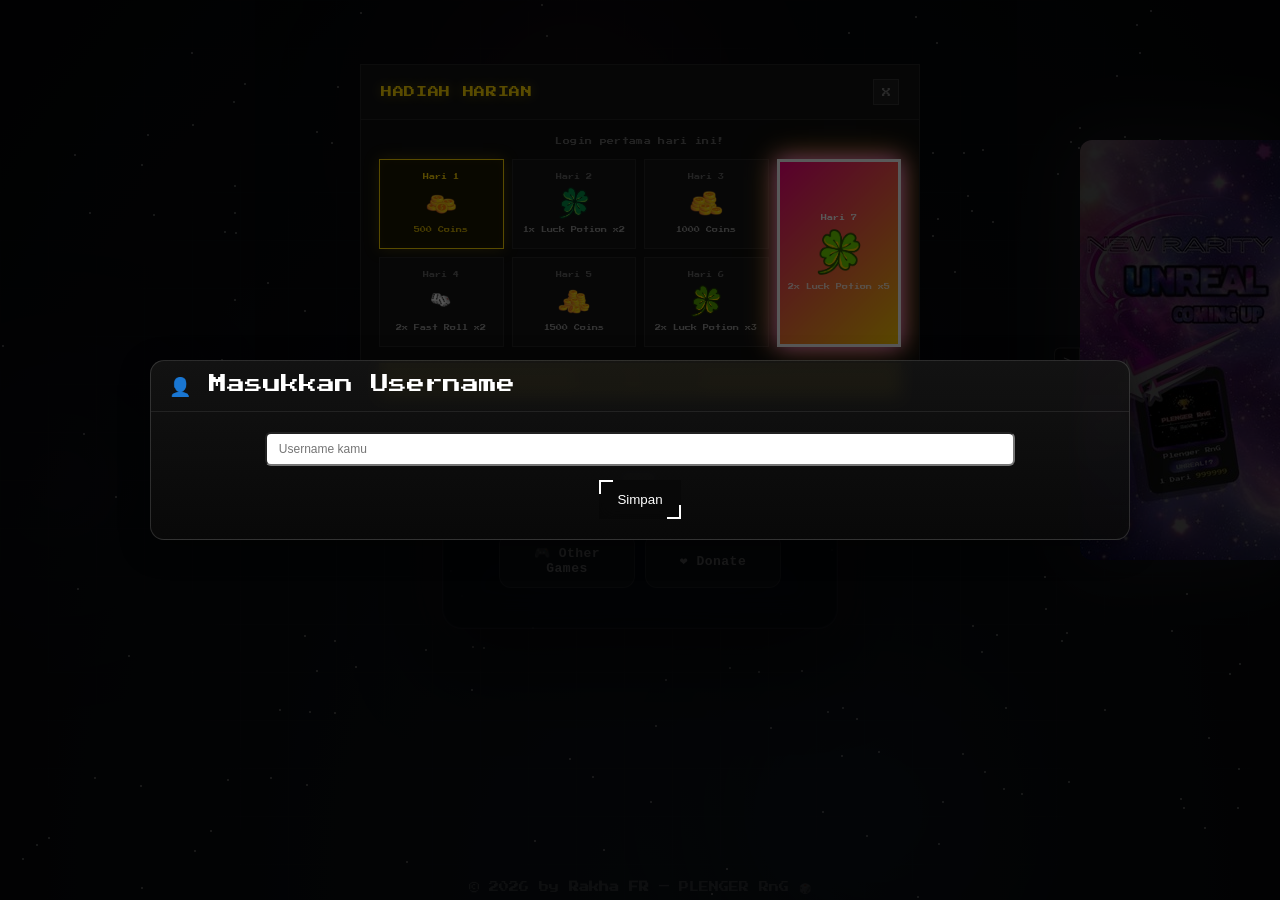
==== index.html @ 2d1a6f35 "buat db.js vercel ama popup index" ====
<!DOCTYPE html>
<html lang="id">

<head>
  <meta charset="UTF-8" />
  <meta name="viewport" content="width=device-width, initial-scale=1.0, maximum-scale=1.0, user-scalable=no" />
  <meta property="og:title" content="PLENGER RnG" />
  <meta property="og:description" content="Game roll kartu PLENGER berbagai rarity — bisa kamu dapatkan semuannya?" />
  <meta property="og:image" content="https://rakhafr.github.io/PlengerRnG/ui/icon-game2.jpg" />
  <meta property="og:url" content="https://plenger-rng.vercel.app/" />
  <meta property="og:type" content="website" />
  <title>PLENGER RnG — UPD-2.0</title>
  <link rel="icon" type="image/png" href="ui/icon-game2.jpg">
  <link rel="stylesheet" href="style.css">
</head>

<body>
  <div class="fullscreen-prismatic hidden"></div>
  <div class="fullscreen-secret hidden"></div>
  <div class="fullscreen-edits hidden"></div>


  <!-- Background bintang jatuh (menggantikan bg-video) -->
  <div class="bg-stars" id="bgStars"></div>
  <div class="bg-night" id="bgNight"></div>
  <div id="rarityAnimation" class="rarity-anim hidden">
    <div class="rarity-bg"></div>
    <img src="ui/star.png" alt="Star" class="rarity-star" />
  </div>

  <!-- LOADING SCREEN -->
  <div id="loadingScreen" class="overlay show">
    <div class="card">
      <div class="loader">
        <p>Loading:</p>
        <div class="words">
          <span class="word">Assets</span>
          <span class="word">Assets</span>
          <span class="word">Mechanic</span>
          <span class="word">Switches</span>
          <span class="word">Cards</span>
          <span class="word">Buttons</span>
        </div>
      </div>
    </div>
  </div>



  <audio id="rollSfx" src="sound/spinning-reel.mp3" preload="auto"></audio>
  <audio id="resultSfx" src="sound/cengkrink.mp3" preload="auto"></audio>
  <audio id="coinSfx" src="sound/coin.mp3" preload="auto"></audio>
  <audio id="errorSfx" src="sound/error.mp3" preload="auto"></audio>
  <audio id="gachaMusic" src="sound/gacha-music.mp3" preload="auto"></audio>

  <!-- Prismatic -->
  <video id="prismaticVideo" class="rarity-video hidden desktop-only" playsinline muted>
    <source src="video/prismatic.mp4" type="video/mp4">
  </video>
  <video id="prismaticVideoMobile" class="rarity-video hidden mobile-only" playsinline muted>
    <source src="video/prismatic-vert.mp4" type="video/mp4">
  </video>

  <!-- Secret -->
  <video id="secretVideo" class="rarity-video hidden desktop-only" playsinline muted>
    <source src="video/secret.mp4" type="video/mp4">
  </video>
  <video id="secretVideoMobile" class="rarity-video hidden mobile-only" playsinline muted>
    <source src="video/secret-vert.mp4" type="video/mp4">
  </video>

  <!-- EdiTz rarity video & audio -->
  <video id="editsVideo" class="rarity-video hidden desktop-only" playsinline muted>
    <source src="video/edits.mp4" type="video/mp4">
  </video>
  <video id="editsVideoMobile" class="rarity-video hidden mobile-only" playsinline muted>
    <source src="video/edits-vert.mp4" type="video/mp4">
  </video>


  <audio id="prismaticSfx" src="sound/prismatic-anim.mp3" preload="auto"></audio>
  <audio id="secretSfx" src="sound/secret-anim.mp3" preload="auto"></audio>
  <audio id="editsSfx" src="sound/edits-anim.mp3" preload="auto"></audio>

  <div id="toast-container"></div>

  <!-- Sidebar Atas Kiri -->
  <div class="sidebar-top-left" id="topSidebar" style="display: none;">
    <!-- Profile Card — expanded, paling atas -->
    <button class="side-btn side-btn-profile" onclick="openProfile()">
      <span class="corner-tr"></span><span class="corner-bl"></span>
      <!-- Banner background layer -->
      <div class="side-profile-banner-bg" id="sideProfileBannerBg"></div>
      <!-- Content row -->
      <div class="side-profile-content">
        <div class="side-profile-avatar" id="sideProfileAvatar">
          <img id="sideProfileImg" src="ui/user.png" alt="Profile" class="side-profile-img">
          <div class="side-profile-frame" id="sideProfileFrame"></div>
        </div>
        <div class="side-profile-info">
          <span class="side-profile-name" id="sideProfileLabel">Guest</span>
          <span class="side-profile-level" id="sideProfileLevel">Lv. 1</span>
        </div>
      </div>
    </button>

    <button class="side-btn" onclick="openDailyReward()">
      <span class="corner-tr"></span><span class="corner-bl"></span>
      <img loading="lazy" src="ui/daily.png" alt="Shop" class="side-icon">
      <span class="side-label">Hadiah</span>
      <div id="rewardIndicator" class="reward-indicator hidden">!</div>
    </button>
    <button class="side-btn" onclick="openQuestOverlay()">
      <span class="corner-tr"></span><span class="corner-bl"></span>
      <img loading="lazy" src="ui/quest.png" alt="Quest" class="side-icon">
      <span class="side-label">Quest</span>
      <div id="questIndicator" class="quest-indicator hidden">!</div>
    </button>

    <button class="side-btn" onclick="openStore()">
      <span class="corner-tr"></span><span class="corner-bl"></span>
      <img loading="lazy" src="ui/shop.png" alt="Shop" class="side-icon">
      <span class="side-label">Store</span>
    </button>
    <button class="side-btn" onclick="openPotionInventory()">
      <span class="corner-tr"></span><span class="corner-bl"></span>
      <img loading="lazy" src="ui/inventory.png" alt="Inventory" class="side-icon">
      <span class="side-label">Inventory</span>
    </button>
    <button class="side-btn" onclick="openUpdateLog()">
      <span class="corner-tr"></span><span class="corner-bl"></span>
      <img loading="lazy" src="ui/update.png" alt="Update" class="side-icon">
      <span class="side-label">Update Log</span>
      <div id="updateIndicator" class="reward-indicator hidden">!</div>
    </button>

    <!-- ── Tombol Cloud / Login Google ── -->
    <button class="side-btn side-btn-auth" id="sideAuthBtn" onclick="openAuthPopup()">
      <span class="corner-tr"></span><span class="corner-bl"></span>
      <div class="side-auth-avatar-wrap">
        <img id="sideAuthAvatarImg" src="ui/user.png" alt="Akun" class="side-auth-avatar">
        <div class="side-auth-status-dot" id="sideAuthDot"></div>
      </div>
      <span class="side-label" id="sideAuthLabel">Login</span>
    </button>
  </div>


  <section class="lobby" id="lobby">
    <div class="splash-bg-fx">
      <div class="splash-orb splash-orb-1"></div>
      <div class="splash-orb splash-orb-2"></div>
      <div class="splash-orb splash-orb-3"></div>
      <div class="splash-grid"></div>
    </div>

    <!-- Main panel -->
    <div class="panel splash-panel">
      <div class="splash-logo-wrap">
        <div class="splash-logo-fx"></div>
        <h1 class="splash-title">PLENGER<span class="splash-title-rng"> RnG</span></h1>
      </div>
      <div class="splash-version-wrap">
        <span class="splash-ver-icon">🎴</span>
        <span class="splash-version">UPDATE 2.0</span>
        <span class="splash-ver-icon">🎲</span>
      </div>
      <button onclick="startGame()" class="splash-start-btn">
        <span class="splash-btn-glow"></span>
        <span class="splash-btn-label">Mulai</span>
      </button>
      <!-- Row bawah: Other Games + Donate -->
      <div class="splash-secondary-btns">
        <button class="splash-sec-btn splash-other-btn" onclick="openOtherGames()">
          🎮 Other Games
        </button>
        <a href="https://lynk.id/bangriyadi/s/z6l332ojeqrg" target="_blank" class="splash-sec-btn splash-donate-btn">
          ❤️ Donate
        </a>
      </div>
    </div>
  </section>

  <!-- OTHER GAMES OVERLAY -->
  <div id="otherGamesOverlay">
    <div class="og-bg" id="ogBg"></div>
    <div class="og-topbar">
      <span class="og-topbar-title">🎮 Other Games</span>
      <button class="og-close-btn" id="ogCloseBtn">✕</button>
    </div>
    <div class="og-main">
      <button class="og-arrow" id="ogPrevBtn">&#8249;</button>
      <div class="og-track-wrap">
        <div class="og-track" id="ogTrack"></div>
      </div>
      <button class="og-arrow" id="ogNextBtn">&#8250;</button>
    </div>
    <div class="og-info">
      <div class="og-info-left">
        <div class="og-info-game-title" id="ogInfoTitle"></div>
        <div class="og-info-desc" id="ogInfoDesc"></div>
        <span class="og-info-tag" id="ogInfoTag"></span>
      </div>
      <button class="og-visit-btn" id="ogVisitBtn">🔗 Visit Game</button>
    </div>
    <div class="og-dots" id="ogDots"></div>
  </div>

  <section class="game hidden" id="game">
    <div class="coin-bar">
      <span class="corner-tr"></span><span class="corner-bl"></span>
      🪙 <span id="coinAmount">0</span> Coins
    </div>
    <div id="potionCounter"></div>
    <div class="rng-wrap" id="rngWrap">
      <div id="rollingText" class="rolling-text" style="display:none;"></div>
      <div class="rng-frame" id="rngFrame">
        <img id="rngImage" src="" alt="" />
      </div>
      <div class="rng-text" id="rngText"></div>
      <div id="rngBadge" class="badge" style="background:var(--g-common)">Common</div>
      <div id="rngNumber" class="number-text"></div>
    </div>


    <div class="hud">
      <div class="pill pill-left" onclick="toggleAutoRoll()"><span class="corner-tr"></span><span
          class="corner-bl"></span>Gulir Otomatis: MATI <span class="sub">Bayar 10
          Coins</span></div>
      <div class="pill pill-center" id="rollBtn">
        <span class="corner-tr"></span><span class="corner-bl"></span>
        <div id="luckBadge" class="luck-badge hidden">2x LUCK</div>
        <div class="title">Gulir</div>
        <div class="counter"><span id="rollCounter">0</span>/10</div>
      </div>
      <div class="pill pill-right" onclick="openInventory()"><span class="corner-tr"></span><span
          class="corner-bl"></span>Koleksi</div>
    </div>
  </section>

  <!-- INVENTORY POPUP (LocalStorage) -->
  <div class="overlay" id="inventoryOverlay" aria-hidden="true">
    <div class="inv-modal" role="dialog" aria-modal="true" aria-labelledby="invTitle">

      <!-- ── HEADER ── -->
      <div class="inv-header">
        <span class="inv-title" id="invTitle">⭐ KOLEKSI</span>
        <!-- Tab pills -->
        <div class="inv-tab-bar">
          <button class="inv-tab-pill active" id="itab-items" onclick="switchInvMainTab('items')">🗃️ Items</button>
          <button class="inv-tab-pill" id="itab-potions" onclick="switchInvMainTab('potions')">🧪 Potions</button>
        </div>
        <div class="inv-close" id="closeInv" title="Tutup">✕</div>
      </div>

      <!-- ── ITEMS TAB ── -->
      <div id="invTabItems">
        <!-- SEARCH + FILTER ROW -->
        <div class="inv-toolbar">
          <div class="inv-search-wrap">
            <input id="searchInput" class="inv-search-input" placeholder="Cari item..." />
          </div>
          <div class="inv-filter-wrap" id="chips">
            <select id="rarityFilter" class="inv-filter-select" onchange="updateFilterFromDropdown(this)">
              <option class="chip active" data-r="all">Filter</option>
              <option class="chip" data-r="common">Common</option>
              <option class="chip" data-r="uncommon">Uncommon</option>
              <option class="chip" data-r="rare">Rare</option>
              <option class="chip" data-r="epic">Epic</option>
              <option class="chip" data-r="legend">Legend</option>
              <option class="chip" data-r="mythical">Mythical</option>
              <option class="chip" data-r="prismatic">Prismatic</option>
              <option class="chip" data-r="secret">Secret</option>
              <option class="chip" data-r="edits">EdiTz</option>
            </select>
          </div>
        </div>

        <!-- MAIN BODY: Detail Left + Grid Right -->
        <div class="inv-body">
          <!-- LEFT: Detail selected item -->
          <div class="inv-detail-panel" id="invDetailPanel">
            <div class="inv-detail-img-wrap">
              <div class="inv-detail-img-box" id="invDetailImgBox">
                <span class="inv-detail-placeholder">?</span>
              </div>
            </div>
            <div class="inv-detail-info" id="invDetailInfo">
              <div class="inv-detail-name" id="invDetailName">—</div>
              <div class="inv-detail-rarity" id="invDetailRarity">—</div>
              <div class="inv-detail-desc" id="invDetailDesc">Pilih item dari grid</div>
            </div>
            <div class="inv-detail-actions">
              <button class="inv-action-btn inv-lock-btn" id="invDetailLockBtn" onclick="invDetailToggleLock()"
                disabled>Lock</button>
              <button class="inv-action-btn inv-sell-btn" id="invDetailSellBtn" onclick="invDetailSell()"
                disabled>Sell</button>
            </div>
          </div>

          <!-- DIVIDER -->
          <div class="inv-vdivider"></div>

          <!-- RIGHT: Grid -->
          <div class="inv-grid-panel">
            <div id="gridWrap" class="inv-grid"></div>
          </div>
        </div>

        <!-- FOOTER -->
        <div class="inv-footer">
          <button class="inv-footer-btn inv-sell-selected-btn" id="sellBtn">Sell Selected</button>
          <button class="inv-footer-btn inv-sell-all-btn" id="sellAllBtn">Sell All</button>
          <button class="inv-footer-btn inv-locked-tab-btn" id="lockedBtn">Locked Tab</button>
          <div id="errorPopup" class="error-popup hidden">Pesan kesalahan</div>
        </div>
      </div>

      <!-- ── POTIONS TAB ── -->
      <div id="invTabPotions" class="hidden">
        <div class="inv-potion-empty" id="invPotionEmpty" style="display:none">
          <span>🧪</span>
          <p>Tidak ada potion di inventory</p>
        </div>
        <div class="inv-potion-section">
          <div class="inv-potion-section-title">🍀 Luck Potions</div>
          <div class="inv-potion-grid" id="invPotionLuck"></div>
        </div>
        <div class="inv-potion-section">
          <div class="inv-potion-section-title">⚡ Fast-Roll Potions</div>
          <div class="inv-potion-grid" id="invPotionFast"></div>
        </div>
      </div>

    </div>
  </div>

  <!-- ═══ STORE POPUP ═══ -->
  <div class="overlay" id="storeOverlay">
    <div class="store-modal">

      <!-- LEFT PANEL: item detail -->
      <div class="store-panel-left">
        <div class="store-shop-label">SHOP</div>
        <div class="store-shop-divider"></div>

        <div class="store-detail-wrap" id="storeDetailWrap">
          <!-- JS fills this -->
        </div>
      </div>

      <!-- VERTICAL DIVIDER -->
      <div class="store-vdivider"></div>

      <!-- RIGHT PANEL: tabs + banner + grid -->
      <div class="store-panel-right">

        <!-- Tabs row (top-right) -->
        <div class="store-tab-row">
          <button class="store-tab-btn luck-tab active-store-tab" id="storeTabLuck"
            onclick="switchStoreTab('luck')">LUCK</button>
          <button class="store-tab-btn fast-tab" id="storeTabFast" onclick="switchStoreTab('fast')">FAST-ROLL</button>
          <button class="store-tab-btn cosmetic-tab" id="storeTabCosmetic"
            onclick="switchStoreTab('cosmetic')">KOSMETIK</button>
          <div class="close-x store-close-x" onclick="closeStore()">✕</div>
        </div>

        <!-- LIMITED banner (luck only) -->
        <div class="store-limited-banner" id="storeBanner">
          <!-- JS fills -->
        </div>

        <!-- 2-column item grid -->
        <div class="store-grid-2col" id="storeItemGrid">
          <!-- JS fills -->
        </div>

      </div>
    </div>
  </div>

  <!-- Setelah overlay store dan inventory -->
  <div class="overlay" id="updateLogOverlay">
    <div class="modal" id="updateLogModal">
      <!-- header -->
      <div class="modal-header">
        <div class="modal-title">📢 Update Announcement</div>
        <div class="close-x" onclick="closeUpdateLog()">✕</div>
      </div>

      <!-- version list (horizontal pill tabs) -->
      <div id="updateVersionBar"></div>

      <!-- detail content -->
      <div id="updateContent" style="flex:1 1 0; min-height:0; overflow-y:auto; padding: 16px 20px;"></div>
    </div>
  </div>


  <div class="overlay" id="potionInventoryOverlay">
    <div class="modal">
      <div class="modal-header">
        <div class="modal-title">🧪 Potion Inventory</div>
        <div class="close-x" onclick="closePotionInventory()">✕</div>
      </div>
      <div class="grid" id="potionGrid">
        <!-- akan dirender lewat JS -->
      </div>
    </div>
  </div>

  <div id="activeEffectsStatus"></div>

  <div id="inspectOverlay">
    <div style="position:relative;">
      <img id="inspectImage" src="" alt="Inspect" />
      <button id="inspectClose" style="position:absolute; top:-10px; right:-10px; width:36px; height:36px; border:none;
             border-radius:999px; background:#111; color:#fff; cursor:pointer;">✕</button>
    </div>
  </div>

  <!-- EVENT BANNER (DESKTOP) -->
  <div id="eventBanner" class="event-banner">
    <div class="event-slider">
      <picture>
        <source srcset="ui/banner4-hp.jpg" media="(max-width: 784px)">
        <source srcset="ui/banner4-tab.jpg" media="(max-width: 864px)">
        <img loading="lazy" src="ui/banner4.jpg" alt="Event 2">
      </picture>
      <picture>
        <!-- versi HP -->
        <source srcset="ui/banner4-hp.jpg" media="(max-width: 784px)">
        <!-- versi Tablet -->
        <source srcset="ui/banner4-tab.jpg" media="(max-width: 864px)">
        <!-- versi Desktop (default) -->
        <img loading="lazy" src="ui/banner4.jpg" alt="Event 1">
      </picture>


      <picture>
        <source srcset="ui/banner4-hp.jpg" media="(max-width: 784px)">
        <source srcset="ui/banner4-tab.jpg" media="(max-width: 864px)">
        <img loading="lazy" src="ui/banner4.jpg" alt="Event 3">
      </picture>
    </div>
  </div>

  <!-- Tombol Toggle -->
  <button id="bannerToggle" class="banner-toggle right">&gt;</button>



  <footer>© 2026 by <strong>Rakha FR</strong> — PLENGER RnG 🎲</footer>

  <!-- DAILY REWARD POPUP -->
  <div class="overlay" id="dailyRewardOverlay">
    <div class="dr-modal">
      <div class="dr-header">
        <span class="dr-title">HADIAH HARIAN</span>
        <div class="dr-close" onclick="closeDailyReward()">X</div>
      </div>
      <div class="dr-body">
        <div class="dr-streak-label" id="drStreakLabel">Streak: Hari 1</div>
        <div class="dr-grid" id="drGrid"></div>
        <button class="dr-claim-btn" id="dailyClaimBtn" onclick="claimDailyReward()">Klaim Hadiah</button>
      </div>
    </div>
  </div>


  <!-- PLAYER PROFILE POPUP -->
  <div class="overlay" id="profileOverlay">
    <div class="prf-modal">

      <!-- HEADER CARD -->
      <div class="prf-header">
        <div class="prf-banner" id="prfBanner"></div>
        <div class="prf-avatar-row">
          <div class="prf-avatar-wrap">
            <div class="prf-avatar" id="prfAvatar">
              <img id="prfAvatarImg" src="" alt="" style="display:none">
              <span class="prf-avatar-ph" id="prfAvatarPh">?</span>
              <div class="prf-avatar-frame" id="prfAvatarFrame"></div>
            </div>
          </div>
          <div class="prf-header-info">
            <div class="prf-username" id="profileName">Guest</div>
            <div class="prf-level" id="prfLevel">Lv. 1</div>
          </div>
          <div class="prf-close" onclick="closeProfile()">X</div>
        </div>

        <!-- TAB ROW -->
        <div class="prf-tabs">
          <button class="prf-tab active" data-tab="identity" onclick="prfSwitchTab(this)">Identity</button>
          <button class="prf-tab" data-tab="statistik" onclick="prfSwitchTab(this)">Statistik</button>
          <button class="prf-tab" data-tab="settings" onclick="prfSwitchTab(this)">Settings</button>
        </div>
      </div>

      <!-- TAB CONTENTS -->
      <div class="prf-body">

        <!-- ── IDENTITY ── -->
        <div class="prf-panel active" id="prfTab-identity">

          <div class="prf-section-title">Foto Profil</div>
          <div class="prf-avatar-edit-row">
            <div class="prf-avatar-preview" id="prfAvatarPreview">
              <img id="prfAvatarPreviewImg" src="" alt="" style="display:none">
              <span id="prfAvatarPreviewPh">?</span>
            </div>
            <div class="prf-avatar-edit-actions">
              <label class="prf-upload-btn" for="prfAvatarInput">Upload Foto</label>
              <input type="file" id="prfAvatarInput" accept="image/*" style="display:none"
                onchange="prfUploadAvatar(this)">
              <button class="prf-ghost-btn" onclick="prfRemoveAvatar()">Hapus Foto</button>
            </div>
          </div>

          <div class="prf-section-title">Username</div>
          <div class="prf-input-row">
            <input type="text" id="prfUsernameInput" class="prf-input" placeholder="Username kamu" maxlength="20">
            <button class="prf-save-btn" onclick="prfSaveUsername()">Simpan</button>
          </div>

          <div class="prf-section-title">Frame Profil</div>
          <div class="prf-frame-grid" id="prfFrameGrid"></div>

          <div class="prf-section-title">Banner Profil</div>
          <div class="prf-banner-grid" id="prfBannerGrid"></div>

        </div>

        <!-- ── STATISTIK ── -->
        <div class="prf-panel" id="prfTab-statistik">

          <div class="prf-section-title">Rarity Terkumpul</div>
          <div class="prf-stat-grid">
            <div class="prf-stat-card">
              <div class="prf-stat-label">Total Rolls</div>
              <div class="prf-stat-val" id="profileRolls">0</div>
            </div>
            <div class="prf-stat-card prf-stat-common">
              <div class="prf-stat-label">Common</div>
              <div class="prf-stat-val" id="profileCommon">0</div>
            </div>
            <div class="prf-stat-card prf-stat-uncommon">
              <div class="prf-stat-label">Uncommon</div>
              <div class="prf-stat-val" id="profileUncommon">0</div>
            </div>
            <div class="prf-stat-card prf-stat-rare">
              <div class="prf-stat-label">Rare</div>
              <div class="prf-stat-val" id="profileRare">0</div>
            </div>
            <div class="prf-stat-card prf-stat-epic">
              <div class="prf-stat-label">Epic</div>
              <div class="prf-stat-val" id="profileEpic">0</div>
            </div>
            <div class="prf-stat-card prf-stat-legend">
              <div class="prf-stat-label">Legend</div>
              <div class="prf-stat-val" id="profileLegendary">0</div>
            </div>
            <div class="prf-stat-card prf-stat-mythical">
              <div class="prf-stat-label">Mythical</div>
              <div class="prf-stat-val" id="profileMythical">0</div>
            </div>
            <div class="prf-stat-card prf-stat-prismatic">
              <div class="prf-stat-label">Prismatic</div>
              <div class="prf-stat-val" id="profilePrismatic">0</div>
            </div>
            <div class="prf-stat-card prf-stat-secret">
              <div class="prf-stat-label">Secret</div>
              <div class="prf-stat-val" id="profileSecret">0</div>
            </div>
            <div class="prf-stat-card prf-stat-edits">
              <div class="prf-stat-label">EdiTz</div>
              <div class="prf-stat-val" id="profileEdits">0</div>
            </div>
          </div>

          <div class="prf-section-title">Ekonomi</div>
          <div class="prf-stat-grid prf-stat-grid-2">
            <div class="prf-stat-card prf-stat-coins">
              <div class="prf-stat-label">Coins Saat Ini</div>
              <div class="prf-stat-val" id="profileCoins">0</div>
            </div>
            <div class="prf-stat-card prf-stat-sold">
              <div class="prf-stat-label">Item Terjual</div>
              <div class="prf-stat-val" id="profileSold">0</div>
            </div>
          </div>

          <div class="prf-section-title">Achievements</div>
          <div id="profileAchievements" class="badge-grid"></div>

        </div>

        <!-- ── SETTINGS ── -->
        <div class="prf-panel" id="prfTab-settings">

          <div class="prf-section-title">Audio</div>
          <div class="prf-settings-grid">
            <div class="prf-setting-row">
              <span class="prf-setting-label">Musik Latar</span>
              <label class="prf-toggle"><input type="checkbox" id="stgMusic"
                  onchange="prfApplySetting('music',this.checked)"><span class="prf-toggle-track"></span></label>
            </div>
            <div class="prf-setting-row">
              <span class="prf-setting-label">Efek Suara</span>
              <label class="prf-toggle"><input type="checkbox" id="stgSfx"
                  onchange="prfApplySetting('sfx',this.checked)"><span class="prf-toggle-track"></span></label>
            </div>
            <div class="prf-setting-row">
              <span class="prf-setting-label">Volume</span>
              <input type="range" id="stgVolume" min="0" max="100" step="1" class="prf-slider"
                oninput="prfApplySetting('volume',this.value)">
              <span class="prf-slider-val" id="stgVolumeVal">80</span>
            </div>
          </div>

          <div class="prf-section-title">Visual</div>
          <div class="prf-settings-grid">
            <div class="prf-setting-row">
              <span class="prf-setting-label">Bintang Jatuh</span>
              <label class="prf-toggle"><input type="checkbox" id="stgStars"
                  onchange="prfApplySetting('stars',this.checked)"><span class="prf-toggle-track"></span></label>
            </div>
            <div class="prf-setting-row">
              <span class="prf-setting-label">Animasi Rarity</span>
              <label class="prf-toggle"><input type="checkbox" id="stgAnim"
                  onchange="prfApplySetting('anim',this.checked)"><span class="prf-toggle-track"></span></label>
            </div>
            <div class="prf-setting-row">
              <span class="prf-setting-label">Video Cutscene</span>
              <label class="prf-toggle"><input type="checkbox" id="stgVideo"
                  onchange="prfApplySetting('video',this.checked)"><span class="prf-toggle-track"></span></label>
            </div>
            <div class="prf-setting-row">
              <span class="prf-setting-label">Partikel Efek</span>
              <label class="prf-toggle"><input type="checkbox" id="stgParticle"
                  onchange="prfApplySetting('particle',this.checked)"><span class="prf-toggle-track"></span></label>
            </div>
          </div>

          <div class="prf-section-title">Performa</div>
          <div class="prf-settings-grid">
            <div class="prf-setting-row">
              <span class="prf-setting-label">Mode Hemat Baterai</span>
              <label class="prf-toggle"><input type="checkbox" id="stgBattery"
                  onchange="prfApplySetting('battery',this.checked)"><span class="prf-toggle-track"></span></label>
            </div>
            <div class="prf-setting-row">
              <span class="prf-setting-label">Resolusi Gambar</span>
              <select id="stgQuality" class="prf-select" onchange="prfApplySetting('quality',this.value)">
                <option value="high">Tinggi</option>
                <option value="medium">Sedang</option>
                <option value="low">Rendah</option>
              </select>
            </div>
          </div>

          <div class="prf-section-title">⌨️ Hotkeys <span class="prf-hotkey-pc-badge">PC Only</span></div>
          <div class="prf-hotkey-grid">
            <div class="prf-hotkey-row"><kbd>R</kbd> / <kbd>Space</kbd><span>Roll</span></div>
            <div class="prf-hotkey-row"><kbd>I</kbd><span>Inventory</span></div>
            <div class="prf-hotkey-row"><kbd>S</kbd><span>Store</span></div>
            <div class="prf-hotkey-row"><kbd>Q</kbd><span>Quest</span></div>
            <div class="prf-hotkey-row"><kbd>P</kbd><span>Profile</span></div>
            <div class="prf-hotkey-row"><kbd>U</kbd><span>Update Log</span></div>
            <div class="prf-hotkey-row"><kbd>Esc</kbd><span>Tutup semua</span></div>
          </div>

          <div class="prf-settings-footer">
            <button class="prf-danger-btn" onclick="prfResetSettings()">Reset ke Default</button>
          </div>

        </div>
      </div>
    </div>
  </div>


  <!-- USERNAME POPUP -->
  <div class="overlay" id="usernameOverlay">
    <div class="modal">
      <div class="modal-header">
        <div class="modal-title">👤 Masukkan Username</div>
      </div>
      <div style="padding:20px; text-align:center;">
        <input type="text" id="usernameInput" placeholder="Username kamu"
          style="padding:8px 12px; border-radius:6px; font-size:12px; width:80%;">
        <div style="margin-top:14px;">
          <button class="pill" onclick="saveUsername()">Simpan</button>
        </div>
      </div>
    </div>
  </div>



  <div class="overlay" id="questOverlay">
    <div class="modal" id="questModal">
      <div class="modal-header">
        <div class="modal-title">📜 Quest & Achievements</div>
        <div class="close-x" onclick="closeQuestOverlay()">✕</div>
      </div>
      <!-- Tab bar -->
      <div class="quest-tab-bar">
        <button class="quest-tab-pill active" id="qtab-quest" onclick="switchQuestTab('quest')">⚔️ Quest</button>
        <button class="quest-tab-pill" id="qtab-achievement" onclick="switchQuestTab('achievement')">🏆
          Achievements</button>
      </div>
      <!-- Content -->
      <div id="questTab" class="quest-scroll-area"></div>
      <div id="achievementTab" class="quest-scroll-area hidden"></div>
    </div>
  </div>

  <!-- Spawn background bintang jatuh -->
  <script>
    (function () {
      const starsEl = document.getElementById("bgStars");
      for (let i = 0; i < 200; i++) {
        const s = document.createElement("div");
        s.className = "bg-star-dot";
        s.style.left = Math.random() * 100 + "%";
        s.style.top = Math.random() * 100 + "%";
        s.style.animationDelay = Math.random() * 4 + "s";
        s.style.animationDuration = (Math.random() * 3 + 2) + "s";
        starsEl.appendChild(s);
      }
      const nightEl = document.getElementById("bgNight");
      const colors = ["", "blue", "purple", "gold"];
      for (let i = 0; i < 50; i++) {
        const ss = document.createElement("div");
        ss.className = "bg-shooting-star";
        if (Math.random() > 0.4) {
          const c = colors[Math.floor(Math.random() * colors.length)];
          if (c) ss.classList.add(c);
        }
        ss.style.top = (Math.random() * 100 - 50) + "%";
        ss.style.left = (Math.random() * 100 - 50) + "%";
        ss.style.animationDelay = (Math.random() * 5) + "s";
        ss.style.animationDuration = (Math.random() * 2 + 3) + "s";
        nightEl.appendChild(ss);
      }
    })();
  </script>

  <script src="script.js"></script>

  <!-- ══════════════════════════════════════════════════════════
       AUTH POPUP — Google Login & Cloud Sync
       ══════════════════════════════════════════════════════════ -->

  <!-- Overlay / Modal -->
  <div class="overlay" id="authOverlay">
    <div class="auth-modal">

      <!-- Header -->
      <div class="auth-header">
        <div class="auth-logo">🎲</div>
        <div class="auth-title">PLENGER <span class="auth-title-rng">RnG</span></div>
        <div class="auth-sub">Simpan progress &amp; main di mana saja</div>
        <button class="auth-close-btn" onclick="closeAuthPopup()">✕</button>
      </div>

      <!-- Body — tampil saat belum login -->
      <div class="auth-body" id="authBody">
        <div class="auth-status" id="authStatus"></div>

        <button class="auth-google-btn" id="authGoogleBtn" onclick="authDoGoogleLogin()">
          <svg class="auth-google-icon" viewBox="0 0 48 48">
            <path fill="#FFC107" d="M43.6 20.1H42V20H24v8h11.3C33.7 32.7 29.2 36 24 36c-6.6 0-12-5.4-12-12s5.4-12 12-12c3.1 0 5.8 1.1 7.9 3l5.7-5.7C34.2 6.5 29.4 4 24 4 12.9 4 4 12.9 4 24s8.9 20 20 20 20-8.9 20-20c0-1.3-.1-2.7-.4-3.9z"/>
            <path fill="#FF3D00" d="M6.3 14.7l6.6 4.8C14.6 15.1 19 12 24 12c3.1 0 5.8 1.1 7.9 3l5.7-5.7C34.2 6.5 29.4 4 24 4 16.3 4 9.7 8.3 6.3 14.7z"/>
            <path fill="#4CAF50" d="M24 44c5.2 0 9.9-2 13.4-5.2l-6.2-5.2C29.2 35.3 26.7 36 24 36c-5.2 0-9.6-3.3-11.3-8H6.1C9.5 35.7 16.2 44 24 44z"/>
            <path fill="#1976D2" d="M43.6 20.1H42V20H24v8h11.3c-.8 2.3-2.3 4.3-4.3 5.6l6.2 5.2C36.9 36.2 44 31 44 24c0-1.3-.1-2.7-.4-3.9z"/>
          </svg>
          <span id="authGoogleBtnLabel">Masuk dengan Google</span>
        </button>

        <div class="auth-divider"><span>atau</span></div>

        <button class="auth-guest-btn" onclick="closeAuthPopup()">
          Lanjut sebagai Tamu
        </button>

        <p class="auth-note">
          Login Google → progress tersimpan di cloud &amp; bisa dibuka dari HP / PC manapun.
        </p>
      </div>

      <!-- Panel saat sudah login -->
      <div class="auth-logged-in" id="authLoggedIn">
        <div class="auth-user-row">
          <img class="auth-user-avatar" id="authUserAvatar" src="ui/user.png" alt="">
          <div class="auth-user-info">
            <div class="auth-user-name" id="authUserName">—</div>
            <div class="auth-user-email" id="authUserEmail">—</div>
          </div>
        </div>
        <div class="auth-sync-row">
          <button class="auth-sync-btn" onclick="authManualSync()">☁️ Simpan ke Cloud</button>
          <button class="auth-logout-btn" onclick="authDoLogout()">Keluar</button>
        </div>
        <div class="auth-last-sync" id="authLastSync"></div>
      </div>

    </div>
  </div>

  <!-- ── Styles auth popup ── -->
  <style>
    /* Modal wrapper */
    .auth-modal {
      background: linear-gradient(160deg, #0f0f1a 0%, #1a1030 100%);
      border: 1px solid rgba(180,120,255,0.25);
      border-radius: 20px;
      width: min(420px, 92vw);
      overflow: hidden;
      box-shadow: 0 24px 80px rgba(0,0,0,0.65), 0 0 0 1px rgba(255,255,255,0.04);
      animation: authSlideIn 0.3s cubic-bezier(0.34,1.56,0.64,1) both;
    }
    @keyframes authSlideIn {
      from { opacity:0; transform:translateY(28px) scale(0.96); }
      to   { opacity:1; transform:translateY(0)    scale(1); }
    }

    /* Header */
    .auth-header {
      position: relative;
      padding: 28px 24px 20px;
      text-align: center;
      background: linear-gradient(180deg, rgba(140,80,255,0.18) 0%, transparent 100%);
      border-bottom: 1px solid rgba(255,255,255,0.06);
    }
    .auth-logo {
      font-size: 2.2rem;
      line-height: 1;
      margin-bottom: 6px;
      filter: drop-shadow(0 0 12px rgba(180,120,255,0.6));
    }
    .auth-title {
      font-size: 1.5rem;
      font-weight: 900;
      letter-spacing: 2px;
      color: #fff;
      text-transform: uppercase;
    }
    .auth-title-rng { color: #c084fc; margin-left: 4px; }
    .auth-sub {
      margin-top: 4px;
      font-size: 0.78rem;
      color: rgba(255,255,255,0.45);
      letter-spacing: 0.5px;
    }
    .auth-close-btn {
      position: absolute;
      top: 14px; right: 16px;
      background: none;
      border: none;
      color: rgba(255,255,255,0.4);
      font-size: 1.1rem;
      cursor: pointer;
      padding: 4px 8px;
      border-radius: 6px;
      transition: color 0.2s, background 0.2s;
    }
    .auth-close-btn:hover { color:#fff; background:rgba(255,255,255,0.1); }

    /* Body (belum login) */
    .auth-body {
      padding: 24px;
      display: flex;
      flex-direction: column;
      gap: 14px;
    }
    .auth-status {
      min-height: 0;
      font-size: 0.82rem;
      text-align: center;
      color: #f87171;
      transition: all 0.3s;
      display: none;
    }
    .auth-status.show { display: block; }
    .auth-status.success { color: #4ade80; }
    .auth-status.loading { color: #c084fc; }

    /* Google button */
    .auth-google-btn {
      display: flex;
      align-items: center;
      justify-content: center;
      gap: 12px;
      width: 100%;
      padding: 13px 20px;
      border-radius: 12px;
      border: 1px solid rgba(255,255,255,0.15);
      background: rgba(255,255,255,0.06);
      color: #fff;
      font-size: 0.95rem;
      font-weight: 600;
      cursor: pointer;
      transition: background 0.2s, border-color 0.2s, transform 0.1s;
    }
    .auth-google-btn:hover { background:rgba(255,255,255,0.12); border-color:rgba(255,255,255,0.3); }
    .auth-google-btn:active { transform: scale(0.98); }
    .auth-google-btn:disabled { opacity:0.5; cursor:not-allowed; }
    .auth-google-icon { width:22px; height:22px; flex-shrink:0; }

    /* Divider */
    .auth-divider {
      display: flex;
      align-items: center;
      gap: 10px;
      color: rgba(255,255,255,0.25);
      font-size: 0.75rem;
    }
    .auth-divider::before, .auth-divider::after {
      content: ""; flex:1; height:1px; background:rgba(255,255,255,0.1);
    }

    /* Guest button */
    .auth-guest-btn {
      width: 100%;
      padding: 11px;
      border-radius: 10px;
      border: 1px solid rgba(255,255,255,0.1);
      background: transparent;
      color: rgba(255,255,255,0.5);
      font-size: 0.88rem;
      cursor: pointer;
      transition: all 0.2s;
    }
    .auth-guest-btn:hover { background:rgba(255,255,255,0.06); color:rgba(255,255,255,0.8); }

    .auth-note {
      font-size: 0.74rem;
      color: rgba(255,255,255,0.28);
      text-align: center;
      line-height: 1.6;
      margin: 0;
    }

    /* Logged-in panel */
    .auth-logged-in {
      padding: 20px 24px 24px;
      display: none;
      flex-direction: column;
      gap: 14px;
      border-top: 1px solid rgba(255,255,255,0.06);
    }
    .auth-logged-in.show { display: flex; }

    .auth-user-row {
      display: flex;
      align-items: center;
      gap: 12px;
      background: rgba(255,255,255,0.04);
      border-radius: 12px;
      padding: 12px 14px;
    }
    .auth-user-avatar {
      width: 42px; height: 42px;
      border-radius: 50%;
      object-fit: cover;
      border: 2px solid rgba(192,132,252,0.5);
      flex-shrink: 0;
    }
    .auth-user-name { font-weight:700; font-size:0.95rem; color:#fff; }
    .auth-user-email { font-size:0.75rem; color:rgba(255,255,255,0.4); margin-top:2px; }

    .auth-sync-row { display:flex; gap:10px; }

    .auth-sync-btn {
      flex: 1;
      padding: 10px;
      border-radius: 10px;
      border: 1px solid rgba(192,132,252,0.4);
      background: rgba(192,132,252,0.1);
      color: #c084fc;
      font-size: 0.85rem;
      font-weight: 600;
      cursor: pointer;
      transition: all 0.2s;
    }
    .auth-sync-btn:hover { background:rgba(192,132,252,0.2); }
    .auth-sync-btn:disabled { opacity:0.5; cursor:not-allowed; }

    .auth-logout-btn {
      padding: 10px 16px;
      border-radius: 10px;
      border: 1px solid rgba(248,113,113,0.3);
      background: rgba(248,113,113,0.08);
      color: #f87171;
      font-size: 0.85rem;
      font-weight: 600;
      cursor: pointer;
      transition: all 0.2s;
    }
    .auth-logout-btn:hover { background:rgba(248,113,113,0.18); }

    .auth-last-sync {
      font-size: 0.72rem;
      color: rgba(255,255,255,0.25);
      text-align: center;
    }

    /* Spinner */
    @keyframes authSpin { to { transform: rotate(360deg); } }
    .auth-spinner {
      display: inline-block;
      width: 16px; height: 16px;
      border: 2px solid rgba(255,255,255,0.2);
      border-top-color: #fff;
      border-radius: 50%;
      animation: authSpin 0.7s linear infinite;
      vertical-align: middle;
      margin-right: 8px;
    }

    /* Sidebar auth button extras */
    .side-btn-auth {
      position: relative;
    }
    .side-auth-avatar-wrap {
      position: relative;
      width: 28px; height: 28px;
      flex-shrink: 0;
    }
    .side-auth-avatar {
      width: 28px; height: 28px;
      border-radius: 50%;
      object-fit: cover;
      border: 1px solid rgba(192,132,252,0.4);
    }
    .side-auth-status-dot {
      position: absolute;
      bottom: 0; right: 0;
      width: 8px; height: 8px;
      border-radius: 50%;
      background: #6b7280;
      border: 1.5px solid #0f0f1a;
    }
    .side-auth-status-dot.online { background: #4ade80; }
  </style>

  <!-- ── Auth Module Script ── -->
  <script type="module">
    import { initializeApp }     from "https://www.gstatic.com/firebasejs/10.12.0/firebase-app.js";
    import { getFirestore, doc, setDoc, getDoc } from "https://www.gstatic.com/firebasejs/10.12.0/firebase-firestore.js";
    import { getAuth, signInWithPopup, signOut, GoogleAuthProvider, onAuthStateChanged }
      from "https://www.gstatic.com/firebasejs/10.12.0/firebase-auth.js";

    /* ── Firebase config ────────────────────────────────────── */
    const firebaseConfig = {
      apiKey:            "AIzaSyBxPz3VVGUI_bAsrRxZBeUSIWoT8SU_mbM",
      authDomain:        "plengerrng.firebaseapp.com",
      projectId:         "plengerrng",
      storageBucket:     "plengerrng.firebasestorage.app",
      messagingSenderId: "304226883637",
      appId:             "1:304226883637:web:abcd1d90ba217d8ec7b97c"
    };

    const app      = initializeApp(firebaseConfig);
    const db       = getFirestore(app);
    const auth     = getAuth(app);
    const provider = new GoogleAuthProvider();

    /* ── Helpers localStorage ───────────────────────────────── */
    const getLS = (key, isJson = false, def = "") => {
      const v = localStorage.getItem(key);
      if (!v) return isJson ? (def ? JSON.parse(def) : null) : def;
      if (isJson) { try { return JSON.parse(v); } catch { return v; } }
      return v;
    };

    const setLS = (key, val) => {
      if (val === undefined || val === null) return;
      localStorage.setItem(key, typeof val === "object" ? JSON.stringify(val) : String(val));
    };

    /* ── Kumpulkan semua data lokal ─────────────────────────── */
    function collectData() {
      const d = {
        username:            getLS("username", false, "Player"),
        coins:               parseInt(getLS("coins") || "0"),
        totalRolls:          parseInt(getLS("totalRolls") || "0"),
        totalSold:           parseInt(getLS("totalSold") || "0"),
        autoRollUnlocked:    getLS("autoRollUnlocked") === "true",
        prfSettings:         getLS("prfSettings", true, "{}"),
        rhg_profile:         getLS("rhg_profile", true, "{}"),
        commonCount:         parseInt(getLS("commonCount") || "0"),
        uncommonCount:       parseInt(getLS("uncommonCount") || "0"),
        rareCount:           parseInt(getLS("rareCount") || "0"),
        epicCount:           parseInt(getLS("epicCount") || "0"),
        prismaticCount:      parseInt(getLS("prismaticCount") || "0"),
        secretCount:         parseInt(getLS("secretCount") || "0"),
        inventory:           getLS("inventory", true, "[]"),
        potions:             getLS("potions", true, "{}"),
        quests:              getLS("quests", true, "{}"),
        achievements:        getLS("achievements", true, "[]"),
        achievementsVersion: getLS("achievementsVersion", false, "1"),
        dailyDay:            parseInt(getLS("dailyDay") || "1"),
        lastDailyClaim:      getLS("lastDailyClaim"),
        lastSynced:          Date.now()
      };
      for (let i = 0; i < localStorage.length; i++) {
        const k = localStorage.key(i);
        if (k && k.startsWith("counter_")) d[k] = parseInt(localStorage.getItem(k) || "0");
      }
      return d;
    }

    /* ── Terapkan data cloud ke localStorage ────────────────── */
    function applyCloud(data) {
      if (!data) return;
      const keys = [
        "username","coins","totalRolls","totalSold","autoRollUnlocked",
        "prfSettings","rhg_profile","commonCount","uncommonCount","rareCount",
        "epicCount","prismaticCount","secretCount","inventory","potions",
        "quests","achievements","achievementsVersion","dailyDay","lastDailyClaim"
      ];
      keys.forEach(k => { if (data[k] !== undefined) setLS(k, data[k]); });
      Object.keys(data).forEach(k => {
        if (k.startsWith("counter_")) setLS(k, data[k]);
      });
    }

    /* ── Upload data ke Firestore ───────────────────────────── */
    async function saveToCloud() {
      const user = auth.currentUser;
      if (!user) return false;
      try {
        await setDoc(doc(db, "players", user.uid), collectData(), { merge: true });
        return true;
      } catch (e) {
        console.error("[Auth] Gagal simpan cloud:", e);
        return false;
      }
    }

    /* ── UI helpers ─────────────────────────────────────────── */
    function setStatus(msg, type = "") {
      const el = document.getElementById("authStatus");
      if (!el) return;
      el.textContent = msg;
      el.className   = "auth-status show " + type;
    }

    function clearStatus() {
      const el = document.getElementById("authStatus");
      if (el) el.className = "auth-status";
    }

    function updateLastSync(ts) {
      const el = document.getElementById("authLastSync");
      if (!el || !ts) return;
      el.textContent = "Sync terakhir: " + new Date(ts).toLocaleString("id-ID");
    }

    function showLoggedInPanel(user) {
      document.getElementById("authBody").style.display  = "none";
      const panel = document.getElementById("authLoggedIn");
      panel.classList.add("show");

      const av   = document.getElementById("authUserAvatar");
      const name = document.getElementById("authUserName");
      const mail = document.getElementById("authUserEmail");
      if (av   && user.photoURL)     av.src         = user.photoURL;
      if (name && user.displayName)  name.textContent = user.displayName;
      if (mail && user.email)        mail.textContent = user.email;

      /* Update sidebar */
      const sideAv  = document.getElementById("sideAuthAvatarImg");
      const sideLbl = document.getElementById("sideAuthLabel");
      const sideDot = document.getElementById("sideAuthDot");
      if (sideAv  && user.photoURL)    sideAv.src          = user.photoURL;
      if (sideLbl && user.displayName) sideLbl.textContent  = user.displayName.split(" ")[0];
      if (sideDot) sideDot.classList.add("online");
    }

    function showGuestPanel() {
      document.getElementById("authBody").style.display = "flex";
      const panel = document.getElementById("authLoggedIn");
      panel.classList.remove("show");

      /* Reset sidebar */
      const sideAv  = document.getElementById("sideAuthAvatarImg");
      const sideLbl = document.getElementById("sideAuthLabel");
      const sideDot = document.getElementById("sideAuthDot");
      if (sideAv)  sideAv.src          = "ui/user.png";
      if (sideLbl) sideLbl.textContent  = "Login";
      if (sideDot) sideDot.classList.remove("online");
    }

    /* ── Buka / tutup popup ─────────────────────────────────── */
    window.openAuthPopup = function () {
      clearStatus();
      document.getElementById("authOverlay")?.classList.add("show");
    };
    window.closeAuthPopup = function () {
      document.getElementById("authOverlay")?.classList.remove("show");
    };

    /* ── Google Login ───────────────────────────────────────── */
    window.authDoGoogleLogin = async function () {
      const btn = document.getElementById("authGoogleBtn");
      const lbl = document.getElementById("authGoogleBtnLabel");
      if (btn) btn.disabled = true;
      if (lbl) lbl.innerHTML = '<span class="auth-spinner"></span>Menghubungkan…';
      setStatus("Membuka popup Google…", "loading");

      try {
        await signInWithPopup(auth, provider);
        /* onAuthStateChanged akan handle sisanya */
      } catch (err) {
        let msg = "Login gagal. Coba lagi.";
        if (err.code === "auth/popup-closed-by-user")   msg = "Popup ditutup. Coba lagi.";
        if (err.code === "auth/network-request-failed") msg = "Tidak ada koneksi internet.";
        setStatus(msg, "");
        if (btn) { btn.disabled = false; }
        if (lbl) lbl.textContent = "Masuk dengan Google";
      }
    };

    /* ── Logout ─────────────────────────────────────────────── */
    window.authDoLogout = async function () {
      await signOut(auth);
      showGuestPanel();
      setStatus("Kamu telah keluar.", "");
    };

    /* ── Manual sync ────────────────────────────────────────── */
    window.authManualSync = async function () {
      const btn = document.querySelector(".auth-sync-btn");
      if (btn) { btn.disabled = true; btn.textContent = "Menyimpan…"; }
      const ok = await saveToCloud();
      if (btn) {
        btn.disabled = false;
        btn.textContent = ok ? "✅ Tersimpan!" : "❌ Gagal";
        setTimeout(() => { btn.textContent = "☁️ Simpan ke Cloud"; }, 2500);
      }
      if (ok) updateLastSync(Date.now());
    };

    /* ── Auth state listener (inti utama) ───────────────────── */
    onAuthStateChanged(auth, async (user) => {
      const btn = document.getElementById("authGoogleBtn");
      const lbl = document.getElementById("authGoogleBtnLabel");

      if (user) {
        /* Ada user login — cek data di Firestore */
        const snap = await getDoc(doc(db, "players", user.uid));

        if (snap.exists()) {
          /* Player lama: terapkan data cloud ke localStorage */
          applyCloud(snap.data());
          updateLastSync(snap.data().lastSynced);
          setStatus("Data cloud dimuat! ☁️", "success");

          /* Jika game sudah jalan, reload state UI tanpa reload halaman */
          if (typeof loadCoins === "function")          loadCoins();
          if (typeof updateGameplayProfileUI === "function") updateGameplayProfileUI();

        } else {
          /* Player baru: upload data lokal ke cloud */
          await saveToCloud();
          setStatus("Akun baru terdaftar! Data lokal diupload. 🎉", "success");
        }

        showLoggedInPanel(user);
        if (btn) { btn.disabled = false; }
        if (lbl) lbl.textContent = "Masuk dengan Google";

        /* Tutup popup otomatis setelah 1.2 detik jika sedang terbuka */
        setTimeout(() => {
          if (document.getElementById("authOverlay")?.classList.contains("show")) {
            closeAuthPopup();
          }
        }, 1200);

        /* Auto-sync tiap 3 menit */
        clearInterval(window._authSyncInterval);
        window._authSyncInterval = setInterval(saveToCloud, 3 * 60 * 1000);

      } else {
        showGuestPanel();
        clearInterval(window._authSyncInterval);
      }
    });

    /* ── Auto-sync saat tab ditutup ─────────────────────────── */
    window.addEventListener("beforeunload", () => {
      if (auth.currentUser) saveToCloud();
    });
  </script>

</body>

</html>
---- style.css ----
@import url("https://fonts.googleapis.com/css2?family=Press+Start+2P&display=swap");
@import url('https://fonts.googleapis.com/css2?family=Agbalumo&family=Arizonia&family=Bungee&family=Chewy&family=Jersey+10&family=Sixtyfour&family=Slackey&family=Story+Script&display=swap');
:root {
  --glass-bg: rgba(10, 10, 10, 0.65);
  --glass-brd: rgba(255, 255, 255, 0.14);
  --danger: #ff6b6b;
  --shadow: 0 8px 30px rgba(0, 0, 0, 0.45);
  --g-common: linear-gradient(135deg, #111 0%, #3a3a3a 100%);
  --g-uncommon: linear-gradient(135deg, #0e6b2f 0%, #2ad980 100%);
  --g-rare: linear-gradient(135deg, #0a3a7c 0%, #6fb6ff 100%);
  --g-epic: linear-gradient(135deg, #4c0a7c 0%, #d08cff 100%);
  --g-legend: linear-gradient(135deg, #7c3d0a 0%, #ffcf6f 100%);
  --g-mythical: linear-gradient(135deg, #7f0000 0%, #ff1a1a 100%);
  --g-prismatic: linear-gradient(
    135deg,
    red,
    orange,
    yellow,
    lime,
    cyan,
    violet,
    red
  );
  --g-secret: linear-gradient(135deg, #000, #fff);
  --g-edits: linear-gradient(135deg, #0a0a0a 0%, #1a1a1a 40%, #ffd700 100%);
}

* {
  box-sizing: border-box;
}

html,
body {
  height: 100%;
}

body {
  padding: 0;
  margin: 0;
  color: #fff;
  background: #07080f;
  font-family: "Press Start 2P", monospace;
  overflow: hidden;
}

/* ===== BACKGROUND BINTANG JATUH (menggantikan bg-video) ===== */
.bg-stars,
.bg-night {
  position: fixed;
  inset: 0;
  width: 100%;
  height: 100%;
  z-index: -1;
  overflow: hidden;
  pointer-events: none;
}

.bg-stars {
  background: radial-gradient(ellipse at bottom, #1b2735 0%, #090a0f 100%);
}

.bg-star-dot {
  position: absolute;
  width: 2px;
  height: 2px;
  background: white;
  border-radius: 50%;
  animation: bg-twinkle 4s infinite;
}

@keyframes bg-twinkle {
  0%,
  100% {
    opacity: 0.3;
  }
  50% {
    opacity: 1;
  }
}

.bg-night {
  transform: rotate(45deg);
  top: -20%;
  left: -20%;
  z-index: -1;
}

.bg-shooting-star {
  position: absolute;
  height: 2px;
  background: linear-gradient(
    -45deg,
    rgba(255, 255, 255, 1),
    rgba(255, 255, 255, 0)
  );
  border-radius: 999px;
  filter: drop-shadow(0 0 8px rgba(255, 255, 255, 0.8));
  animation:
    bg-tail 3s ease-in-out infinite,
    bg-shoot 3s ease-in-out infinite;
}
.bg-shooting-star::before,
.bg-shooting-star::after {
  content: "";
  position: absolute;
  top: 0;
  right: 0;
  height: 2px;
  background: linear-gradient(
    -45deg,
    rgba(255, 255, 255, 0),
    rgba(255, 255, 255, 1),
    rgba(255, 255, 255, 0)
  );
  border-radius: 100%;
  animation: bg-shine 3s ease-in-out infinite;
}
.bg-shooting-star::before {
  transform: translateX(50%) rotateZ(45deg);
}
.bg-shooting-star::after {
  transform: translateX(50%) rotateZ(-45deg);
}

.bg-shooting-star.blue {
  background: linear-gradient(
    -45deg,
    rgba(95, 145, 255, 1),
    rgba(95, 145, 255, 0)
  );
  filter: drop-shadow(0 0 8px rgba(105, 155, 255, 1));
}
.bg-shooting-star.blue::before,
.bg-shooting-star.blue::after {
  background: linear-gradient(
    -45deg,
    rgba(95, 145, 255, 0),
    rgba(95, 145, 255, 1),
    rgba(95, 145, 255, 0)
  );
}
.bg-shooting-star.purple {
  background: linear-gradient(
    -45deg,
    rgba(200, 95, 255, 1),
    rgba(200, 95, 255, 0)
  );
  filter: drop-shadow(0 0 8px rgba(200, 105, 255, 1));
}
.bg-shooting-star.purple::before,
.bg-shooting-star.purple::after {
  background: linear-gradient(
    -45deg,
    rgba(200, 95, 255, 0),
    rgba(200, 95, 255, 1),
    rgba(200, 95, 255, 0)
  );
}
.bg-shooting-star.gold {
  background: linear-gradient(
    -45deg,
    rgba(255, 215, 95, 1),
    rgba(255, 215, 95, 0)
  );
  filter: drop-shadow(0 0 8px rgba(255, 225, 105, 1));
}
.bg-shooting-star.gold::before,
.bg-shooting-star.gold::after {
  background: linear-gradient(
    -45deg,
    rgba(255, 215, 95, 0),
    rgba(255, 215, 95, 1),
    rgba(255, 215, 95, 0)
  );
}

@keyframes bg-tail {
  0% {
    width: 0;
  }
  30% {
    width: 150px;
  }
  100% {
    width: 0;
  }
}
@keyframes bg-shine {
  0% {
    width: 0;
  }
  50% {
    width: 50px;
  }
  100% {
    width: 0;
  }
}
@keyframes bg-shoot {
  0% {
    transform: translateX(0);
    opacity: 1;
  }
  70% {
    opacity: 1;
  }
  100% {
    transform: translateX(600px);
    opacity: 0;
  }
}
/* ===== END BACKGROUND ===== */

.lobby,
.game {
  position: absolute;
  inset: 0;
  display: grid;
  place-items: center;
}

.panel {
  backdrop-filter: blur(5px) saturate(200%);
  -webkit-backdrop-filter: blur(5px) saturate(200%);
  background-color: rgba(255, 255, 255, 0.07);
  border-radius: 12px;
  border: 1px solid rgba(209, 213, 219, 0.3);
  padding: 28px 32px;
  text-align: center;
  box-shadow: 0px 0px 68px 9px rgba(255, 255, 255, 0.56);
  -webkit-box-shadow: 0px 0px 68px 9px rgba(255, 255, 255, 0.56);
  -moz-box-shadow: 0px 0px 68px 9px rgba(255, 255, 255, 0.56);
}

.rng-wrap {
  position: absolute;
  top: 50%;
  left: 50%;
  transform: translate(-50%, -56%);
  text-align: center;
}

.rng-frame {
  padding: 6px;
  border-radius: 14px;
  background: var(--g-common);
}

.rng-wrap img {
  max-width: 260px;
  width: 260px;
  height: auto;
  border-radius: 10px;
  box-shadow: var(--shadow);
  display: block;
}

.rng-text {
  margin-top: 10px;
  font-size: 12px;
  line-height: 18px;
}

.badge {
  display: inline-block;
  padding: 6px 10px;
  border-radius: 999px;
  font-size: 10px;
  margin-top: 8px;
  border: 1px solid rgba(255, 255, 255, 0.2);
  box-shadow: 0 4px 12px rgba(0, 0, 0, 0.35);
}

.hud {
  position: fixed;
  left: 50%;
  bottom: 22px;
  transform: translateX(-50%);
  display: grid;
  grid-template-columns: 1fr auto 1fr;
  gap: 14px;
  align-items: end;
  width: min(900px, 92vw);
  z-index: 50;
  padding: 0 6px;
}

/* === CORNER BRACKET BUTTON STYLE === */
.pill {
  background: rgba(8, 8, 8, 0.82);
  border: none;
  border-radius: 0;
  box-shadow: none;
  backdrop-filter: blur(8px);
  -webkit-backdrop-filter: blur(8px);
  padding: 12px 18px;
  text-align: center;
  cursor: pointer;
  user-select: none;
  transition:
    background 0.12s ease,
    transform 0.08s ease;
  color: #fff;
  position: relative;
}

/* Corner brackets via pseudo-elements */
.pill::before,
.pill::after {
  content: "";
  position: absolute;
  width: 12px;
  height: 12px;
  border-color: #fff;
  border-style: solid;
  pointer-events: none;
}
.pill::before {
  top: 0;
  left: 0;
  border-width: 2px 0 0 2px;
}
.pill::after {
  bottom: 0;
  right: 0;
  border-width: 0 2px 2px 0;
}

/* Inner corners via box-shadow trick on a span inside */
.pill .corner-tr,
.pill .corner-bl {
  display: block;
  position: absolute;
  width: 12px;
  height: 12px;
  border-color: #fff;
  border-style: solid;
  pointer-events: none;
}
.pill .corner-tr {
  top: 0;
  right: 0;
  border-width: 2px 2px 0 0;
}
.pill .corner-bl {
  bottom: 0;
  left: 0;
  border-width: 0 0 2px 2px;
}

.pill:hover {
  background: rgba(255, 255, 255, 0.07);
  transform: translateY(-2px);
}
.pill:active {
  transform: scale(0.97);
}

.pill-left {
  justify-self: start;
  min-width: 200px;
  font-size: 10px;
  line-height: 1.4;
}

.sub {
  display: block;
  margin-top: 4px;
  font-size: 9px;
  color: var(--danger);
}

.pill-center {
  justify-self: center;
  min-width: 280px;
  padding: 16px 24px;
}

.title {
  font-size: 16px;
  font-weight: 700;
  letter-spacing: 0.1em;
  text-transform: uppercase;
}

.counter {
  margin-top: 6px;
  font-size: 11px;
  opacity: 0.7;
  letter-spacing: 0.05em;
}

.pill-right {
  justify-self: end;
  min-width: 200px;
  font-size: 10px;
}

.overlay {
  position: fixed;
  inset: 0;
  background: rgba(0, 0, 0, 0.65);
  display: none;
  place-items: center;
  z-index: 1200;
}

.overlay.show {
  display: grid;
}

.modal {
  width: min(980px, 92vw);
  max-height: 80vh;
  display: flex;
  flex-direction: column;
  background: linear-gradient(
    180deg,
    rgba(20, 20, 20, 0.9),
    rgba(10, 10, 10, 0.85)
  );
  border: 1px solid var(--glass-brd);
  border-radius: 14px;
  box-shadow: var(--shadow);
  backdrop-filter: blur(8px);
  -webkit-backdrop-filter: blur(8px);
  animation: pop 0.18s ease-out;
  z-index: 1300;
}

@keyframes pop {
  from {
    transform: scale(0.96);
    opacity: 0;
  }

  to {
    transform: scale(1);
    opacity: 1;
  }
}

.modal-header {
  display: flex;
  align-items: center;
  gap: 10px;
  padding: 14px 18px;
  border-bottom: 1px solid rgba(255, 255, 255, 0.08);
}

.modal-title {
  font-size: 18px;
}

.close-x {
  margin-left: auto;
  width: 34px;
  height: 34px;
  border-radius: 8px;
  background: rgba(255, 255, 255, 0.08);
  border: 1px solid rgba(255, 255, 255, 0.12);
  display: grid;
  place-items: center;
  cursor: pointer;
}

.close-x:hover {
  background: rgba(255, 255, 255, 0.15);
}

.toolbar {
  display: flex;
  gap: 10px;
  padding: 12px 18px 0;
}

.search {
  flex: 1;
  display: flex;
  align-items: center;
  gap: 8px;
  padding-bottom: 10px;
}

.search input {
  flex: 1;
  height: 38px;
  padding: 0 12px;
  border-radius: 10px;
  border: 1px solid rgba(255, 255, 255, 0.15);
  background: rgba(0, 0, 0, 0.35);
  color: #fff;
  font-family: inherit;
  font-size: 12px;
}

.filter {
  display: flex;
  gap: 8px;
  flex-wrap: wrap;
  padding-bottom: 10px;
}

.chip {
  padding: 8px 10px;
  border-radius: 999px;
  font-size: 10px;
  cursor: pointer;
  border: 1px solid rgba(255, 255, 255, 0.18);
}

.grid {
  display: grid;
  grid-template-columns: repeat(auto-fill, minmax(150px, 1fr));
  gap: 12px;
  padding: 16px 18px 22px;
  overflow: auto;
  z-index: 100;
}

.grid img {
  width: 80%;
  height: 80%;
}

.card {
  background: rgba(255, 255, 255, 0.04);
  border: 1px solid rgba(255, 255, 255, 0.08);
  border-radius: 12px;
  padding: 10px;
  text-align: center;
}

.card .frame {
  padding: 4px;
  border-radius: 10px;
  background: var(--g-common);
}

.card img {
  width: 100%;
  object-fit: cover;
  height: 120px;
  border-radius: 8px;
  box-shadow: 0 4px 14px rgba(0, 0, 0, 0.4);
}

.name {
  font-size: 10px;
  margin-top: 8px;
}

.rarity-badge {
  display: inline-block;
  margin-top: 6px;
  font-size: 9px;
  padding: 6px 10px;
  border-radius: 999px;
  border: 1px solid rgba(255, 255, 255, 0.2);
}

.spin {
  animation: spin 0.35s linear infinite;
  will-change: transform;
}

@keyframes spin {
  0% {
    transform: translate(-50%, -56%) rotate(0deg);
  }
  100% {
    transform: translate(-50%, -56%) rotate(360deg);
  }
}

.chip.active {
  background: rgba(255, 255, 255, 0.2);
  border-color: #fff;
}

.coin-bar {
  position: fixed;
  top: 20px;
  left: 50%;
  transform: translateX(-50%);
  background: rgba(8, 8, 8, 0.82);
  border: none;
  padding: 10px 22px;
  font-size: 12px;
  font-family: "Press Start 2P", monospace;
  z-index: 60;
  backdrop-filter: blur(8px);
  -webkit-backdrop-filter: blur(8px);
  position: fixed;
  /* corner brackets */
  --cb: 12px;
  outline: none;
}

.coin-bar::before,
.coin-bar::after {
  content: "";
  position: absolute;
  width: var(--cb);
  height: var(--cb);
  border-color: #fff;
  border-style: solid;
  pointer-events: none;
}
.coin-bar::before {
  top: 0;
  left: 0;
  border-width: 2px 0 0 2px;
}
.coin-bar::after {
  bottom: 0;
  right: 0;
  border-width: 0 2px 2px 0;
}
.coin-bar .corner-tr {
  position: absolute;
  top: 0;
  right: 0;
  width: var(--cb);
  height: var(--cb);
  border: 2px solid #fff;
  border-left: none;
  border-bottom: none;
}
.coin-bar .corner-bl {
  position: absolute;
  bottom: 0;
  left: 0;
  width: var(--cb);
  height: var(--cb);
  border: 2px solid #fff;
  border-right: none;
  border-top: none;
}

/* Mobile (HP) */
@media (max-width: 686px) {
  .modal-title {
    font-size: 15px;
  }

  .coin-bar {
    top: 12px;
    font-size: 10px;
    padding: 6px 12px;
  }

  .hud {
    display: grid;
    grid-template-columns: 1fr;
    grid-template-rows: auto auto;
    gap: 8px;
    width: 92vw;
    bottom: 20px;
    padding: 0 8px;
    justify-items: center;
  }

  .pill-center {
    order: 1;
  }

  .pill-left,
  .pill-right {
    order: 2;
    min-width: auto;
    width: 100%;
    text-align: center;
  }

  .rng-wrap img {
    max-width: 160px;
    width: 160px;
  }
}

/* Tablet */
@media (min-width: 181px) and (max-width: 855px) {
  .coin-bar {
    top: 12px;
    font-size: 10px;
    padding: 6px 12px;
  }

  .hud {
    display: grid;
    grid-template-columns: 1fr;
    grid-template-rows: auto auto;
    gap: 8px;
    width: 92vw;
    bottom: 20px;
    padding: 0 8px;
    justify-items: center;
  }

  .pill-center {
    order: 1;
  }

  .pill-left,
  .pill-right {
    order: 2;
    min-width: auto;
    width: 100%;
    text-align: center;
  }

  .pill-center {
    padding: 12px 20px;
    font-size: 14px;
  }

  .rng-wrap img {
    max-width: 220px;
    width: 220px;
  }

  .modal {
    width: 92vw;
    max-height: 85vh;
  }

  .grid {
    grid-template-columns: repeat(auto-fill, minmax(140px, 1fr));
  }

  .toolbar {
    flex-direction: column;
    gap: 6px;
  }

  .filter {
    gap: 6px;
    justify-content: center;
    /* opsional, biar rata tengah */
  }

  .rng-wrap img {
    max-width: 200px;
    width: 200px;
  }

  .sell-buttons {
    justify-content: center;
    flex-wrap: wrap;
    text-align: center;
  }

  #sellBtn,
  #sellAllBtn {
    min-width: 120px;
    padding-bottom: 10px;
  }
}

.number-text {
  font-size: 9px;
  margin-top: 6px;
  opacity: 0.9;
}

.luck-badge {
  font-size: 10px;
  font-weight: bold;
  background: linear-gradient(135deg, #0a3a0a 0%, #2ad980 100%);
  -webkit-background-clip: text;
  -webkit-text-fill-color: transparent;
  display: block;
  margin-bottom: 4px;
}

.actions {
  margin-left: auto;
  display: flex;
  gap: 8px;
}

.actions .pill {
  padding: 8px 14px;
  font-size: 10px;
}

.item-count {
  position: absolute;
  bottom: 6px;
  right: 8px;
  background: rgba(0, 0, 0, 0.7);
  border: 1px solid rgba(255, 255, 255, 0.2);
  padding: 2px 6px;
  border-radius: 6px;
  font-size: 10px;
}

.card.selected {
  outline: 2px solid rgba(255, 255, 255, 0.6);
}

/* ===== TOAST NOTIFICATION SYSTEM ===== */
#toast-container {
  position: fixed;
  bottom: 100px;
  right: 16px;
  display: flex;
  flex-direction: column-reverse;
  gap: 8px;
  z-index: 1400;
  pointer-events: none;
}

.toast {
  display: flex;
  align-items: center;
  gap: 10px;
  padding: 10px 16px;
  background: #111;
  color: #fff;
  font-family: "Press Start 2P", monospace;
  font-size: 9px;
  line-height: 1.5;
  pointer-events: auto;
  position: relative;
  min-width: 180px;
  max-width: 280px;
  backdrop-filter: blur(8px);
  -webkit-backdrop-filter: blur(8px);
  animation: toastIn 0.2s ease-out forwards;
  /* corner brackets */
  --tc: 9px;
}

.toast::before,
.toast::after {
  content: "";
  position: absolute;
  width: var(--tc);
  height: var(--tc);
  border-style: solid;
  pointer-events: none;
}
.toast::before {
  top: 0;
  left: 0;
  border-width: 2px 0 0 2px;
  border-color: inherit;
}
.toast::after {
  bottom: 0;
  right: 0;
  border-width: 0 2px 2px 0;
  border-color: inherit;
}
.toast .t-corner-tr {
  position: absolute;
  top: 0;
  right: 0;
  width: var(--tc);
  height: var(--tc);
  border: 2px solid;
  border-color: inherit;
  border-left: none;
  border-bottom: none;
}
.toast .t-corner-bl {
  position: absolute;
  bottom: 0;
  left: 0;
  width: var(--tc);
  height: var(--tc);
  border: 2px solid;
  border-color: inherit;
  border-right: none;
  border-top: none;
}

/* icon strip on left */
.toast-icon {
  font-size: 14px;
  flex-shrink: 0;
}

.toast-msg {
  flex: 1;
}

/* Type colors — solid only */
.toast.success {
  background: #0d1f0d;
  border-color: #2ad980;
  color: #2ad980;
}
.toast.error {
  background: #1f0d0d;
  border-color: #ff4444;
  color: #ff4444;
}
.toast.info {
  background: #0d0d1f;
  border-color: #6fb6ff;
  color: #6fb6ff;
}
.toast.coin {
  background: #1a1400;
  border-color: #ffd700;
  color: #ffd700;
}
.toast.warn {
  background: #1a1000;
  border-color: #ff9500;
  color: #ff9500;
}

.toast.dying {
  animation: toastOut 0.3s ease-in forwards;
}

@keyframes toastIn {
  from {
    opacity: 0;
    transform: translateX(40px);
  }
  to {
    opacity: 1;
    transform: translateX(0);
  }
}
@keyframes toastOut {
  from {
    opacity: 1;
    transform: translateX(0);
    max-height: 80px;
    margin-bottom: 0;
  }
  to {
    opacity: 0;
    transform: translateX(40px);
    max-height: 0;
    margin-bottom: -8px;
  }
}
/* ===== END TOAST ===== */

#sellBtn {
  background: #ff9500;
  color: #000;
  font-weight: bold;
  border: none;
  padding: 8px 16px;
  border-radius: 0;
  cursor: pointer;
  font-family: "Press Start 2P", monospace;
  font-size: 9px;
  transition:
    opacity 0.15s ease,
    transform 0.1s ease;
  position: relative;
}
#sellBtn::before {
  content: "";
  position: absolute;
  top: 0;
  left: 0;
  width: 6px;
  height: 6px;
  border-top: 1.5px solid #000;
  border-left: 1.5px solid #000;
}
#sellBtn::after {
  content: "";
  position: absolute;
  bottom: 0;
  right: 0;
  width: 6px;
  height: 6px;
  border-bottom: 1.5px solid #000;
  border-right: 1.5px solid #000;
}

#sellBtn:hover {
  opacity: 0.85;
  transform: scale(1.04);
}

#sellAllBtn {
  background: #ff2222;
  color: #fff;
  font-weight: bold;
  border: none;
  padding: 8px 16px;
  border-radius: 0;
  cursor: pointer;
  font-family: "Press Start 2P", monospace;
  font-size: 9px;
  transition:
    opacity 0.15s ease,
    transform 0.1s ease;
  position: relative;
}
#sellAllBtn::before {
  content: "";
  position: absolute;
  top: 0;
  left: 0;
  width: 6px;
  height: 6px;
  border-top: 1.5px solid rgba(255, 255, 255, 0.5);
  border-left: 1.5px solid rgba(255, 255, 255, 0.5);
}
#sellAllBtn::after {
  content: "";
  position: absolute;
  bottom: 0;
  right: 0;
  width: 6px;
  height: 6px;
  border-bottom: 1.5px solid rgba(255, 255, 255, 0.5);
  border-right: 1.5px solid rgba(255, 255, 255, 0.5);
}

#sellAllBtn:hover {
  opacity: 0.85;
  transform: scale(1.04);
}

.sell-buttons {
  display: flex;
  gap: 12px;
  padding-bottom: 10px;
}

#lockedBtn {
  background: #ffd700;
  color: #000;
  font-weight: bold;
  border: none;
  padding: 8px 16px;
  border-radius: 0;
  cursor: pointer;
  font-family: "Press Start 2P", monospace;
  font-size: 9px;
  transition:
    opacity 0.15s ease,
    transform 0.1s ease;
}

#lockedBtn:hover {
  opacity: 0.85;
  transform: scale(1.04);
}

#lockedBtn.active {
  background: #fff;
  color: #000;
  outline: 2px solid #ffd700;
}

.card.locked {
  outline: 2px dashed rgba(255, 255, 0, 0.7);
  outline-offset: -3px;
  outline: 2px dashed #ffe066;
}

@media (max-width: 686px) {
  .item-lock-toggle {
    width: 34px !important;
    height: 34px !important;
    font-size: 18px !important;
    top: 4px !important;
    left: 4px !important;
  }
}

.item-lock-toggle:active {
  transform: scale(0.95);
  background: rgba(255, 255, 255, 0.15);
}

.card:active {
  transform: scale(0.97);
  transition: transform 0.05s ease;
}

.item-lock-toggle {
  pointer-events: auto;
  /* default */
}

.card .frame > *:not(.item-lock-toggle) {
  pointer-events: auto;
}

.card.locked {
  outline: 2px dashed rgba(255, 255, 0, 0.7);
  opacity: 0.85;
  cursor: not-allowed;
}

.card.locked:hover {
  transform: none;
}

/* error color handled by toast system */

footer {
  position: fixed;
  bottom: 6px;
  left: 50%;
  transform: translateX(-50%);
  font-size: 10px;
  color: rgba(255, 255, 255, 0.4);
  font-family: "Press Start 2P", monospace;
  text-align: center;
  z-index: 10;
  user-select: none;
  pointer-events: none;
}

.rarity-anim {
  position: fixed;
  inset: 0;
  background: transparent;
  display: flex;
  align-items: center;
  justify-content: center;
  z-index: 900;
  pointer-events: none;
}

.rarity-bg {
  position: absolute;
  inset: 0;
  background: radial-gradient(
    ellipse at center,
    rgba(255, 0, 0, 0.3) 0%,
    black 70%
  );
  z-index: 1;
  transition: background 0.3s ease;
}

.rarity-star {
  position: relative;
  width: 100px;
  height: 100px;
  z-index: 2;
  transform-origin: center;
  will-change: transform, filter, opacity;
}

/* Animasi menjauh — spin cepat sambil zoom out dengan cubic-bezier */
@keyframes moveOut {
  0% {
    transform: scale(3) rotate(0deg);
    opacity: 1;
    filter: brightness(1);
  }
  40% {
    transform: scale(1.2) rotate(-540deg);
    opacity: 0.9;
    filter: brightness(2.5) drop-shadow(0 0 18px #fff);
  }
  100% {
    transform: scale(0.3) rotate(-1080deg);
    opacity: 0.5;
    filter: brightness(0.8);
  }
}

/* Animasi mendekat — langsung zoom in tanpa jeda, smooth terus */
@keyframes moveIn {
  0% {
    transform: scale(0.1) rotate(900deg);
    opacity: 0.3;
    filter: blur(6px) brightness(0.4);
  }
  25% {
    transform: scale(1.5) rotate(540deg);
    opacity: 0.8;
    filter: blur(2px) brightness(1.8);
  }
  55% {
    transform: scale(4) rotate(240deg);
    opacity: 1;
    filter: blur(0) brightness(3) drop-shadow(0 0 24px #fffbe0);
  }
  80% {
    transform: scale(5.5) rotate(80deg);
    filter: brightness(2.8) drop-shadow(0 0 30px #fff);
    opacity: 1;
  }
  100% {
    transform: scale(7) rotate(0deg);
    opacity: 1;
    filter: brightness(2.2) drop-shadow(0 0 20px #fff8c0);
  }
}

.hidden {
  visibility: visible;
  display: none !important;
}

.ui-hidden {
  visibility: hidden !important;
}

/* Shake intens (awal) — lebih keras */
@keyframes shake-heavy {
  0% {
    transform: translate(0, 0) rotate(0deg);
  }
  5% {
    transform: translate(-18px, -10px) rotate(-4deg);
  }
  10% {
    transform: translate(18px, 10px) rotate(4deg);
  }
  15% {
    transform: translate(-16px, 12px) rotate(-4deg);
  }
  20% {
    transform: translate(16px, -12px) rotate(4deg);
  }
  25% {
    transform: translate(-20px, 8px) rotate(-5deg);
  }
  30% {
    transform: translate(20px, -8px) rotate(5deg);
  }
  35% {
    transform: translate(-14px, 10px) rotate(-3deg);
  }
  40% {
    transform: translate(14px, -10px) rotate(3deg);
  }
  50% {
    transform: translate(-10px, 6px) rotate(-2.5deg);
  }
  60% {
    transform: translate(10px, -6px) rotate(2.5deg);
  }
  70% {
    transform: translate(-6px, 4px) rotate(-1.5deg);
  }
  80% {
    transform: translate(6px, -4px) rotate(1.5deg);
  }
  90% {
    transform: translate(-2px, 1px) rotate(-0.5deg);
  }
  100% {
    transform: translate(0, 0) rotate(0deg);
  }
}

/* Shake gila — untuk rarity legend/mythical/prismatic */
@keyframes shake-insane {
  0% {
    transform: translate(0, 0) rotate(0deg) scale(1);
  }
  5% {
    transform: translate(-25px, -15px) rotate(-6deg) scale(1.03);
  }
  10% {
    transform: translate(25px, 15px) rotate(6deg) scale(0.97);
  }
  15% {
    transform: translate(-22px, 18px) rotate(-6deg) scale(1.05);
  }
  20% {
    transform: translate(22px, -18px) rotate(6deg) scale(0.95);
  }
  25% {
    transform: translate(-28px, 10px) rotate(-7deg) scale(1.04);
  }
  30% {
    transform: translate(28px, -10px) rotate(7deg) scale(0.96);
  }
  40% {
    transform: translate(-18px, 14px) rotate(-4deg) scale(1.02);
  }
  50% {
    transform: translate(18px, -14px) rotate(4deg) scale(0.98);
  }
  60% {
    transform: translate(-12px, 8px) rotate(-3deg) scale(1);
  }
  70% {
    transform: translate(12px, -8px) rotate(3deg) scale(1);
  }
  80% {
    transform: translate(-6px, 4px) rotate(-1.5deg);
  }
  90% {
    transform: translate(6px, -4px) rotate(1.5deg);
  }
  100% {
    transform: translate(0, 0) rotate(0deg) scale(1);
  }
}

/* Shake lembut (fade out) */
@keyframes shake-light {
  0% {
    transform: translate(0, 0) rotate(0);
  }

  20% {
    transform: translate(-2px, 1px) rotate(-0.4deg);
  }

  40% {
    transform: translate(2px, -1px) rotate(0.4deg);
  }

  60% {
    transform: translate(-1px, 0.5px) rotate(-0.2deg);
  }

  80% {
    transform: translate(1px, -0.5px) rotate(0.2deg);
  }

  100% {
    transform: translate(0, 0) rotate(0);
  }
}

.shake-body {
  animation: shake-heavy 0.25s ease-in-out infinite;
}

.shake-insane {
  animation: shake-insane 0.2s ease-in-out infinite;
}

.shake-fade {
  animation: shake-light 0.4s ease infinite;
}

.rarity-bg {
  background: transparent;
  transition: background 0.3s ease;
}

.rarity-bg.epic {
  background: radial-gradient(
    ellipse at center,
    rgba(170, 0, 255, 0.85) 0%,
    rgba(100, 0, 200, 0.6) 30%,
    rgba(40, 0, 80, 0.4) 60%,
    black 90%
  );
  animation: epicPulse 1.2s ease-in-out infinite alternate;
}

.rarity-bg.legend {
  background: radial-gradient(
    ellipse at center,
    rgba(255, 160, 0, 0.9) 0%,
    rgba(255, 100, 0, 0.65) 30%,
    rgba(120, 40, 0, 0.4) 60%,
    black 90%
  );
  animation: legendPulse 1.2s ease-in-out infinite alternate;
}

.rarity-bg.mythical {
  background: radial-gradient(
    ellipse at center,
    rgba(255, 0, 0, 0.95) 0%,
    rgba(200, 0, 0, 0.75) 25%,
    rgba(100, 0, 0, 0.5) 55%,
    black 85%
  );
  animation: mythicalPulse 0.9s ease-in-out infinite alternate;
}

@keyframes epicPulse {
  from {
    opacity: 0.85;
  }
  to {
    opacity: 1;
  }
}
@keyframes legendPulse {
  from {
    opacity: 0.82;
  }
  to {
    opacity: 1;
  }
}
@keyframes mythicalPulse {
  from {
    opacity: 0.88;
  }
  to {
    opacity: 1;
  }
}

/* ===== AMBIENT SCREEN FLASH / GLOW EFFECTS ===== */
/* Flash overlay untuk saat rarity tinggi muncul */
@keyframes ambientFlashEpic {
  0% {
    opacity: 0;
  }
  8% {
    opacity: 0.7;
  }
  25% {
    opacity: 0.3;
  }
  50% {
    opacity: 0.5;
  }
  75% {
    opacity: 0.2;
  }
  100% {
    opacity: 0;
  }
}
@keyframes ambientFlashLegend {
  0% {
    opacity: 0;
  }
  6% {
    opacity: 0.8;
  }
  20% {
    opacity: 0.4;
  }
  45% {
    opacity: 0.6;
  }
  70% {
    opacity: 0.3;
  }
  100% {
    opacity: 0;
  }
}
@keyframes ambientFlashMythical {
  0% {
    opacity: 0;
  }
  5% {
    opacity: 1;
  }
  15% {
    opacity: 0.5;
  }
  35% {
    opacity: 0.8;
  }
  55% {
    opacity: 0.4;
  }
  75% {
    opacity: 0.6;
  }
  100% {
    opacity: 0;
  }
}

/* Ambient flash elements - injected via JS */
.ambient-flash {
  position: fixed;
  inset: 0;
  pointer-events: none;
  z-index: 895;
  mix-blend-mode: screen;
}
.ambient-flash.epic {
  background: radial-gradient(
    ellipse at center,
    rgba(180, 0, 255, 0.6) 0%,
    rgba(80, 0, 150, 0.3) 50%,
    transparent 80%
  );
  animation: ambientFlashEpic 4s ease-out forwards;
}
.ambient-flash.legend {
  background: radial-gradient(
    ellipse at center,
    rgba(255, 180, 0, 0.7) 0%,
    rgba(255, 80, 0, 0.35) 50%,
    transparent 80%
  );
  animation: ambientFlashLegend 4s ease-out forwards;
}
.ambient-flash.mythical {
  background: radial-gradient(
    ellipse at center,
    rgba(255, 30, 0, 0.85) 0%,
    rgba(180, 0, 0, 0.5) 40%,
    transparent 80%
  );
  animation: ambientFlashMythical 5s ease-out forwards;
}

/* Screen vignette pulse saat roll — greget */
@keyframes vignetteFlash {
  0% {
    opacity: 0;
    transform: scale(1);
  }
  12% {
    opacity: 1;
    transform: scale(1.05);
  }
  35% {
    opacity: 0.6;
    transform: scale(1);
  }
  100% {
    opacity: 0;
  }
}

.vignette-flash {
  position: fixed;
  inset: -10%;
  pointer-events: none;
  z-index: 896;
  border-radius: 50%;
  animation: vignetteFlash 0.6s ease-out forwards;
}
.vignette-flash.epic {
  box-shadow: inset 0 0 160px 80px rgba(150, 0, 255, 0.55);
}
.vignette-flash.legend {
  box-shadow: inset 0 0 160px 80px rgba(255, 140, 0, 0.6);
}
.vignette-flash.mythical {
  box-shadow: inset 0 0 200px 100px rgba(255, 0, 0, 0.7);
}
/* ===== END AMBIENT ===== */

.error-popup {
  position: absolute;
  bottom: 8px;
  left: 50%;
  transform: translateX(-50%);
  background: #1f0d0d;
  color: #ff4444;
  padding: 8px 16px;
  font-weight: bold;
  font-size: 9px;
  font-family: "Press Start 2P", monospace;
  opacity: 0;
  pointer-events: none;
  transition: opacity 0.25s ease;
  z-index: 100;
  white-space: nowrap;
}

.error-popup.show {
  opacity: 1;
  pointer-events: auto;
}

.sidebar-top-left {
  position: fixed;
  top: 50px;
  left: 12px;
  display: flex;
  flex-direction: column;
  gap: 10px;
  z-index: 60;
}

.card .actions .pill {
  display: flex;
  align-items: center;
  justify-content: center;
  width: 100%;
  height: 32px;
  padding: 0;
  font-size: 10px;
  border-radius: 8px;
}

@keyframes fastSpin {
  0% {
    transform: translate(-50%, -56%) rotate(0deg);
  }
  100% {
    transform: translate(-50%, -56%) rotate(360deg);
  }
}

.fast-spin {
  animation: fastSpin 0.2s linear infinite !important;
  will-change: transform;
}

/* Gaya umum untuk tombol */
.side-btn {
  display: flex;
  flex-direction: column;
  align-items: center;
  justify-content: center;
  margin-bottom: 20px;
  gap: 4px;
  padding: 8px 12px;
  background: rgba(8, 8, 8, 0.82);
  border: none;
  border-radius: 0;
  cursor: pointer;
  color: white;
  font-size: 10px;
  font-family: "Press Start 2P", monospace;
  position: relative;
  transition:
    background 0.12s ease,
    transform 0.08s ease;
  backdrop-filter: blur(8px);
  -webkit-backdrop-filter: blur(8px);
}

.side-btn::before,
.side-btn::after {
  content: "";
  position: absolute;
  width: 8px;
  height: 8px;
  border-color: rgba(255, 255, 255, 0.7);
  border-style: solid;
  pointer-events: none;
}
.side-btn::before {
  top: 0;
  left: 0;
  border-width: 1.5px 0 0 1.5px;
}
.side-btn::after {
  bottom: 0;
  right: 0;
  border-width: 0 1.5px 1.5px 0;
}
.side-btn .corner-tr {
  position: absolute;
  top: 0;
  right: 0;
  width: 8px;
  height: 8px;
  border: 1.5px solid rgba(255, 255, 255, 0.7);
  border-left: none;
  border-bottom: none;
}
.side-btn .corner-bl {
  position: absolute;
  bottom: 0;
  left: 0;
  width: 8px;
  height: 8px;
  border: 1.5px solid rgba(255, 255, 255, 0.7);
  border-right: none;
  border-top: none;
}

.side-btn:hover {
  background: rgba(255, 255, 255, 0.08);
  transform: translateX(2px);
}

.side-icon {
  width: 20px;
  height: 20px;
}

.side-label {
  font-size: 9px;
  text-align: center;
}

/* Tablet/laptop: label di samping */
@media (min-width: 687px) {
  .side-btn {
    flex-direction: row;
    gap: 6px;
  }

  .side-label {
    display: inline;
  }

  .side-icon {
    width: 20px;
    height: 20px;
  }
}

/* HP: sembunyikan label */
@media (max-width: 686px) {
  .side-label {
    display: none;
  }
}

#activeEffectsStatus {
  position: fixed;
  top: 0px;
  right: 12px;
  z-index: 60;
  font-size: 10px;
  font-family: "Press Start 2P", monospace;
  text-align: right;
  color: white;
  line-height: 1.4;
  max-width: 160px;
}

@media (max-width: 686px) {
  #activeEffectsStatus {
    font-size: 7px;
    max-width: 120px;
    top: 8px;
    right: 8px;
  }
}

#updateLogOverlay {
  z-index: 1210 !important;
}

#inventoryOverlay {
  z-index: 1220 !important;
}

.active-dot {
  width: 10px;
  height: 10px;
  border-radius: 50%;
  background: transparent;
  transition: background 0.2s ease;
}

#updateContent ul li {
  margin-bottom: 10px;
  line-height: 1.6;
}

#updateContent p {
  margin-bottom: 12px;
  line-height: 1.8;
}

@keyframes slideDownFade {
  0% {
    transform: translateY(-60%) scale(0.4);
    opacity: 0;
    filter: blur(6px) brightness(3);
    letter-spacing: 0.2em;
  }
  18% {
    transform: translateY(0%) scale(1.18);
    opacity: 1;
    filter: blur(0px) brightness(1.8);
    letter-spacing: 0.05em;
  }
  32% {
    transform: translateY(0%) scale(0.96);
    filter: brightness(1);
    letter-spacing: 0em;
  }
  42% {
    transform: translateY(0%) scale(1.04);
  }
  55% {
    transform: translateY(0%) scale(1);
    opacity: 1;
  }
  80% {
    opacity: 1;
    transform: translateY(0%) scale(1);
  }
  100% {
    transform: translateY(60%) scale(0.85);
    opacity: 0;
    filter: blur(2px);
  }
}

.rolling-text {
  font-size: 28px;
  font-weight: bold;
  text-shadow:
    0 0 20px currentColor,
    0 2px 8px rgba(0, 0, 0, 0.8);
  animation: slideDownFade 0.5s cubic-bezier(0.17, 0.67, 0.83, 0.67);
  will-change: transform, opacity, filter;
}

/* Partikel dimatikan → rolling text pakai animasi ringan */
.prf-no-particle .rolling-text {
  text-shadow: 0 2px 6px rgba(0,0,0,0.6);
  animation: slideDownFadeLight 0.35s ease-out;
  will-change: unset;
}

@keyframes slideDownFadeLight {
  0%   { transform: translateY(-12px); opacity: 0; }
  30%  { transform: translateY(0);     opacity: 1; }
  80%  { transform: translateY(0);     opacity: 1; }
  100% { transform: translateY(10px);  opacity: 0; }
}

@media (max-width: 768px) {
  .rolling-text {
    font-size: 20px;
    /* lebih kecil di HP */
  }
}

@media (max-width: 480px) {
  #updateContent ul li {
    font-size: 7px;
  }

  #updateContent p {
    font-size: 7px;
  }

  #updateContent h3 {
    font-size: 12px;
  }

  .rolling-text {
    font-size: 16px;
    /* lebih kecil lagi untuk layar sangat kecil */
  }
}

@keyframes rainbow-border {
  0% {
    border-color: red;
  }

  16% {
    border-color: orange;
  }

  33% {
    border-color: yellow;
  }

  50% {
    border-color: lime;
  }

  66% {
    border-color: cyan;
  }

  83% {
    border-color: violet;
  }

  100% {
    border-color: red;
  }
}

.rainbow-border {
  border: 3px solid;
  animation: rainbow-border 2s linear infinite;
  border-radius: 14px;
  /* sama kayak .pill */
}
.gold-badge {
  background: linear-gradient(135deg, gold, #2ad980);
  -webkit-background-clip: text;
  -webkit-text-fill-color: transparent;
}

.bg-video {
  object-fit: cover;
}

.rarity-video {
  position: fixed;
  inset: 0;
  width: 100%;
  height: 100%;
  object-fit: cover;
  z-index: 900;
  background: black;
}

.rainbow-frame {
  position: relative;
  border-radius: 14px;
  overflow: hidden;
}

.rainbow-frame::before {
  content: "";
  position: absolute;
  top: -70%;
  left: -100%;
  width: 290%;
  height: 250%;
  background: conic-gradient(red, orange, yellow, lime, cyan, violet, red);
  animation: rainbow-rotate 6s linear infinite;
  z-index: 0;
}

.rainbow-frame img {
  position: relative;
  z-index: 999;
  /* gambar di atas gradient */
  border-radius: 10px;
}

@keyframes rainbow-rotate {
  0% {
    transform: rotate(0deg);
  }

  100% {
    transform: rotate(360deg);
  }
}

/* Hanya tampil di desktop */
.desktop-only {
  display: block;
}

.mobile-only {
  display: none;
}

/* HP Mode */
@media (max-width: 768px) {
  .desktop-only {
    display: none;
  }

  .mobile-only {
    display: block;
  }

  .rarity-video {
    object-fit: cover;
    /* biar nggak kepotong */
    background: black;
    /* frame rapi */
  }
}

.rainbow-frame img,
.rainbow-frame .item-count,
.rainbow-frame .item-lock-toggle {
  z-index: 1;
  /* Pastikan di atas efek border */
}

.secret-frame {
  position: relative;
  border-radius: 14px;
  overflow: visible;
  /* biar kilauan bisa keluar dari border */
}

/* border hitam-putih bergerak */
.secret-frame::before {
  content: "";
  position: absolute;
  inset: 0;
  border-radius: inherit;
  padding: 3px;
  background: linear-gradient(135deg, white, black, white);
  background-size: 200% 200%;
  animation: secret-shine 4s ease-in-out infinite;
  -webkit-mask:
    linear-gradient(#fff 0 0) content-box,
    linear-gradient(#fff 0 0);
  -webkit-mask-composite: xor;
  mask-composite: exclude;
  z-index: 0;
}

.secret-frame img,
.secret-frame .item-count,
.secret-frame .item-lock-toggle {
  z-index: 2;
}

@keyframes secret-shine {
  0% {
    background-position: 0% 50%;
  }

  50% {
    background-position: 100% 50%;
  }

  100% {
    background-position: 0% 50%;
  }
}

/* kilau efek lingkaran putih lembut */
.secret-sparkle {
  position: absolute;
  width: 60px;
  height: 60px;
  background: url("ui/sparkle.png") center/cover no-repeat;
  border-radius: 50%;
  pointer-events: none;
  z-index: 99999;
  animation: sparkle-fade 1.5s ease-out forwards;
}

@keyframes sparkle-fade {
  0% {
    transform: scale(0.5);
    opacity: 0;
  }

  20% {
    transform: scale(1);
    opacity: 1;
  }

  80% {
    transform: scale(1);
    opacity: 1;
  }

  100% {
    transform: scale(1.5);
    opacity: 0;
  }
}

#chips select {
  background: #222;
  color: white;
  border: 1px solid #444;
  border-radius: 6px;
  padding: 6px 10px;
  font-size: 14px;
  width: 100%;
}

#chips select:focus {
  outline: none;
  border-color: #888;
}

/* .radial-effect {
  position: fixed;
  top: 0; left: 0;
  width: 100vw;
  height: 100vh;
  pointer-events: none;
  z-index: 1;
  background: radial-gradient(circle at center, transparent 0%, rgba(0,0,0,0.7) 100%);
  animation: fadeInRadial 0.5s ease-out forwards;
}

.radial-effect.prismatic {
  background: radial-gradient(circle at center, rgba(255,0,255,0.4) 0%, rgba(0,0,0,0.8) 100%);
}

.radial-effect.secret {
  background: radial-gradient(circle at center, rgba(255,255,255,0.4) 0%, rgba(0,0,0,0.8) 100%);
}

@keyframes fadeInRadial {
  from { opacity: 0; }
  to   { opacity: 1; }
} */

/* Fullscreen base */
.fullscreen-prismatic,
.fullscreen-secret {
  position: fixed;
  inset: 0;
  pointer-events: none;
  z-index: 0;
  /* di bawah gambar item */
}

/* === PRISMATIC FULLSCREEN === */
.fullscreen-prismatic {
  background: radial-gradient(
    ellipse at center,
    rgba(0, 0, 0, 0.6) 0%,
    rgba(0, 0, 0, 0.4) 40%,
    transparent 70%
  );
  transform: scale(1.5);
}

.fullscreen-prismatic::before {
  content: "";
  position: absolute;
  inset: -80%;
  background: conic-gradient(
    rgba(255, 0, 0, 0.35),
    rgba(255, 165, 0, 0.35),
    rgba(255, 255, 0, 0.35),
    rgba(0, 255, 0, 0.35),
    rgba(0, 255, 255, 0.35),
    rgba(0, 0, 255, 0.35),
    rgba(255, 0, 255, 0.35),
    rgba(255, 0, 0, 0.35)
  );
  animation: prismatic-spin 6s linear infinite;
}

@keyframes prismatic-spin {
  0% {
    transform: rotate(0deg);
  }

  100% {
    transform: rotate(360deg);
  }
}

/* === SECRET FULLSCREEN === */
.fullscreen-secret {
  background: linear-gradient(
    135deg,
    rgba(255, 255, 255, 0.35),
    rgba(0, 0, 0, 0.35),
    rgba(255, 255, 255, 0.35)
  );
  background-size: 200% 200%;
  animation: secret-shimmer 4s ease-in-out infinite;
}

@keyframes secret-shimmer {
  0% {
    background-position: 0% 50%;
  }

  50% {
    background-position: 100% 50%;
  }

  100% {
    background-position: 0% 50%;
  }
}

.rolling-prismatic {
  background: linear-gradient(
    90deg,
    red,
    orange,
    yellow,
    green,
    blue,
    indigo,
    violet
  );
  -webkit-background-clip: text;
  -webkit-text-fill-color: transparent;
  font-weight: bold;
}

.rolling-secret {
  background: linear-gradient(90deg, gold, white, gold);
  -webkit-background-clip: text;
  -webkit-text-fill-color: transparent;
  font-weight: bold;
}

#inspectOverlay {
  display: none;
  position: fixed;
  inset: 0;
  background: rgba(0, 0, 0, 0.7);
  place-items: center;
  z-index: 1500;
}

#inspectOverlay.show {
  display: grid;
}

#inspectOverlay img {
  max-width: 90vw;
  max-height: 90vh;
  object-fit: contain;
  border-radius: 12px;
  box-shadow: 0 10px 30px rgba(0, 0, 0, 0.5);
}

.item-lock-toggle,
.item-inspect-toggle {
  position: absolute;
  top: 6px;
  width: 28px;
  height: 28px;
  font-size: 16px;
  background: rgba(0, 0, 0, 0.5);
  border: 1px solid rgba(255, 255, 255, 0.3);
  border-radius: 6px;
  color: white;
  cursor: pointer;
  display: flex;
  align-items: center;
  justify-content: center;
  z-index: 5;
  /* pastikan di atas efek prismatic & secret */
}

.item-lock-toggle {
  left: 6px;
}

.item-inspect-toggle {
  right: 6px;
}

/* DESKTOP BANNER */
/* Default (desktop) */
.event-banner {
  position: fixed;
  top: 140px;
  right: 0px;
  width: 200px;
  height: 420px;
  overflow: hidden;
  border-radius: 12px 0 0px 12px;
  box-shadow: 0px 0px 68px 9px rgba(255, 255, 255, 0.17);
  -webkit-box-shadow: 0px 0px 68px 9px rgba(255, 255, 255, 0.17);
  -moz-box-shadow: 0px 0px 68px 9px rgba(255, 255, 255, 0.17);
  z-index: 200;
}

.event-slider {
  display: flex;
  flex-direction: column;
  transition: transform 0.6s ease-in-out;
  z-index: 0;
}

.event-slider img {
  width: 100%;
  height: 420px;
  object-fit: cover;
  pointer-events: none;
}

/* Versi Tablet */
@media (max-width: 864px) {
  .event-banner {
    top: 100px;
    right: 0px;
    width: 120px;
    height: 380px;
    z-index: 0;
  }

  .event-slider img {
    height: 380px;
  }
}

/* versi HP */
@media (max-width: 784px) {
  .event-banner {
    top: 100px;
    right: 0px;
    width: 80px;
    height: 320px;
    z-index: 0;
  }

  .event-slider img {
    height: 320px;
  }

  .panel {
    transform: translateX(-15%);
    z-index: 500;

    /* tambahan biar lebih kecil */
    width: 30 0px;
    /* ubah lebar panel */
    padding: 8px 12px;
    /* kecilkan padding dalam panel */
    font-size: 14px;
    /* kecilkan teks */
    border-radius: 8px;
    /* sudut lebih halus */
  }

  .panel h1 {
    font-size: 22px;
  }

  .panel h3 {
    font-size: 15px;
  }

  .panel div button {
    transform: scale(0.8);
  }
}

@media (max-width: 400px) {
  .panel {
    transform: translateX(-25%);
    z-index: 500;

    /* tambahan biar lebih kecil */
    width: 200px;
    /* ubah lebar panel */
    padding: 4px 8px;
    /* kecilkan padding dalam panel */

    border-radius: 8px;
    /* sudut lebih halus */
  }

  .panel h1 {
    font-size: 15px;
  }

  .panel h3 {
    font-size: 10px;
  }

  .panel div button {
    transform: scale(0.6);
  }
}

/* Animasi slider vertikal */
@keyframes slideEvent {
  0% {
    transform: translateY(0%);
  }

  30% {
    transform: translateY(0%);
  }

  33% {
    transform: translateY(-100%);
  }

  63% {
    transform: translateY(-100%);
  }

  66% {
    transform: translateY(-200%);
  }

  96% {
    transform: translateY(-200%);
  }

  100% {
    transform: translateY(0%);
  }
}

.event-banner.hidden {
  display: none !important;
}

/* Default posisi banner */
.event-banner {
  transition: transform 0.6s ease-in-out;
}

/* Saat disembunyikan */
.event-banner.hidden-slide {
  transform: translateX(100%);
}

/* Tombol toggle */
.banner-toggle {
  position: fixed;
  top: 40%;
  transform: translateY(-50%);
  background: rgba(0, 0, 0, 0.7);
  color: white;
  border: 1px solid rgba(255, 255, 255, 0.3);
  padding: 4px 8px;
  border-radius: 6px 0 0 6px;
  cursor: pointer;
  z-index: 0;
  transition: right 0.6s ease-in-out;
}

/* Posisi default tombol (menempel di sisi kiri banner) */
.banner-toggle.right {
  right: 200px;
  /* default desktop */
}

/* Kalau banner disembunyikan, tombol geser ke tepi layar */
.banner-toggle.left {
  right: 0;
}

/* Tablet */
@media (max-width: 864px) {
  .event-banner {
    width: 120px;
    height: 380px;
  }

  .banner-toggle.right {
    right: 120px;
  }
}

/* HP */
@media (max-width: 784px) {
  .event-banner {
    width: 80px;
    height: 320px;
  }

  .banner-toggle.right {
    right: 80px;
    z-index: 0;
  }
}

.banner-toggle.hidden {
  display: none !important;
}

#loadingScreen {
  position: fixed;
  inset: 0;
  background: rgb(0, 0, 0);
  display: grid;
  place-items: center;
  z-index: 1099;
}

#loadingScreen.hidden {
  display: none;
}

.loader {
  color: rgb(124, 124, 124);
  font-family: "Jersey 10", sans-serif;
  font-weight: 500;
  font-size: 25px;
  display: flex;
  align-items: center;
  gap: 8px;
  /* <--- tambahin jarak */
  height: 40px;
  padding: 10px;
  border-radius: 8px;
}

.words {
  overflow: hidden;
  position: relative;
}

.words::after {
  content: "";
  position: absolute;
  inset: 0;
  background: linear-gradient(
    var(--bg-color) 10%,
    transparent 30%,
    transparent 70%,
    var(--bg-color) 90%
  );
  z-index: 20;
}

.word {
  display: block;
  height: 40px;
  /* tingginya fix biar pas */
  line-height: 40px;
  /* teks rata tengah */
  padding-left: 6px;
  color: #ffffff;
  animation: spin_4991 4s infinite;
  font-family: "Jersey 10", sans-serif;
}

.words {
  height: 40px;
  /* tinggi fix, biar pas dengan .loader */
  display: flex;
  flex-direction: column;
}

@keyframes spin_4991 {
  10% {
    transform: translateY(-102%);
  }

  25% {
    transform: translateY(-100%);
  }

  35% {
    transform: translateY(-202%);
  }

  50% {
    transform: translateY(-200%);
  }

  60% {
    transform: translateY(-302%);
  }

  75% {
    transform: translateY(-300%);
  }

  85% {
    transform: translateY(-402%);
  }

  100% {
    transform: translateY(-400%);
  }
}

#dailyRewardOverlay.show,
#profileOverlay.show {
  display: grid;
}

/* ═══════════════════════════════
   DAILY REWARD — new layout
═══════════════════════════════ */
.dr-modal {
  position: absolute;
  top: 4rem;
  width: min(560px, 94vw);
  background: #0d0d0d;
  border: 1px solid rgba(255, 255, 255, 0.09);
  display: flex;
  flex-direction: column;
  animation: pop 0.16s ease-out;
  z-index: 1300;
  overflow: hidden;
}

.dr-header {
  display: flex;
  align-items: center;
  padding: 14px 20px;
  border-bottom: 1px solid rgba(255, 255, 255, 0.07);
  gap: 10px;
  background: #111;
}
.dr-title {
  font-family: "Press Start 2P", monospace;
  font-size: 11px;
  color: #ffd700;
  letter-spacing: 0.06em;
  text-shadow: 0 0 12px rgba(255, 215, 0, 0.4);
  flex: 1;
}
.dr-close {
  width: 26px;
  height: 26px;
  background: rgba(255, 255, 255, 0.05);
  border: 1px solid rgba(255, 255, 255, 0.1);
  display: grid;
  place-items: center;
  cursor: pointer;
  font-family: "Press Start 2P", monospace;
  font-size: 9px;
  color: rgba(255, 255, 255, 0.4);
  transition: all 0.12s;
}
.dr-close:hover {
  background: rgba(255, 255, 255, 0.12);
  color: #fff;
}

.dr-body {
  padding: 18px 18px 22px;
}

.dr-streak-label {
  font-family: "Press Start 2P", monospace;
  font-size: 7px;
  color: rgba(255, 255, 255, 0.35);
  margin-bottom: 14px;
  text-align: center;
  letter-spacing: 0.05em;
}

/* Grid: 7 cards, hari 7 melebar */
.dr-grid {
  display: grid;
  grid-template-columns: repeat(4, 1fr);
  grid-template-rows: auto auto;
  gap: 8px;
  margin-bottom: 16px;
}

/* Hari 1–6 di row 1 & 2, hari 7 di kolom 4 row 1-2 */
.dr-box:nth-child(7) {
  grid-column: 4;
  grid-row: 1 / 3;
}

.dr-box {
  background: #141414;
  border: 1px solid rgba(255, 255, 255, 0.08);
  padding: 10px 6px;
  display: flex;
  flex-direction: column;
  justify-content: center;
  align-items: center;
  gap: 5px;
  text-align: center;
  position: relative;
  transition:
    border-color 0.15s,
    box-shadow 0.15s;
  min-height: 90px;
}

.dr-day-label {
  font-family: "Press Start 2P", monospace;
  font-size: 6px;
  color: rgba(255, 255, 255, 0.35);
}
.dr-icon {
  width: 36px;
  height: 36px;
  object-fit: contain;
}
.dr-day7 .dr-icon {
  width: 52px;
  height: 52px;
}

.dr-reward-label {
  font-family: "Press Start 2P", monospace;
  font-size: 6px;
  color: rgba(255, 255, 255, 0.55);
  line-height: 1.5;
}

/* check overlay for claimed */
.dr-check {
  position: absolute;
  inset: 0;
  background: rgba(0, 0, 0, 0.55);
  display: flex;
  align-items: center;
  justify-content: center;
  font-size: 20px;
  color: #2ad980;
}

/* States */
.dr-claimed {
  border-color: rgba(42, 217, 128, 0.2);
  background: #0d1a12;
}
.dr-claimed .dr-day-label,
.dr-claimed .dr-reward-label {
  opacity: 0.4;
}
.dr-claimed .dr-icon {
  opacity: 0.35;
  filter: grayscale(0.6);
}

.dr-active {
  border-color: #ffd700;
  background: #1a1600;
  box-shadow:
    0 0 14px rgba(255, 215, 0, 0.25),
    inset 0 0 10px rgba(255, 215, 0, 0.06);
  animation: drPulse 1.4s ease-in-out infinite alternate;
}
.dr-active .dr-day-label {
  color: #ffd700;
}
.dr-active .dr-reward-label {
  color: rgba(255, 215, 0, 0.8);
}

@keyframes drPulse {
  from {
    box-shadow: 0 0 10px rgba(255, 215, 0, 0.2);
  }
  to {
    box-shadow: 0 0 22px rgba(255, 215, 0, 0.45);
  }
}

/* Hari 7 special */
.dr-day7 {
  background: linear-gradient(135deg, #ff0080, #ffcc00);
  border: 3px solid #fff;
  box-shadow:
    0 0 20px #ff77ff,
    0 0 30px #ffaa00;
}
.dr-day7 .dr-day-label {
  color: #ffffff;
}
.dr-day7 .dr-reward-label {
  color: rgba(255, 255, 255, 0.8);
}
.dr-day7.dr-active {
  border-color: #ffd700;
  background: linear-gradient(135deg, #ff0080, #ffcc00);
    box-shadow:
    0 0 20px #ff77ff,
    0 0 30px #ffaa00;
  animation: drPulse 1.4s ease-in-out infinite alternate;
}
.dr-day7.dr-claimed {
  background: #0a0a12;
}

/* Claim button */
.dr-claim-btn {
  width: 100%;
  padding: 12px;
  font-family: "Press Start 2P", monospace;
  font-size: 10px;
  background: #ffd700;
  color: #000;
  border: none;
  cursor: pointer;
  transition: opacity 0.12s;
  letter-spacing: 0.04em;
}
.dr-claim-btn:hover:not(:disabled) {
  opacity: 0.85;
}
.dr-claim-btn:disabled {
  background: rgba(255, 255, 255, 0.08);
  color: rgba(255, 255, 255, 0.25);
  cursor: default;
}

/* ── Responsive tablet ── */
@media (max-width: 600px) {
  #dailyRewardOverlay {
    align-items: flex-end;
    padding: 0;
  }
  .dr-modal {
    width: 100vw;
    border-radius: 14px 14px 0 0;
  }
  .dr-grid {
    grid-template-columns: repeat(3, 1fr);
    grid-template-rows: auto;
  }
  .dr-box:nth-child(7) {
    grid-column: span 3;
    grid-row: auto;
  }
  .dr-day7 .dr-icon {
    width: 40px;
    height: 40px;
  }
}

/* ── Responsive phone ── */
@media (max-width: 380px) {
  .dr-grid {
    grid-template-columns: repeat(2, 1fr);
  }
  .dr-box:nth-child(7) {
    grid-column: span 2;
  }
  .dr-icon {
    width: 30px;
    height: 30px;
  }
  .dr-title {
    font-size: 9px;
  }
}
.side-btn {
  position: relative; /* penting agar indikator bisa diposisikan */
}

.reward-indicator {
  position: absolute;
  top: 2px;
  right: 2px;
  width: 18px;
  height: 18px;
  border-radius: 50%;
  background: red;
  color: #fff;
  font-size: 12px;
  font-weight: bold;
  display: flex;
  align-items: center;
  justify-content: center;
  box-shadow: 0 0 6px rgba(0, 0, 0, 0.4);
  animation: pulseIndicator 1s infinite alternate;
}

.reward-indicator.hidden {
  display: none;
}

@keyframes pulseIndicator {
  from {
    transform: scale(1);
  }
  to {
    transform: scale(1.2);
  }
}

#questTab {
  display: flex;
  flex-direction: column;
}

.progress-bar {
  background: rgba(255, 255, 255, 0.1);
  border-radius: 6px;
  height: 10px;
  margin-top: 6px;
  overflow: hidden;
}
.progress-bar .fill {
  height: 100%;
  background: linear-gradient(90deg, #ffd700, #ff9900);
  width: 0%;
  transition: width 0.3s;
}
.quest-section {
  font-size: 14px;
  font-weight: bold;
  margin: 16px 0 8px;
  padding: 17px;
  color: #ffd700;
  border-left: 4px solid #ff9900;
  margin-top: 20px;
}

.quest-card {
  width: 100%; /* biar full baris */
  background: rgba(255, 255, 255, 0.06);
  border: 1px solid rgba(255, 255, 255, 0.15);
  border-radius: 12px;
  padding: 12px;
  margin-bottom: 12px;
  box-shadow: 0 4px 12px rgba(0, 0, 0, 0.3);
  transition: transform 0.15s ease;
}
.quest-card:hover {
  transform: translateY(-2px);
}

.quest-title {
  font-size: 12px;
  margin-bottom: 6px;
}

.quest-section {
  font-size: 16px;
  font-weight: bold;
  margin: 20px 0 12px;
  color: #fff;
  letter-spacing: 1px;
}

.quest-card {
  background: rgba(0, 0, 0, 0.6);
  border-radius: 12px;
  padding: 14px 16px;
  margin-bottom: 12px;
  box-shadow: 0 4px 10px rgba(0, 0, 0, 0.4);
}

.quest-title {
  font-size: 15px;
  font-weight: bold;
  margin-bottom: 4px;
  color: #fff;
}

.progress-text {
  font-size: 12px;
  color: #ccc;
  margin-bottom: 6px;
}

.progress-bar {
  background: rgba(255, 255, 255, 0.1);
  border-radius: 6px;
  height: 8px;
  margin-bottom: 6px;
  overflow: hidden;
}
.progress-bar .fill {
  height: 100%;
  background: linear-gradient(90deg, #ffcc00, #ff9900);
  width: 0%;
  transition: width 0.3s;
}

.reward-text::after {
  content: " 🔥";
  color: orange;
}

.reward-text {
  font-size: 13px;
  color: #0fffa5;
  font-weight: 600;
  margin: 6px 0;
  text-shadow: 0 0 4px rgba(0, 0, 0, 0.4);
}

.claim-btn {
  width: 100%;
  text-align: center;
  padding: 6px;
  border-radius: 8px;
  margin-top: 6px;
  background: linear-gradient(135deg, #ffd700, #ff9900);
  color: #000;
  font-weight: bold;
  font-size: 13px;
  cursor: pointer;
  transition: background 0.2s;
}
.claim-btn:hover:not([disabled]) {
  background: linear-gradient(135deg, #ffe066, #ffaa33);
}

.badge-preview {
  margin: 8px 0;
  display: flex;
  justify-content: center;
}
.badge-preview img {
  width: 120px;
  height: 120px;
  object-fit: contain;
  filter: drop-shadow(0 0 6px rgba(255, 255, 255, 0.5));
}
#achievementTab {
  display: flex;
  flex-direction: column;
}

#achievementTab .quest-card {
  width: 100%;
}

.toolbar-quest {
  padding-bottom: 10px;
}

/* Profile Modal */
/* ═══════════════════════════════════════════════════
   PROFILE MODAL — 3-tab redesign
═══════════════════════════════════════════════════ */

.prf-modal {
  width: min(700px, 96vw);
  max-height: 88vh;
  background: #0d0d0d;
  border: 1px solid rgba(255, 255, 255, 0.09);
  display: flex;
  flex-direction: column;
  animation: pop 0.16s ease-out;
  z-index: 1300;
  overflow: hidden;
}

/* ── Header card with banner ── */
.prf-header {
  flex-shrink: 0;
  position: relative;
}
.prf-banner {
  width: 100%;
  height: 90px;
  background: linear-gradient(135deg, #1a1a2e, #16213e);
  transition: background 0.4s;
}
.prf-avatar-row {
  display: flex;
  align-items: center;
  padding: 0 20px 0 20px;
  gap: 14px;
  margin-top: -30px;
  position: relative;
}
.prf-avatar-wrap {
  flex-shrink: 0;
}
.prf-avatar {
  width: 64px;
  height: 64px;
  border-radius: 50%;
  background: #1a1a1a;
  border: 2px solid #0d0d0d;
  display: flex;
  align-items: center;
  justify-content: center;
  overflow: hidden;
  position: relative;
}
.prf-avatar img {
  width: 100%;
  height: 100%;
  object-fit: cover;
  border-radius: 50%;
}
.prf-avatar-ph {
  font-family: "Press Start 2P", monospace;
  font-size: 24px;
  color: rgba(255, 255, 255, 0.2);
}
.prf-avatar-frame {
  position: absolute;
  inset: 0;
  border-radius: 50%;
  pointer-events: none;
}
@keyframes prfRainbow {
  0% {
    outline-color: red;
  }
  16% {
    outline-color: orange;
  }
  33% {
    outline-color: yellow;
  }
  50% {
    outline-color: lime;
  }
  66% {
    outline-color: cyan;
  }
  83% {
    outline-color: violet;
  }
  100% {
    outline-color: red;
  }
}
.prf-header-info {
  flex: 1;
  padding-top: 32px;
  min-width: 0;
}
.prf-username {
  font-family: "Press Start 2P", monospace;
  font-size: 11px;
  color: #fff;
  white-space: nowrap;
  overflow: hidden;
  text-overflow: ellipsis;
}
.prf-level {
  font-family: "Press Start 2P", monospace;
  font-size: 8px;
  color: rgba(255, 255, 255, 0.4);
  margin-top: 5px;
}
.prf-close {
  margin-left: auto;
  align-self: flex-start;
  margin-top: 8px;
  width: 26px;
  height: 26px;
  background: rgba(255, 255, 255, 0.06);
  border: 1px solid rgba(255, 255, 255, 0.1);
  display: grid;
  place-items: center;
  cursor: pointer;
  font-family: "Press Start 2P", monospace;
  font-size: 9px;
  color: rgba(255, 255, 255, 0.5);
}
.prf-close:hover {
  background: rgba(255, 255, 255, 0.12);
  color: #fff;
}

/* ── Tab row ── */
.prf-tabs {
  display: flex;
  gap: 0;
  padding: 12px 20px 0;
  border-bottom: 1px solid rgba(255, 255, 255, 0.07);
  margin-top: 6px;
}
.prf-tab {
  font-family: "Press Start 2P", monospace;
  font-size: 8px;
  padding: 8px 16px;
  background: transparent;
  border: none;
  border-bottom: 2px solid transparent;
  color: rgba(255, 255, 255, 0.35);
  cursor: pointer;
  transition: all 0.12s;
  white-space: nowrap;
}
.prf-tab:hover {
  color: rgba(255, 255, 255, 0.7);
}
.prf-tab.active {
  color: #fff;
  border-bottom-color: #fff;
}

/* ── Body ── */
.prf-body {
  flex: 1;
  overflow-y: auto;
  overflow-x: hidden;
}
.prf-body::-webkit-scrollbar {
  width: 4px;
}
.prf-body::-webkit-scrollbar-thumb {
  background: rgba(255, 255, 255, 0.1);
}

.prf-panel {
  display: none;
  padding: 18px 20px 24px;
}
.prf-panel.active {
  display: block;
}

.prf-section-title {
  font-family: "Press Start 2P", monospace;
  font-size: 8px;
  color: rgba(255, 255, 255, 0.4);
  letter-spacing: 0.1em;
  text-transform: uppercase;
  margin: 18px 0 10px;
  border-left: 2px solid rgba(255, 255, 255, 0.15);
  padding-left: 8px;
}
.prf-panel .prf-section-title:first-child {
  margin-top: 0;
}

/* ── Identity: avatar edit ── */
.prf-avatar-edit-row {
  display: flex;
  align-items: center;
  gap: 14px;
}
.prf-avatar-preview {
  width: 60px;
  height: 60px;
  border-radius: 50%;
  background: #1a1a1a;
  border: 1px solid rgba(255, 255, 255, 0.1);
  display: flex;
  align-items: center;
  justify-content: center;
  overflow: hidden;
  flex-shrink: 0;
  font-family: "Press Start 2P", monospace;
  font-size: 20px;
  color: rgba(255, 255, 255, 0.2);
}
.prf-avatar-preview img {
  width: 100%;
  height: 100%;
  object-fit: cover;
  border-radius: 50%;
}
.prf-avatar-edit-actions {
  display: flex;
  flex-direction: column;
  gap: 7px;
}

.prf-upload-btn {
  font-family: "Press Start 2P", monospace;
  font-size: 8px;
  padding: 8px 14px;
  background: rgba(255, 255, 255, 0.08);
  border: 1px solid rgba(255, 255, 255, 0.15);
  color: #fff;
  cursor: pointer;
  transition: background 0.12s;
  display: inline-block;
}
.prf-upload-btn:hover {
  background: rgba(255, 255, 255, 0.14);
}
.prf-ghost-btn {
  font-family: "Press Start 2P", monospace;
  font-size: 8px;
  padding: 7px 14px;
  background: transparent;
  border: 1px solid rgba(255, 255, 255, 0.1);
  color: rgba(255, 255, 255, 0.4);
  cursor: pointer;
  transition: all 0.12s;
}
.prf-ghost-btn:hover {
  border-color: rgba(255, 68, 68, 0.5);
  color: #ff6060;
}

/* username input row */
.prf-input-row {
  display: flex;
  gap: 8px;
}
.prf-input {
  flex: 1;
  height: 34px;
  padding: 0 10px;
  background: rgba(255, 255, 255, 0.04);
  border: 1px solid rgba(255, 255, 255, 0.1);
  color: #fff;
  font-family: "Press Start 2P", monospace;
  font-size: 8px;
}
.prf-input:focus {
  outline: none;
  border-color: rgba(255, 255, 255, 0.3);
}
.prf-save-btn {
  font-family: "Press Start 2P", monospace;
  font-size: 8px;
  padding: 0 14px;
  background: #2ad980;
  color: #000;
  border: none;
  cursor: pointer;
  transition: opacity 0.12s;
}
.prf-save-btn:hover {
  opacity: 0.82;
}

/* frame grid */
.prf-frame-grid {
  display: grid;
  grid-template-columns: repeat(auto-fill, minmax(100px, 1fr));
  gap: 8px;
}
.prf-frame-item {
  background: rgba(255, 255, 255, 0.04);
  border: 1px solid rgba(255, 255, 255, 0.08);
  padding: 10px 10px;
  display: flex;
  flex-direction: column;
  align-items: center;
  gap: 7px;
  cursor: pointer;
  transition: all 0.12s;
  font-family: "Press Start 2P", monospace;
  font-size: 6px;
  color: rgba(255, 255, 255, 0.5);
  text-align: center;
}
.prf-frame-item:hover {
  background: rgba(255, 255, 255, 0.09);
  color: #fff;
}
.prf-frame-item.active {
  border-color: rgba(255, 255, 255, 0.4);
  color: #fff;
  background: rgba(255, 255, 255, 0.08);
}
.prf-frame-dot {
  width: 28px;
  height: 28px;
  border-radius: 50%;
  background: #222;
  border: 2px solid rgba(255, 255, 255, 0.15);
}

/* banner grid */
.prf-banner-grid {
  display: grid;
  grid-template-columns: repeat(auto-fill, minmax(100px, 1fr));
  gap: 8px;
}
.prf-banner-item {
  height: auto;
  min-height: 58px;
  border: 1px solid rgba(255, 255, 255, 0.08);
  display: flex;
  flex-direction: column;
  align-items: center;
  justify-content: center;
  gap: 5px;
  padding: 6px 4px;
  cursor: pointer;
  transition: all 0.12s;
  font-family: "Press Start 2P", monospace;
  font-size: 6px;
  color: rgba(255, 255, 255, 0.8);
  text-shadow: 0 1px 3px rgba(0, 0, 0, 0.6);
}
.prf-banner-item:hover {
  border-color: rgba(255, 255, 255, 0.35);
}
.prf-banner-item.active {
  border: 1.5px solid #fff;
}

/* ── Statistik grid ── */
.prf-stat-grid {
  display: grid;
  grid-template-columns: repeat(auto-fill, minmax(100px, 1fr));
  gap: 8px;
}
.prf-stat-grid-2 {
  grid-template-columns: repeat(2, 1fr);
}
.prf-stat-card {
  background: rgba(255, 255, 255, 0.04);
  border: 1px solid rgba(255, 255, 255, 0.07);
  padding: 12px 10px;
  text-align: center;
  display: flex;
  flex-direction: column;
  gap: 6px;
}
.prf-stat-label {
  font-family: "Press Start 2P", monospace;
  font-size: 6px;
  color: rgba(255, 255, 255, 0.35);
  line-height: 1.5;
}
.prf-stat-val {
  font-family: "Press Start 2P", monospace;
  font-size: 14px;
  color: #fff;
  font-variant-numeric: tabular-nums;
}

/* rarity accent borders */
.prf-stat-common {
  border-top: 2px solid #888888;
}
.prf-stat-uncommon {
  border-top: 2px solid #2ad980;
}
.prf-stat-rare {
  border-top: 2px solid #6fb6ff;
}
.prf-stat-epic {
  border-top: 2px solid #d08cff;
}
.prf-stat-legend {
  border-top: 2px solid #ffcf6f;
}
.prf-stat-mythical {
  border-top: 2px solid #ff4444;
}
.prf-stat-prismatic {
  border-top: 2px solid #ec4899;
}
.prf-stat-secret {
  border-top: 2px solid #ffffff;
}
.prf-stat-edits {
  border-top: 2px solid #ffd700;
  box-shadow: 0 0 8px rgba(255,215,0,0.2);
}
.prf-stat-coins {
  border-top: 2px solid #f59e0b;
}
.prf-stat-sold {
  border-top: 2px solid #6b7280;
}

/* ── Settings ── */
.prf-settings-grid {
  display: flex;
  flex-direction: column;
  gap: 2px;
}
.prf-setting-row {
  display: flex;
  align-items: center;
  padding: 10px 12px;
  background: rgba(255, 255, 255, 0.03);
  border: 1px solid rgba(255, 255, 255, 0.06);
  gap: 12px;
}
.prf-setting-label {
  font-family: "Press Start 2P", monospace;
  font-size: 8px;
  color: rgba(255, 255, 255, 0.7);
  flex: 1;
}

/* toggle */
.prf-toggle {
  position: relative;
  display: inline-block;
  width: 40px;
  height: 22px;
  flex-shrink: 0;
}
.prf-toggle input {
  opacity: 0;
  width: 0;
  height: 0;
}
.prf-toggle-track {
  position: absolute;
  inset: 0;
  background: rgba(255, 255, 255, 0.1);
  border: 1px solid rgba(255, 255, 255, 0.15);
  cursor: pointer;
  transition: 0.2s;
}
.prf-toggle-track::before {
  content: "";
  position: absolute;
  width: 14px;
  height: 14px;
  left: 3px;
  top: 3px;
  background: rgba(255, 255, 255, 0.4);
  transition: 0.2s;
}
.prf-toggle input:checked + .prf-toggle-track {
  background: #2ad980;
  border-color: #2ad980;
}
.prf-toggle input:checked + .prf-toggle-track::before {
  transform: translateX(18px);
  background: #000;
}

/* slider */
.prf-slider {
  flex: 1;
  height: 4px;
  -webkit-appearance: none;
  appearance: none;
  background: rgba(255, 255, 255, 0.15);
  outline: none;
  cursor: pointer;
}
.prf-slider::-webkit-slider-thumb {
  -webkit-appearance: none;
  width: 14px;
  height: 14px;
  background: #fff;
  cursor: pointer;
}
.prf-slider-val {
  font-family: "Press Start 2P", monospace;
  font-size: 8px;
  color: rgba(255, 255, 255, 0.5);
  min-width: 28px;
  text-align: right;
}

/* select */
.prf-select {
  background: rgba(255, 255, 255, 0.06);
  border: 1px solid rgba(255, 255, 255, 0.12);
  color: #fff;
  font-family: "Press Start 2P", monospace;
  font-size: 8px;
  padding: 5px 8px;
  cursor: pointer;
}
.prf-select option {
  background: #111;
}

.prf-settings-footer {
  margin-top: 20px;
}
.prf-danger-btn {
  font-family: "Press Start 2P", monospace;
  font-size: 8px;
  padding: 9px 16px;
  background: rgba(255, 68, 68, 0.1);
  border: 1px solid rgba(255, 68, 68, 0.25);
  color: #ff6060;
  cursor: pointer;
  transition: all 0.12s;
}
.prf-danger-btn:hover {
  background: rgba(255, 68, 68, 0.2);
  border-color: rgba(255, 68, 68, 0.5);
}

/* badge grid (used in statistik tab) */
.badge-grid {
  display: flex;
  flex-wrap: wrap;
  gap: 8px;
  margin-top: 4px;
}
.achievement-badge {
  width: 60px;
  height: 60px;
  border-radius: 6px;
  background: rgba(255, 255, 255, 0.07);
  padding: 4px;
  transition:
    transform 0.15s,
    box-shadow 0.15s;
}
.achievement-badge:hover {
  transform: scale(1.08);
}
.achievement-badge.locked {
  filter: grayscale(100%) brightness(0.5);
  opacity: 0.5;
}
.achievement-badge.unlocked {
  filter: none;
  opacity: 1;
  box-shadow:
    0 0 10px rgba(255, 215, 0, 0.6),
    0 0 20px rgba(255, 215, 0, 0.35);
  border: 1.5px solid #ffd700;
}

/* battery/no-anim/no-video utility classes */
.prf-battery-mode * {
  transition: none !important;
  animation: none !important;
}
.prf-no-anim .rarity-anim,
.prf-no-anim .fullscreen-prismatic,
.prf-no-anim .fullscreen-secret {
  display: none !important;
}
.prf-no-video video {
  display: none !important;
}

/* ── Responsive: tablet ── */
@media (max-width: 700px) {
  .prf-modal {
    width: 100vw;
    max-height: 100dvh;
    border-radius: 0;
  }
  .prf-stat-grid {
    grid-template-columns: repeat(3, 1fr);
  }
  .prf-banner-grid {
    grid-template-columns: repeat(3, 1fr);
  }
  .prf-frame-grid {
    grid-template-columns: repeat(4, 1fr);
  }
}

/* ── Responsive: phone ── */
@media (max-width: 480px) {
  #profileOverlay {
    align-items: flex-end;
    padding: 0;
  }
  .prf-modal {
    max-height: 96dvh;
    border-radius: 14px 14px 0 0;
  }
  .prf-banner {
    height: 70px;
  }
  .prf-avatar {
    width: 54px;
    height: 54px;
  }
  .prf-username {
    font-size: 9px;
  }
  .prf-tabs {
    padding: 10px 14px 0;
    gap: 0;
    overflow-x: auto;
  }
  .prf-tab {
    font-size: 7px;
    padding: 7px 12px;
  }
  .prf-panel {
    padding: 14px 14px 20px;
  }
  .prf-stat-grid {
    grid-template-columns: repeat(2, 1fr);
  }
  .prf-stat-val {
    font-size: 12px;
  }
  .prf-banner-grid {
    grid-template-columns: repeat(2, 1fr);
  }
  .prf-frame-grid {
    grid-template-columns: repeat(3, 1fr);
  }
  .prf-setting-row {
    padding: 9px 10px;
  }
  .prf-setting-label {
    font-size: 7px;
  }
}
.quest-header {
  display: flex;
  align-items: center;
  justify-content: space-between;
  gap: 4px;
  font-size: 16px;
  font-weight: bold;
  margin-bottom: 8px;
}

.quest-timer {
  font-size: 12px;
  font-weight: normal;
  color: #aaa;
  background: rgba(255, 255, 255, 0.07);
  padding: 3px 10px;
  border-radius: 20px;
}

.quest-actions {
  margin-top: 6px;
}

.refresh-btn {
  background: linear-gradient(135deg, #00c6ff, #0072ff);
  border: none;
  border-radius: 20px;
  padding: 8px 16px;
  font-size: 13px;
  font-weight: bold;
  color: #fff;
  cursor: pointer;
  box-shadow: 0 4px 10px rgba(0, 0, 0, 0.35);
  transition:
    transform 0.2s ease,
    box-shadow 0.2s ease;
}

.refresh-btn:hover {
  transform: scale(1.05);
  box-shadow: 0 0 12px rgba(0, 200, 255, 0.6);
}

.refresh-btn:active {
  transform: scale(0.95);
}
/* ═══════════════════════════════════════════════════════
   STORE POPUP — matches reference image exactly
═══════════════════════════════════════════════════════ */

/* Overlay for store is full-dark */
#storeOverlay {
  background: rgba(0, 0, 0, 0.82);
}

.store-modal {
  width: min(1000px, 96vw);
  height: min(600px, 88vh);
  background: #0d0d0d;
  display: flex;
  flex-direction: row;
  position: relative;
  animation: pop 0.16s ease-out;
  z-index: 1300;
  overflow: hidden;
}

/* ── LEFT PANEL ── */
.store-panel-left {
  width: 260px;
  flex-shrink: 0;
  background: #0d0d0d;
  display: flex;
  flex-direction: column;
  padding: 0;
  overflow: hidden;
}

.store-shop-label {
  font-family: "Press Start 2P", monospace;
  font-size: 26px;
  color: #fff;
  padding: 18px 22px 10px;
  letter-spacing: 0.04em;
}

.store-shop-divider {
  height: 2px;
  background: rgba(255, 255, 255, 0.15);
  margin: 0 0 0 0;
}

/* Item detail inside left panel */
.store-detail-wrap {
  flex: 1;
  display: flex;
  justify-content: space-around;
  flex-direction: column;
  padding: 18px 20px;
  gap: 20px;
  overflow-y: auto;
}

.store-detail-top-row {
  display: flex;
  justify-content: space-between;
  gap: 17px;
  flex-direction: column;
}

.store-detail-info{
  display: flex;
  justify-content: space-between;
  gap: 17px;
  flex-direction: column;
}

.store-detail-img-wrap {
  position: relative;
  width: 140px;
  height: 140px;
  align-self: center;
}
.store-detail-img {
  width: 140px;
  height: 140px;
  object-fit: contain;
  background: #1a2a1a;
  border: 2px solid #2a4a2a;
  display: block;
}
.store-detail-qty {
  align-self: center;
  background: #1a1a1a;
  border: 1px solid rgba(255, 255, 255, 0.18);
  color: #fff;
  font-family: "Press Start 2P", monospace;
  font-size: 9px;
  padding: 4px 12px;
  border-radius: 4px;
  letter-spacing: 0.06em;
}

.store-detail-name {
  font-family: "Press Start 2P", monospace;
  font-size: 10px;
  color: #fff;
  line-height: 1.5;
}

.store-detail-dur {
  font-family: "Press Start 2P", monospace;
  font-size: 8px;
  color: rgba(255, 255, 255, 0.4);
  border-left: 2px solid rgba(255, 255, 255, 0.18);
  padding-left: 10px;
}

.store-detail-price {
  font-family: "Press Start 2P", monospace;
  font-size: 13px;
  color: #fff;
}

.store-detail-actions {
  display: flex;
  align-items: center;
  gap: 8px;
  margin-top: 4px;
}

.store-btn-buy {
  background: #2ad980;
  color: #000;
  font-family: "Press Start 2P", monospace;
  font-size: 10px;
  border: none;
  padding: 10px 20px;
  cursor: pointer;
  flex: 1;
  transition: opacity 0.12s;
}
.store-btn-buy:hover {
  opacity: 0.82;
}
.store-btn-buy.fast-mode {
  background: #6fb6ff;
}

.store-btn-plus,
.store-btn-minus {
  width: 32px;
  height: 32px;
  border: none;
  font-size: 16px;
  font-weight: bold;
  cursor: pointer;
  display: flex;
  align-items: center;
  justify-content: center;
  flex-shrink: 0;
  transition: opacity 0.12s;
}
.store-btn-plus {
  background: #6fb6ff;
  color: #000;
}
.store-btn-minus {
  background: #ff4444;
  color: #fff;
}
.store-btn-plus:hover,
.store-btn-minus:hover {
  opacity: 0.8;
}
.store-buy-qty {
  min-width: 28px;
  text-align: center;
  font-size: 15px;
  font-weight: bold;
  color: #fff;
}

/* ── VERTICAL DIVIDER ── */
.store-vdivider {
  width: 2px;
  background: rgba(255, 255, 255, 0.08);
  flex-shrink: 0;
}

/* ── RIGHT PANEL ── */
.store-panel-right {
  flex: 1;
  display: flex;
  flex-direction: column;
  background: #0d0d0d;
  overflow: hidden;
  min-width: 0;
}

/* ── Tab Row ── */
.store-tab-row {
  display: flex;
  align-items: center;
  padding: 14px 16px 10px;
  gap: 10px;
}

.store-tab-btn {
  font-family: "Press Start 2P", monospace;
  font-size: 10px;
  letter-spacing: 0.08em;
  padding: 9px 22px;
  border: none;
  cursor: pointer;
  border-radius: 999px;
  transition: opacity 0.12s;
}
.store-tab-btn.luck-tab {
  background: #2ad980;
  color: #000;
  opacity: 0.4;
}
.store-tab-btn.fast-tab {
  background: #6fb6ff;
  color: #000;
  opacity: 0.4;
}
.store-tab-btn.active-store-tab {
  opacity: 1;
}

.store-close-x {
  margin-left: auto;
  width: 30px;
  height: 30px;
  background: rgba(255, 255, 255, 0.06);
  border: 1px solid rgba(255, 255, 255, 0.12);
  display: grid;
  place-items: center;
  cursor: pointer;
  font-size: 12px;
  border-radius: 0;
  flex-shrink: 0;
}
.store-close-x:hover {
  background: rgba(255, 255, 255, 0.12);
}

/* ── LIMITED Banner ── */
.store-limited-banner {
  margin: 0 14px 10px;
  background: linear-gradient(
    135deg,
    #1a0000 0%,
    #2e0000 35%,
    #1a0005 70%,
    #0a0000 100%
  );
  box-shadow:
    0 0 0 1.5px rgba(220, 30, 30, 0.55),
    0 0 24px rgba(200, 0, 0, 0.2),
    inset 0 0 40px rgba(160, 0, 0, 0.08);
  display: flex;
  flex-direction: row;
  align-items: stretch;
  overflow: hidden;
  flex-shrink: 0;
  position: relative;
  min-height: 170px;
}
.store-limited-banner.hidden {
  display: none;
}

/* animated shimmer overlay */
.store-limited-banner::before {
  content: "";
  position: absolute;
  inset: 0;
  background: linear-gradient(
    105deg,
    transparent 30%,
    rgba(255, 80, 80, 0.05) 45%,
    rgba(255, 160, 160, 0.07) 50%,
    transparent 65%
  );
  animation: bannerShimmer 3.5s linear infinite;
  pointer-events: none;
  z-index: 0;
}
@keyframes bannerShimmer {
  0% {
    transform: translateX(-100%);
  }
  100% {
    transform: translateX(200%);
  }
}

/* star dots bg */
.banner-bg-stars {
  position: absolute;
  inset: 0;
  background-image:
    radial-gradient(
      1px 1px at 15% 25%,
      rgba(255, 120, 120, 0.6) 0%,
      transparent 100%
    ),
    radial-gradient(
      1px 1px at 72% 18%,
      rgba(255, 200, 200, 0.5) 0%,
      transparent 100%
    ),
    radial-gradient(
      1px 1px at 45% 70%,
      rgba(255, 60, 60, 0.55) 0%,
      transparent 100%
    ),
    radial-gradient(
      1px 1px at 88% 55%,
      rgba(255, 255, 255, 0.3) 0%,
      transparent 100%
    ),
    radial-gradient(
      1px 1px at 28% 82%,
      rgba(255, 100, 100, 0.4) 0%,
      transparent 100%
    ),
    radial-gradient(
      1.5px 1.5px at 60% 40%,
      rgba(255, 200, 200, 0.3) 0%,
      transparent 100%
    ),
    radial-gradient(
      1px 1px at 5% 60%,
      rgba(200, 0, 0, 0.4) 0%,
      transparent 100%
    );
  pointer-events: none;
  z-index: 0;
}

.banner-leaf-col {
  width: 120px;
  flex-shrink: 0;
  display: flex;
  flex-direction: column;
  align-items: center;
  justify-content: center;
  padding: 10px;
  position: relative;
  z-index: 1;
}
.banner-leaf-col img {
  width: 88px;
  height: 88px;
  object-fit: contain;
  filter: drop-shadow(0 0 14px rgba(255, 60, 60, 0.8))
    drop-shadow(0 0 30px rgba(200, 0, 0, 0.5));
  animation: bannerFloat 2.8s ease-in-out infinite;
}
@keyframes bannerFloat {
  0%,
  100% {
    transform: translateY(0px);
  }
  50% {
    transform: translateY(-5px);
  }
}
.banner-owned-tag {
  margin-top: 6px;
  font-family: "Press Start 2P", monospace;
  font-size: 7px;
  color: #ff6060;
  background: rgba(255, 60, 60, 0.12);
  border: 1px solid rgba(255, 60, 60, 0.3);
  padding: 3px 7px;
  border-radius: 3px;
}

.banner-center-col {
  flex: 1;
  display: flex;
  flex-direction: column;
  justify-content: center;
  gap: 8px;
  padding: 14px 10px;
  position: relative;
  z-index: 1;
}
.banner-mult-text {
  font-family: "Press Start 2P", monospace;
  font-size: 26px;
  background: linear-gradient(
    90deg,
    #ff2020 0%,
    #ff7070 40%,
    #ffcccc 70%,
    #ff4040 100%
  );
  -webkit-background-clip: text;
  -webkit-text-fill-color: transparent;
  background-clip: text;
  line-height: 1;
  filter: drop-shadow(0 0 8px rgba(255, 40, 40, 0.5));
}
.banner-body-text {
  font-family: "Press Start 2P", monospace;
  font-size: 7px;
  color: rgba(255, 180, 180, 0.7);
  line-height: 1.9;
}

.banner-right-col {
  width: 150px;
  flex-shrink: 0;
  display: flex;
  flex-direction: column;
  align-items: flex-start;
  justify-content: center;
  padding: 14px 16px;
  gap: 8px;
  position: relative;
  z-index: 1;
  border-left: 1px solid rgba(200, 30, 30, 0.25);
}
.banner-limited-tag {
  font-family: "Press Start 2P", monospace;
  font-size: 8px;
  color: #fff;
  background: #cc0000;
  padding: 4px 10px;
  letter-spacing: 0.08em;
  align-self: stretch;
  text-align: center;
}
.banner-price-text {
  font-family: "Press Start 2P", monospace;
  font-size: 11px;
  color: #fff;
}
.banner-buy-btn {
  background: #cc0000;
  color: #fff;
  font-family: "Press Start 2P", monospace;
  font-size: 11px;
  border: none;
  padding: 10px 18px;
  cursor: pointer;
  width: 100%;
  transition:
    opacity 0.12s,
    box-shadow 0.12s;
  box-shadow: 0 0 12px rgba(200, 0, 0, 0.4);
}
.banner-buy-btn:hover {
  opacity: 0.88;
  box-shadow: 0 0 20px rgba(255, 0, 0, 0.6);
}

/* ── 2-col item grid ── */
.store-grid-2col {
  flex: 1;
  overflow-y: auto;
  padding: 0 14px 14px;
  display: grid;
  grid-template-columns: 1fr 1fr;
  gap: 8px;
  align-content: start;
}

/* Saat tab kosmetik aktif, grid jadi 1 kolom penuh supaya Frame & Banner stack */
.store-grid-2col.cosmetic-mode {
  grid-template-columns: 1fr !important;
  gap: 0;
}

.store-grid-item {
  background: #111;
  display: flex;
  flex-direction: row;
  align-items: center;
  gap: 10px;
  padding: 10px;
  cursor: pointer;
  position: relative;
  transition: background 0.12s;
  border: 1px solid transparent;
}
.store-grid-item::before {
  content: "";
  position: absolute;
  top: 0;
  left: 0;
  width: 7px;
  height: 7px;
  border-top: 1.5px solid rgba(255, 255, 255, 0.12);
  border-left: 1.5px solid rgba(255, 255, 255, 0.12);
}
.store-grid-item::after {
  content: "";
  position: absolute;
  bottom: 0;
  right: 0;
  width: 7px;
  height: 7px;
  border-bottom: 1.5px solid rgba(255, 255, 255, 0.12);
  border-right: 1.5px solid rgba(255, 255, 255, 0.12);
}
.store-grid-item:hover {
  background: #181818;
}
.store-grid-item.selected-store-item {
  border-color: rgba(255, 255, 255, 0.25);
  background: #161616;
}

.store-grid-icon {
  width: 52px;
  height: 52px;
  object-fit: contain;
  background: #1a2a1a;
  flex-shrink: 0;
  border: 1px solid rgba(255, 255, 255, 0.08);
}
.store-grid-info {
  display: flex;
  flex-direction: column;
  gap: 5px;
  min-width: 0;
}
.store-grid-name {
  font-family: "Press Start 2P", monospace;
  font-size: 8px;
  color: #fff;
  line-height: 1.4;
  word-break: break-word;
}
.store-grid-desc {
  font-family: "Press Start 2P", monospace;
  font-size: 6px;
  color: rgba(255, 255, 255, 0.38);
  line-height: 1.6;
}

/* ══════════════════════════════════════════
   RESPONSIVE — TABLET  (≤ 900px)
══════════════════════════════════════════ */
@media (max-width: 900px) {


  .store-modal {
    width: min(700px, 96vw);
    height: min(580px, 90vh);
  }
  .store-panel-left {
    width: 220px;
  }
  .store-detail-img-wrap {
    width: 110px;
    height: 110px;
  }
  .store-detail-img {
    width: 110px;
    height: 110px;
  }
  .store-limited-banner {
    min-height: 150px;
  }
  .banner-mult-text {
    font-size: 20px;
  }
  .banner-leaf-col {
    width: 100px;
  }
  .banner-leaf-col img {
    width: 72px;
    height: 72px;
  }
  .banner-right-col {
    width: 130px;
    padding: 12px;
  }
  .store-grid-2col {
    grid-template-columns: 1fr;
  }
}

/* ══════════════════════════════════════════
   RESPONSIVE — PHONE  (≤ 600px)
══════════════════════════════════════════ */
@media (max-width: 600px) {
  #storeOverlay {
    align-items: flex-end;
    padding: 0;
  }

      .store-detail-top-row {
  display: flex;
  align-items: center;
  justify-content: space-between;
  gap: 20px;
  flex-direction: row;
}

.store-detail-info{
  display: flex;
  align-items: start;
  justify-content: start;
  gap: 7px;
  flex-direction: column;
}

  .store-modal {
    width: 100vw;
    height: 92dvh;
    max-height: 92dvh;
    flex-direction: column;
    border-radius: 18px 18px 0 0;
    overflow: hidden;
  }

  /* ── Left panel jadi horizontal strip di atas ── */
  .store-panel-left {
    width: 100%;
    height: auto;
    flex-direction: column;
    flex-shrink: 0;
    background: #0d0d0d;
  }
  .store-shop-label {
    display: none;
  }
  .store-shop-divider {
    display: none;
  }

  /* Detail wrap horizontal */
  .store-detail-wrap {
    flex-direction: row;
    align-items: center;
    flex-wrap: nowrap;
    padding: 10px 14px;
    gap: 12px;
    overflow-x: auto;
  }
  .store-detail-img-wrap {
    width: 68px;
    height: 68px;
    flex-shrink: 0;
  }
  .store-detail-img {
    width: 68px;
    height: 68px;
  }
  .store-detail-qty {
    align-self: auto;
    font-size: 8px;
    padding: 3px 8px;
  }
  .store-detail-name {
    font-size: 8px;
    flex-shrink: 0;
    max-width: 90px;
  }
  .store-detail-dur {
    font-size: 6px;
    border-left: none;
    padding-left: 0;
  }
  .store-detail-price {
    font-size: 10px;
    white-space: nowrap;
  }
  .store-detail-actions {
    flex-direction: row;
    flex-wrap: nowrap;
    gap: 6px;
    flex-shrink: 0;
  }
  .store-btn-buy {
    font-size: 8px;
    padding: 8px 12px;
    flex: none;
    white-space: nowrap;
  }
  .store-btn-plus,
  .store-btn-minus {
    width: 28px;
    height: 28px;
    font-size: 14px;
  }
  .store-buy-qty {
    font-size: 12px;
    min-width: 22px;
  }

  /* Divider jadi horizontal */
  .store-vdivider {
    width: 100%;
    height: 2px;
  }

  /* Right panel pakai sisa ruang */
  .store-panel-right {
    flex: 1;
    overflow: hidden;
    display: flex;
    flex-direction: column;
    min-height: 0;
  }

  /* Tab row */
  .store-tab-row {
    padding: 10px 12px 6px;
    gap: 8px;
  }
  .store-tab-btn {
    font-size: 8px;
    padding: 7px 14px;
  }

  /* Banner compact di HP */
  .store-limited-banner {
    margin: 0 10px 8px;
    min-height: 100px;
    flex-direction: row;
  }
  .banner-bg-stars {
    display: none;
  }
  .banner-leaf-col {
    width: 80px;
    padding: 6px;
  }
  .banner-leaf-col img {
    width: 56px;
    height: 56px;
  }
  .banner-owned-tag {
    font-size: 6px;
  }
  .banner-center-col {
    padding: 8px 6px;
    gap: 5px;
  }
  .banner-limited-tag {
    font-size: 6px;
    padding: 3px 8px;
  }
  .banner-mult-text {
    font-size: 15px;
  }
  .banner-body-text {
    font-size: 5.5px;
    line-height: 1.7;
    display: -webkit-box;
    -webkit-line-clamp: 2;
    -webkit-box-orient: vertical;
    overflow: hidden;
  }
  .banner-right-col {
    width: 110px;
    padding: 8px 10px;
    gap: 7px;
  }
  .banner-price-text {
    font-size: 9px;
  }
  .banner-buy-btn {
    font-size: 9px;
    padding: 8px 10px;
  }

  /* Grid 1 col */
  .store-grid-2col {
    grid-template-columns: 1fr 1fr;
    gap: 6px;
    padding: 0 10px 10px;
  }
  .store-grid-item {
    padding: 8px;
    gap: 7px;
  }
  .store-grid-icon {
    width: 40px;
    height: 40px;
  }
  .store-grid-name {
    font-size: 7px;
  }
  .store-grid-desc {
    font-size: 5.5px;
  }
}

/* ══════════════════════════════════════════
   RESPONSIVE — SMALL PHONE  (≤ 380px)
══════════════════════════════════════════ */
@media (max-width: 500px) {

      .store-detail-top-row {
  display: flex;
  align-items: center;
  justify-content: space-between;
  gap: 20px;
  flex-direction: row;
}

.store-detail-info{
  display: flex;
  align-items: start;
  justify-content: start;
  gap: 6px;
  flex-direction: column;
}
  .store-detail-wrap {
    padding: 8px 10px;
    gap: 8px;
  }
  .store-detail-img-wrap {
    width: 54px;
    height: 54px;
  }
  .store-detail-img {
    width: 54px;
    height: 54px;
  }
  .store-detail-name {
    font-size: 7px;
    max-width: 75px;
  }
  .store-detail-price {
    font-size: 9px;
  }
  .banner-mult-text {
    font-size: 13px;
  }
  .banner-leaf-col {
    width: 66px;
  }
  .banner-leaf-col img {
    width: 46px;
    height: 46px;
  }
  .banner-right-col {
    width: 95px;
  }
  .store-grid-2col {
    grid-template-columns: 1fr;
  }
}

/* ══════════════════════════════════════════════════════
   INVENTORY MODAL — NEW LAYOUT
══════════════════════════════════════════════════════ */

/* ── Overlay backdrop ── */
#inventoryOverlay {
  background: rgba(0, 0, 0, 0.82);
}

/* ── Modal container ── */
.inv-modal {
  width: min(1020px, 96vw);
  height: min(640px, 90vh);
  background: #0d0d0d;
  border: 1px solid rgba(255, 255, 255, 0.1);
  box-shadow: 0 0 40px rgba(0, 0, 0, 0.7);
  display: flex;
  flex-direction: column;
  position: relative;
  animation: pop 0.16s ease-out;
  z-index: 1300;
  overflow: hidden;
}

/* ── Header ── */
.inv-header {
  display: flex;
  align-items: center;
  padding: 14px 20px;
  border-bottom: 1px solid rgba(255, 255, 255, 0.08);
  flex-shrink: 0;
}
.inv-title {
  font-family: "Press Start 2P", monospace;
  font-size: 14px;
  color: #fff;
  letter-spacing: 0.06em;
}
.inv-close {
  margin-left: auto;
  width: 30px;
  height: 30px;
  background: rgba(255, 255, 255, 0.06);
  border: 1px solid rgba(255, 255, 255, 0.12);
  display: grid;
  place-items: center;
  cursor: pointer;
  font-size: 12px;
  color: #fff;
}
.inv-close:hover {
  background: rgba(255, 255, 255, 0.14);
}

/* ── Toolbar: search + filter ── */
.inv-toolbar {
  display: flex;
  align-items: center;
  gap: 10px;
  padding: 10px 20px;
  border-bottom: 1px solid rgba(255, 255, 255, 0.06);
  flex-shrink: 0;
}
.inv-search-wrap {
  flex: 1;
}
.inv-search-input {
  width: 100%;
  height: 34px;
  padding: 0 12px;
  background: rgba(255, 255, 255, 0.05);
  border: 1px solid rgba(255, 255, 255, 0.12);
  color: #fff;
  font-family: "Press Start 2P", monospace;
  font-size: 9px;
  box-sizing: border-box;
}
.inv-search-input:focus {
  outline: none;
  border-color: rgba(255, 255, 255, 0.3);
}
.inv-filter-wrap {
}
.inv-filter-select {
  height: 34px;
  padding: 0 10px;
  background: rgba(255, 255, 255, 0.05);
  border: 1px solid rgba(255, 255, 255, 0.12);
  color: #fff;
  font-family: "Press Start 2P", monospace;
  font-size: 9px;
  cursor: pointer;
}
.inv-filter-select:focus {
  outline: none;
}
.inv-filter-select option {
  background: #111;
  color: #fff;
}

/* ── Body: detail left + grid right ── */
.inv-body {
  flex: 1;
  display: flex;
  flex-direction: row;
  min-height: 0;
  overflow: hidden;
}

/* ── Left detail panel ── */
.inv-detail-panel {
  width: 220px;
  flex-shrink: 0;
  display: flex;
  flex-direction: column;
  gap: 10px;
  padding: 16px 14px;
  background: #0a0a0a;
  overflow-y: auto;
}

/* image box */
.inv-detail-img-wrap {
  display: flex;
  justify-content: center;
}
.inv-detail-img-box {
  width: 140px;
  height: 140px;
  border: 1px solid rgba(255, 255, 255, 0.1);
  display: flex;
  align-items: center;
  justify-content: center;
  background: #1a1a1a;
  flex-shrink: 0;
  position: relative;
}
.inv-detail-img-real {
  width: 100%;
  height: 100%;
  object-fit: cover;
}
.inv-detail-placeholder {
  font-family: "Press Start 2P", monospace;
  font-size: 36px;
  color: rgba(255, 255, 255, 0.15);
}

/* info text */
.inv-detail-info {
  display: flex;
  flex-direction: column;
  gap: 7px;
}
.inv-detail-name {
  font-family: "Press Start 2P", monospace;
  font-size: 9px;
  color: #fff;
  line-height: 1.5;
  word-break: break-word;
}
.inv-detail-rarity {
  display: inline-block;
  align-self: flex-start;
  font-family: "Press Start 2P", monospace;
  font-size: 7px;
  padding: 4px 10px;
  border: 1px solid rgba(255, 255, 255, 0.18);
  color: #fff;
}
.inv-detail-desc {
  font-family: "Press Start 2P", monospace;
  font-size: 7px;
  color: rgba(255, 255, 255, 0.4);
  line-height: 1.7;
}

/* detail action buttons */
.inv-detail-actions {
  display: flex;
  flex-direction: column;
  gap: 7px;
  margin-top: auto;
}
.inv-action-btn {
  font-family: "Press Start 2P", monospace;
  font-size: 8px;
  padding: 9px 12px;
  border: none;
  cursor: pointer;
  transition: opacity 0.12s;
  width: 100%;
  text-align: center;
}
.inv-action-btn:disabled {
  opacity: 0.3;
  cursor: default;
}
.inv-lock-btn {
  background: rgba(255, 255, 255, 0.1);
  color: #fff;
  border: 1px solid rgba(255, 255, 255, 0.18);
}
.inv-lock-btn.is-locked {
  background: rgba(255, 180, 0, 0.15);
  border-color: rgba(255, 180, 0, 0.4);
  color: #ffb400;
}
.inv-lock-btn:not(:disabled):hover {
  opacity: 0.8;
}
.inv-sell-btn {
  background: #2ad980;
  color: #000;
}
.inv-sell-btn:not(:disabled):hover {
  opacity: 0.82;
}

/* ── Vertical divider ── */
.inv-vdivider {
  width: 1px;
  background: rgba(255, 255, 255, 0.07);
  flex-shrink: 0;
}

/* ── Right grid panel ── */
.inv-grid-panel {
  flex: 1;
  display: flex;
  flex-direction: column;
  min-width: 0;
  overflow: hidden;
}

/* ── Inventory grid ── */
.inv-grid {
  flex: 1;
  display: grid;
  grid-template-columns: repeat(auto-fill, minmax(130px, 1fr));
  gap: 10px;
  padding: 14px;
  overflow-y: auto;
  align-content: start;
}
.inv-grid .empty {
  font-family: "Press Start 2P", monospace;
  font-size: 9px;
  color: rgba(255, 255, 255, 0.3);
  grid-column: 1/-1;
  text-align: center;
  padding: 40px 0;
}

/* ── Footer: sell all / sell selected / locked tab ── */
.inv-footer {
  display: flex;
  align-items: center;
  gap: 10px;
  padding: 12px 20px;
  border-top: 1px solid rgba(255, 255, 255, 0.08);
  flex-shrink: 0;
  background: #0a0a0a;
  flex-wrap: wrap;
}
.inv-footer-btn {
  font-family: "Press Start 2P", monospace;
  font-size: 8px;
  padding: 9px 14px;
  border: none;
  cursor: pointer;
  transition: opacity 0.12s;
  white-space: nowrap;
}
.inv-footer-btn:hover {
  opacity: 0.82;
}
.inv-sell-selected-btn {
  background: #2ad980;
  color: #000;
}
.inv-sell-all-btn {
  background: #ff4444;
  color: #fff;
}
.inv-locked-tab-btn {
  background: rgba(255, 255, 255, 0.08);
  color: #fff;
  border: 1px solid rgba(255, 255, 255, 0.15);
}
.inv-locked-tab-btn.active {
  background: rgba(255, 180, 0, 0.18);
  border-color: rgba(255, 180, 0, 0.4);
  color: #ffb400;
}
#errorPopup.error-popup {
  margin-left: auto;
}

/* ══════════════════════════════════════════
   INVENTORY RESPONSIVE — TABLET (≤ 800px)
══════════════════════════════════════════ */
@media (max-width: 800px) {
  .inv-modal {
    width: 100vw;
    height: 100dvh;
  }
  .inv-detail-panel {
    width: 180px;
  }
  .inv-detail-img-box {
    width: 110px;
    height: 110px;
  }
  .inv-grid {
    grid-template-columns: repeat(3, minmax(110px, 1fr));
  }
}

/* ══════════════════════════════════════════
   INVENTORY RESPONSIVE — PHONE (≤ 600px)
══════════════════════════════════════════ */
@media (max-width: 600px) {
  #inventoryOverlay {
    align-items: flex-end;
    padding: 0;
  }
  .inv-modal {
    width: 100vw;
    height: 96dvh;
    border-radius: 16px 16px 0 0;
    flex-direction: column;
  }

  /* Body jadi vertical: detail di atas, grid di bawah */
  .inv-body {
    flex-direction: column;
    overflow: visible;
  }
  .inv-vdivider {
    width: 100%;
    height: 1px;
  }

  /* Detail panel horizontal strip */
  .inv-detail-panel {
    width: 100%;
    flex-direction: row;
    flex-wrap: nowrap;
    align-items: center;
    padding: 10px 14px;
    gap: 12px;
    overflow-x: auto;
    flex-shrink: 0;
    max-height: 130px;
  }
  .inv-detail-img-wrap {
    flex-shrink: 0;
  }
  .inv-detail-img-box {
    width: 80px;
    height: 80px;
  }
  .inv-detail-info {
    flex: 1;
    gap: 5px;
    min-width: 0;
  }
  .inv-detail-name {
    font-size: 8px;
  }
  .inv-detail-rarity {
    font-size: 6px;
  }
  .inv-detail-desc {
    font-size: 6px;
  }
  .inv-detail-actions {
    flex-direction: row;
    flex-shrink: 0;
    margin-top: 0;
    gap: 6px;
  }
  .inv-action-btn {
    font-size: 7px;
    padding: 7px 10px;
    width: auto;
  }

  /* Grid */
  .inv-grid-panel {
    flex: 1;
    min-height: 0;
    overflow: hidden;
  }
  .inv-grid {
    grid-template-columns: repeat(3, 1fr);
    gap: 7px;
    padding: 10px;
  }

  /* Toolbar */
  .inv-toolbar {
    padding: 8px 12px;
    gap: 7px;
  }
  .inv-search-input {
    font-size: 8px;
  }

  /* Footer */
  .inv-footer {
    padding: 8px 12px;
    gap: 7px;
  }
  .inv-footer-btn {
    font-size: 7px;
    padding: 8px 10px;
  }
}

/* ══════════════════════════════════════════
   INVENTORY RESPONSIVE — SMALL (≤ 380px)
══════════════════════════════════════════ */
@media (max-width: 480px) {
  .inv-detail-img-box {
    width: 64px;
    height: 64px;
  }
  .inv-detail-name {
    font-size: 7px;
  }
  .inv-grid {
    grid-template-columns: repeat(2, 1fr);
  }
  .inv-footer-btn {
    font-size: 6px;
    padding: 7px 8px;
  }
}

/* ══════════════════════════════════════════
   SIDEBAR PROFILE CARD — Expanded Design
══════════════════════════════════════════ */

/* Override side-btn khusus untuk profile card */
.side-btn-profile {
  position: relative;
  flex-direction: row !important;      /* selalu horizontal */
  align-items: center !important;
  gap: 0 !important;
  padding: 0 !important;
  overflow: hidden;
  min-width: 160px;                    /* lebih lebar dari tombol lain */
  width: 160px;
  min-height: 54px;
  margin-bottom: 14px;
  border-radius: 0;
}

/* Banner background layer di dalam tombol */
.side-profile-banner-bg {
  position: absolute;
  inset: 0;
  background: linear-gradient(135deg, #1a1a2e, #16213e);
  z-index: 0;
  transition: filter 0.2s;
}

.side-btn-profile:hover .side-profile-banner-bg {
  filter: brightness(1.25);
}

/* Content row di atas banner bg */
.side-profile-content {
  position: relative;
  z-index: 1;
  display: flex;
  align-items: center;
  gap: 10px;
  padding: 8px 12px;
  width: 100%;
}

/* Avatar circle + frame */
.side-profile-avatar {
  position: relative;
  width: 38px;
  height: 38px;
  flex-shrink: 0;
}

.side-profile-img {
  width: 38px;
  height: 38px;
  border-radius: 50%;
  object-fit: cover;
  background: #0d0d1a;
  display: block;
}

.side-profile-frame {
  position: absolute;
  inset: -3px;
  border-radius: 50%;
  pointer-events: none;
}

.side-frame-rainbow {
  animation: prfRainbow 2s linear infinite !important;
}

/* Name & Level text */
.side-profile-info {
  display: flex;
  flex-direction: column;
  gap: 4px;
  min-width: 0;
}

.side-profile-name {
  font-size: 8px;
  color: #fff;
  text-shadow: 0 1px 6px rgba(0,0,0,0.9);
  white-space: nowrap;
  overflow: hidden;
  text-overflow: ellipsis;
  max-width: 90px;
}

.side-profile-level {
  font-size: 6px;
  color: rgba(255,255,255,0.55);
}

/* Mobile: tetap tampil label, sedikit lebih sempit */
@media (max-width: 686px) {
  .side-btn-profile {
    width: 130px;
    min-width: 130px;
    min-height: 48px;
  }
  .side-profile-name {
    font-size: 7px;
    max-width: 68px;
  }
}

/* ══════════════════════════════════════════
   LOCKED COSMETIC STATE IN PROFILE
══════════════════════════════════════════ */
.locked-cosmetic {
  opacity: 0.5;
  cursor: not-allowed !important;
  position: relative;
}

.cosmetic-lock-badge {
  font-size: 6px;
  background: rgba(0,0,0,0.75);
  border: 1px solid rgba(255,100,100,0.5);
  color: #ff9999;
  border-radius: 4px;
  padding: 2px 5px;
  margin-top: 8px;
  text-align: center;
  white-space: nowrap;
  display: block;
  line-height: 1.6;
}

/* ══════════════════════════════════════════
   STORE KOSMETIK TAB
══════════════════════════════════════════ */
.cosmetic-tab {
  background: linear-gradient(135deg, #2d0a4e, #7b00ff) !important;
  color: #e0b3ff !important;
}

.store-cosmetic-header {
  font-size: 9px;
  padding: 8px 14px;
  color: #e0b3ff;
  background: rgba(123,0,255,0.2);
  border-radius: 6px;
}

.store-cosmetic-info {
  padding: 14px;
  color: rgba(255,255,255,0.7);
}

.store-cosmetic-info-title {
  font-size: 9px;
  color: #e0b3ff;
  margin-bottom: 10px;
}

.store-cosmetic-info-desc {
  font-size: 7px;
  line-height: 1.8;
}

.store-cosmetic-section {
  margin-bottom: 14px;
}

/* Grid kosmetik store — selalu 1 kolom (section frame & banner stack vertikal) */
.store-cosmetic-items-grid {
  display: flex;
  flex-direction: column;
  gap: 6px;
}

.store-cosmetic-section-title {
  font-size: 8px;
  color: #e0b3ff;
  margin: 8px 0 6px;
  padding: 4px 8px;
  border-left: 3px solid #7b00ff;
  background: rgba(123,0,255,0.1);
}

.store-cosmetic-item {
  display: flex;
  flex-direction: row;
  align-items: center;
  gap: 10px;
  padding: 8px 10px;
  background: rgba(255,255,255,0.04);
  border: 1px solid rgba(255,255,255,0.1);
  border-radius: 8px;
  margin-bottom: 0;
  cursor: pointer;
  min-width: 0;
}

.store-cosmetic-item.owned {
  border-color: rgba(100,255,150,0.4);
  background: rgba(100,255,150,0.05);
}

.store-cosmetic-preview {
  width: 40px;
  height: 40px;
  border-radius: 50%;
  display: flex;
  align-items: center;
  justify-content: center;
  flex-shrink: 0;
  background: #1a1a2e;
}

.store-frame-preview {
  width: 34px;
  height: 34px;
  border-radius: 50%;
  background: #1a1a2e;
}

.store-banner-preview {
  width: 80px;
  height: 32px;
  border-radius: 6px !important;
  font-size: 7px;
  color: #fff;
}

.store-cosmetic-label {
  flex: 1;
  font-size: 8px;
  color: #fff;
}

.store-cosmetic-price {
  font-size: 7px;
  color: #ffcf6f;
}

.store-buy-cosmetic-btn {
  font-family: "Press Start 2P", monospace;
  font-size: 7px;
  padding: 6px 10px;
  background: linear-gradient(135deg, #7b00ff, #c050ff);
  border: none;
  border-radius: 6px;
  color: #fff;
  cursor: pointer;
  transition: opacity 0.2s;
}

.store-buy-cosmetic-btn:hover { opacity: 0.85; }

/* ══════════════════════════════════════════
   ACHIEVEMENT DIVIDER & COSMETIC ACHIEVEMENT
══════════════════════════════════════════ */
.achievement-divider {
  border: none;
  border-top: 2px solid rgba(123,0,255,0.4);
  margin: 16px 0 8px;
}

.achievement-hint {
  font-size: 7px;
  color: rgba(255,255,255,0.5);
  text-align: center;
  margin: 0 0 10px;
  line-height: 1.7;
}

.quest-card-cosmetic {
  border-color: rgba(123,0,255,0.4) !important;
  background: rgba(60,0,120,0.15) !important;
}

.cosmetic-reward-label {
  font-size: 7px;
  color: #e0b3ff;
  background: rgba(123,0,255,0.3);
  border-radius: 4px;
  padding: 3px 8px;
  margin-top: 2px;
}

/* ══════════════════════════════════════════
   BANNER PROFIL — lebih lebar di profile overlay
══════════════════════════════════════════ */
.prf-banner {
  width: 100%;
}

.prf-banner-grid {
  display: flex;
  flex-wrap: wrap;
  gap: 8px;
}

.prf-banner-item {
  flex: 1 1 120px;
  min-height: 58px;
  max-width: 220px;
  flex-direction: column;
  gap: 5px;
  padding: 6px 4px;
}

/* ══════════════════════════════════════════
   ACHIEVEMENT COSMETIC PREVIEW (frame & banner)
══════════════════════════════════════════ */
.ach-cosmetic-preview {
  display: flex;
  align-items: center;
  justify-content: center;
}

/* Frame preview: lingkaran kecil dengan border sesuai style frame */
.ach-frame-preview {
  width: 52px;
  height: 52px;
}

.ach-frame-circle {
  width: 44px;
  height: 44px;
  border-radius: 50%;
  background: rgba(255,255,255,0.06);
  /* border style injected inline via f.style */
}

/* Banner preview: strip lebar horizontal dengan gradient bg */
.ach-banner-preview {
  width: 100%;
  min-width: 140px;
  height: 36px;
  border-radius: 6px;
  display: flex;
  align-items: center;
  justify-content: center;
}

.ach-banner-label {
  font-size: 7px;
  color: rgba(255,255,255,0.85);
  text-shadow: 0 1px 4px rgba(0,0,0,0.7);
  pointer-events: none;
}
/* ── Coming Soon Achievement Badge ── */
.coming-soon-badge {
  display: inline-block;
  background: linear-gradient(135deg, #4a4a4a, #888);
  color: #fff;
  font-size: 7px;
  padding: 2px 6px;
  border-radius: 4px;
  margin-left: 4px;
  vertical-align: middle;
  letter-spacing: 0.5px;
}
.quest-card-coming-soon {
  opacity: 0.7;
  filter: grayscale(0.4);
}
/* ══════════════════════════════════════
   UPDATE LOG — Redesigned Layout
   ══════════════════════════════════════ */
#updateLogModal {
  width: min(640px, 92vw);
  height: 82vh;
  max-height: 82vh;
  display: flex;
  flex-direction: column;
  overflow: hidden;
}

/* Version pill tab bar */
#updateVersionBar {
  display: flex;
  flex-wrap: nowrap;
  overflow-x: auto;
  gap: 8px;
  padding: 12px 18px;
  border-bottom: 1px solid rgba(255,255,255,0.08);
  scrollbar-width: thin;
  scrollbar-color: rgba(255,255,255,0.2) transparent;
  flex-shrink: 0;
  cursor: grab;
}
#updateVersionBar::-webkit-scrollbar {
  height: 4px;
}
#updateVersionBar::-webkit-scrollbar-track {
  background: transparent;
}
#updateVersionBar::-webkit-scrollbar-thumb {
  background: rgba(255,255,255,0.2);
  border-radius: 4px;
}
#updateVersionBar.grabbing {
  cursor: grabbing;
}

.upd-version-pill {
  flex-shrink: 0;
  padding: 6px 14px;
  border-radius: 20px;
  border: 1px solid rgba(255,255,255,0.15);
  background: rgba(255,255,255,0.06);
  color: rgba(255,255,255,0.65);
  font-size: 11px;
  font-weight: 600;
  cursor: pointer;
  transition: background 0.15s, color 0.15s, border-color 0.15s;
  white-space: nowrap;
  letter-spacing: 0.3px;
}
.upd-version-pill:hover {
  background: rgba(255,255,255,0.12);
  color: #fff;
}
.upd-version-pill.active {
  background: linear-gradient(135deg, #ffd700, #ff9900);
  border-color: transparent;
  color: #000;
}

.upd-new-badge {
  display: inline-block;
  background: #ff3b3b;
  color: #fff;
  font-size: 8px;
  padding: 1px 5px;
  border-radius: 4px;
  margin-left: 4px;
  vertical-align: middle;
  font-weight: 700;
  letter-spacing: 0.5px;
}

/* Detail area */
#updateContent {
  flex: 1 1 0;
  min-height: 0;
  overflow-y: auto;
  scrollbar-width: thin;
  scrollbar-color: rgba(255,255,255,0.1) transparent;
}

.upd-detail-header {
  display: flex;
  gap: 16px;
  align-items: center;
  margin-bottom: 20px;
}

.upd-detail-img-wrap {
  flex-shrink: 0;
  width: 96px;
  height: 96px;
  border-radius: 12px;
  overflow: hidden;
  border: 1px solid rgba(255,255,255,0.12);
  box-shadow: 0 4px 14px rgba(0,0,0,0.4);
}

.upd-detail-img {
  width: 100%;
  height: 100%;
  object-fit: cover;
}

.upd-detail-meta {
  display: flex;
  flex-direction: column;
  gap: 6px;
}

.upd-detail-version {
  font-size: 22px;
  font-weight: 800;
  color: #ffd700;
  letter-spacing: 0.5px;
  text-shadow: 0 0 12px rgba(255,215,0,0.3);
}

.upd-detail-count {
  font-size: 12px;
  color: rgba(255,255,255,0.45);
}

/* Note items */
.upd-notes-list {
  display: flex;
  flex-direction: column;
  gap: 10px;
}

.upd-note-item {
  display: flex;
  align-items: flex-start;
  gap: 10px;
  background: rgba(255,255,255,0.05);
  border: 1px solid rgba(255,255,255,0.08);
  border-radius: 10px;
  padding: 10px 14px;
  transition: background 0.15s;
}
.upd-note-item:hover {
  background: rgba(255,255,255,0.08);
}

.upd-note-dot {
  flex-shrink: 0;
  width: 7px;
  height: 7px;
  border-radius: 50%;
  background: linear-gradient(135deg, #ffd700, #ff9900);
  margin-top: 5px;
  box-shadow: 0 0 6px rgba(255,200,0,0.4);
}

.upd-note-text {
  font-size: 13px;
  color: rgba(255,255,255,0.85);
  line-height: 1.5;
}

@media (max-width: 480px) {
  .upd-detail-version { font-size: 17px; }
  .upd-detail-img-wrap { width: 72px; height: 72px; }
  .upd-note-text { font-size: 12px; }
  #updateLogModal {
    height: 75dvh;
    max-height: 75dvh;
  }
}
/* ══════════════════════════════════════
   QUEST OVERLAY — Redesigned Layout
   ══════════════════════════════════════ */

#questModal {
  width: min(560px, 94vw);
  max-height: 85vh;
}

/* ── Tab bar ── */
.quest-tab-bar {
  display: flex;
  gap: 8px;
  padding: 12px 18px 0;
  border-bottom: 1px solid rgba(255,255,255,0.08);
}

.quest-tab-pill {
  flex: 1;
  padding: 9px 0;
  border-radius: 10px 10px 0 0;
  border: 1px solid rgba(255,255,255,0.1);
  border-bottom: none;
  background: rgba(255,255,255,0.04);
  color: rgba(255,255,255,0.5);
  font-size: 13px;
  font-weight: 600;
  cursor: pointer;
  transition: background 0.15s, color 0.15s;
  letter-spacing: 0.3px;
}
.quest-tab-pill:hover { background: rgba(255,255,255,0.09); color: #fff; }
.quest-tab-pill.active {
  background: rgba(255,255,255,0.08);
  color: #fff;
  border-color: rgba(255,255,255,0.18);
  border-bottom: 2px solid #ffd700;
}

/* ── Scroll area ── */
.quest-scroll-area {
  flex: 1;
  overflow-y: auto;
  padding: 16px 18px;
  display: flex;
  flex-direction: column;
  gap: 0;
  scrollbar-width: thin;
  scrollbar-color: rgba(255,255,255,0.1) transparent;
}

/* ── Section header ── */
.qsec-header {
  display: flex;
  align-items: center;
  justify-content: space-around;
  flex-direction: column;
  margin: 10px 0 10px;
  gap: 10px;
}
.qsec-header:first-child { margin-top: 0; }

.qsec-left {
  display: flex;
  align-items: center;
  gap: 7px;
}
.qsec-right { display: flex; align-items: center; }

.qsec-icon { font-size: 16px; }

.qsec-title {
  font-size: 14px;
  font-weight: 800;
  letter-spacing: 0.5px;
}

.qsec-count {
  font-size: 10px;
  background: rgba(255,255,255,0.1);
  border-radius: 20px;
  padding: 2px 8px;
  color: rgba(255,255,255,0.55);
}

.qsec-timer {
  font-size: 11px;
  color: #aaa;
  background: rgba(255,255,255,0.07);
  padding: 3px 10px;
  border-radius: 20px;
}

.qsec-refresh-btn {
  background: linear-gradient(135deg, #00c6ff, #0072ff);
  border: none;
  border-radius: 20px;
  padding: 5px 14px;
  font-size: 11px;
  font-weight: bold;
  color: #fff;
  cursor: pointer;
  transition: transform 0.15s, box-shadow 0.15s;
  box-shadow: 0 3px 8px rgba(0,100,255,0.3);
}
.qsec-refresh-btn:hover { transform: scale(1.05); box-shadow: 0 0 12px rgba(0,200,255,0.5); }
.qsec-refresh-btn:active { transform: scale(0.96); }

/* ── Quest Card ── */
.qcard {
  background: rgba(255,255,255,0.05);
  border: 1px solid rgba(255,255,255,0.1);
  border-radius: 12px;
  padding: 12px 14px;
  margin-bottom: 10px;
  transition: transform 0.12s, background 0.12s;
}
.qcard:hover { transform: translateY(-1px); background: rgba(255,255,255,0.07); }
.qcard-done {
  opacity: 0.6;
  background: rgba(255,255,255,0.03) !important;
}
.qcard-cosmetic {
  border-color: rgba(185,127,255,0.35) !important;
  background: rgba(80,0,160,0.12) !important;
}
.qcard-coming-soon { opacity: 0.55; filter: grayscale(0.5); }

.qcard-top {
  display: flex;
  align-items: flex-start;
  justify-content: space-between;
  gap: 8px;
  margin-bottom: 9px;
}

.qcard-title {
  font-size: 13px;
  font-weight: 600;
  color: #fff;
  line-height: 1.4;
  flex: 1;
}

.qcard-claimed-badge {
  flex-shrink: 0;
  font-size: 10px;
  background: rgba(0,200,100,0.2);
  color: #0fffa5;
  border: 1px solid rgba(0,200,100,0.3);
  border-radius: 6px;
  padding: 2px 7px;
  white-space: nowrap;
}

/* ── Progress bar ── */
.qcard-progress-row {
  display: flex;
  align-items: center;
  gap: 8px;
  margin-bottom: 10px;
}
.qcard-bar-wrap {
  flex: 1;
  height: 7px;
  background: rgba(255,255,255,0.1);
  border-radius: 99px;
  overflow: hidden;
}
.qcard-bar-fill {
  height: 100%;
  border-radius: 99px;
  transition: width 0.4s ease;
}
.qcard-progress-label {
  font-size: 10px;
  color: rgba(255,255,255,0.45);
  white-space: nowrap;
}

/* ── Footer ── */
.qcard-footer {
  display: flex;
  align-items: center;
  justify-content: space-between;
  gap: 8px;
}

.qcard-rewards {
  display: flex;
  align-items: center;
  gap: 6px;
  flex-wrap: wrap;
}

.qcard-reward-coin {
  font-size: 11px;
  font-weight: 600;
  color: #ffd700;
  background: rgba(255,215,0,0.1);
  border-radius: 6px;
  padding: 2px 8px;
}

.qcard-reward-potion {
  font-size: 10px;
  color: #7ff;
  background: rgba(0,200,200,0.1);
  border-radius: 6px;
  padding: 2px 7px;
}

.qcard-badge-mini {
  width: 28px;
  height: 28px;
}
.qcard-badge-mini img {
  width: 100%;
  height: 100%;
  object-fit: contain;
  filter: drop-shadow(0 0 4px rgba(255,255,255,0.3));
}

/* frame/banner mini preview in footer */
.ach-frame-circle {
  width: 28px;
  height: 28px;
  border-radius: 50%;
  background: rgba(255,255,255,0.06);
  flex-shrink: 0;
}
.ach-banner-strip {
  height: 22px;
  min-width: 80px;
  border-radius: 5px;
  font-size: 9px;
  color: rgba(255,255,255,0.8);
  display: flex;
  align-items: center;
  justify-content: center;
  padding: 0 8px;
  text-shadow: 0 1px 4px rgba(0,0,0,0.6);
}

/* ── Claim button ── */
.qcard-claim-btn {
  flex-shrink: 0;
  padding: 6px 16px;
  border-radius: 20px;
  background: linear-gradient(135deg, #ffd700, #ff9900);
  color: #000;
  font-size: 12px;
  font-weight: 700;
  border: none;
  cursor: pointer;
  transition: transform 0.12s, box-shadow 0.12s;
  box-shadow: 0 3px 8px rgba(255,160,0,0.3);
  white-space: nowrap;
}
.qcard-claim-btn:hover:not([disabled]) {
  transform: scale(1.05);
  box-shadow: 0 0 12px rgba(255,200,0,0.5);
}
.qcard-claim-btn:disabled {
  background: rgba(255,255,255,0.1);
  color: rgba(255,255,255,0.3);
  cursor: default;
  box-shadow: none;
}
.qcard-claim-cosmetic:not([disabled]) {
  background: linear-gradient(135deg, #b97fff, #7b2fff);
  color: #fff;
  box-shadow: 0 3px 8px rgba(140,0,255,0.3);
}
.qcard-claim-cosmetic:hover:not([disabled]) {
  box-shadow: 0 0 12px rgba(180,100,255,0.5);
}

@media (max-width: 480px) {
  .qcard-title { font-size: 12px; }
  .qcard-claim-btn { padding: 5px 12px; font-size: 11px; }
  .qsec-title { font-size: 13px; }
}
/* ══════════════════════════════════════
   SPLASH / LOBBY — Redesigned
   ══════════════════════════════════════ */

/* Background FX layer */
.splash-bg-fx {
  position: absolute;
  inset: 0;
  pointer-events: none;
  overflow: hidden;
  z-index: 0;
}

/* Grid overlay */
.splash-grid {
  position: absolute;
  inset: 0;
  background-image:
    linear-gradient(rgba(255,255,255,0.025) 1px, transparent 1px),
    linear-gradient(90deg, rgba(255,255,255,0.025) 1px, transparent 1px);
  background-size: 48px 48px;
  mask-image: radial-gradient(ellipse 70% 70% at 50% 50%, black 40%, transparent 100%);
}

/* Glowing orbs */
.splash-orb {
  position: absolute;
  border-radius: 50%;
  filter: blur(80px);
  animation: orbFloat 8s ease-in-out infinite;
}
.splash-orb-1 {
  width: 380px; height: 380px;
  background: radial-gradient(circle, rgba(255,80,120,0.22), transparent 70%);
  top: -80px; left: 30%;
  animation-delay: 0s;
}
.splash-orb-2 {
  width: 300px; height: 300px;
  background: radial-gradient(circle, rgba(80,160,255,0.18), transparent 70%);
  bottom: -60px; right: 20%;
  animation-delay: -3s;
}
.splash-orb-3 {
  width: 240px; height: 240px;
  background: radial-gradient(circle, rgba(140,80,255,0.2), transparent 70%);
  top: 40%; left: -60px;
  animation-delay: -5s;
}
@keyframes orbFloat {
  0%,100% { transform: translateY(0px) scale(1); }
  50%      { transform: translateY(-30px) scale(1.07); }
}

/* ── Main panel ── */
.splash-panel {
  position: relative;
  z-index: 10;
  display: flex;
  flex-direction: column;
  align-items: center;
  gap: 24px;
  padding: 44px 56px 40px;
  background: rgba(6, 10, 22, 0.72);
  border: 1px solid rgba(255,255,255,0.12);
  border-radius: 20px;
  box-shadow:
    0 0 0 1px rgba(255,255,255,0.04) inset,
    0 32px 80px rgba(0,0,0,0.6),
    0 0 60px rgba(255,80,120,0.12);
  backdrop-filter: blur(18px) saturate(160%);
  animation: splashPanelIn 0.7s cubic-bezier(0.16, 1, 0.3, 1) both;
}
@keyframes splashPanelIn {
  from { opacity: 0; transform: translateY(28px) scale(0.96); }
  to   { opacity: 1; transform: translateY(0) scale(1); }
}

/* ── Logo ── */
.splash-logo-wrap {
  position: relative;
  display: flex;
  align-items: center;
  justify-content: center;
}
.splash-logo-fx {
  position: absolute;
  width: 260px; height: 60px;
  background: radial-gradient(ellipse, rgba(255,80,120,0.35) 0%, transparent 70%);
  filter: blur(20px);
  top: 50%; left: 50%;
  transform: translate(-50%,-50%);
  animation: logoPulse 3s ease-in-out infinite;
}
@keyframes logoPulse {
  0%,100% { opacity: 0.7; transform: translate(-50%,-50%) scaleX(1); }
  50%     { opacity: 1;   transform: translate(-50%,-50%) scaleX(1.1); }
}

.splash-title {
    font-family: "Jersey 10", sans-serif;
  font-size: 52px;
  font-weight: 900;
  letter-spacing: 4px;
  color: #fff;
  -webkit-text-stroke: 1.5px #ff5577;
  text-shadow:
    0 0 20px rgba(255,80,120,0.6),
    0 0 60px rgba(255,80,120,0.25);
  margin: 0;
  line-height: 1;
  animation: titleGlitch 6s infinite;
  position: relative;
  z-index: 1;
}
.splash-title-rng {
  -webkit-text-stroke: 1.5px #65ffe5;
  color: #fff;
  text-shadow:
    0 0 20px rgba(100,255,220,0.6),
    0 0 60px rgba(100,255,220,0.25);
}

@keyframes titleGlitch {
  0%,94%,100% { text-shadow: 0 0 20px rgba(255,80,120,0.6), 0 0 60px rgba(255,80,120,0.25); }
  95% { text-shadow: -2px 0 #65ffe5, 2px 0 #ff5577, 0 0 30px rgba(255,80,120,0.8); transform: skewX(-1deg); }
  97% { text-shadow: 2px 0 #65ffe5, -2px 0 #ff5577, 0 0 30px rgba(255,80,120,0.8); transform: skewX(1deg); }
}

/* ── Version badge ── */
.splash-version-wrap {
  display: flex;
  align-items: center;
  gap: 10px;
  background: rgba(255,255,255,0.06);
  border: 1px solid rgba(255,255,255,0.12);
  border-radius: 99px;
  padding: 7px 20px;
  width: 100%;
}
.splash-version {
    font-family: "Sixtyfour", sans-serif;
  font-size: 15px;
  font-weight: 700;
  letter-spacing: 3px;
  color: #65ffe5;
  -webkit-text-stroke: 0.5px #65ffe5;
  text-shadow: 0 0 12px rgba(100,255,220,0.5);
}
.splash-ver-icon { font-size: 16px; }

/* ── Start button ── */
.splash-start-btn {
  position: relative;
  background: rgba(10,10,20,0.8);
  border: 1px solid rgba(255,255,255,0.18);
  border-radius: 14px;
  color: #fff;
  font-size: 18px;
  font-weight: 700;
  letter-spacing: 2px;
  padding: 16px 80px;
  cursor: pointer;
  overflow: hidden;
  transition: transform 0.15s, box-shadow 0.2s, border-color 0.2s;
  font-family: "Jersey 10", sans-serif;
}
.splash-start-btn:hover {
  transform: translateY(-2px) scale(1.03);
  border-color: rgba(255,80,120,0.6);
  box-shadow: 0 8px 28px rgba(255,80,120,0.3), 0 0 0 1px rgba(255,80,120,0.2);
}
.splash-start-btn:active { transform: scale(0.97); }

.splash-btn-glow {
  position: absolute;
  inset: 0;
  background: linear-gradient(135deg, rgba(255,80,120,0.12), rgba(100,255,220,0.06));
  opacity: 0;
  transition: opacity 0.2s;
}
.splash-start-btn:hover .splash-btn-glow { opacity: 1; }
.splash-btn-label { position: relative; z-index: 1; }

/* Shimmer sweep on btn */
.splash-start-btn::after {
  content: '';
  position: absolute;
  top: 0; left: -100%;
  width: 60%; height: 100%;
  background: linear-gradient(90deg, transparent, rgba(255,255,255,0.07), transparent);
  animation: btnShimmer 3s ease-in-out infinite;
}
@keyframes btnShimmer {
  0%   { left: -100%; }
  60%,100% { left: 160%; }
}

@media (max-width: 600px) {
  .splash-version{
    font-size: 7px;
  }
  .splash-panel { padding: 32px 18px 18px;   left: -20px;}
  .splash-title { font-size: 34px; letter-spacing: 2px;   -webkit-text-stroke: .5px #ff5577;}
  .splash-sidebar { display: none; }
  .splash-start-btn { padding: 14px 52px; font-size: 16px; }
}
/* ══════════════════════════════════════
   EdiTz RARITY — Frame, Aura, Effects
   ══════════════════════════════════════ */

/* ── EdiTz Card Frame ──
   Desain: border hitam tebal + sudut gold + shimmer emas bergerak
   sesuai gambar: dark background, trophy image, teks pixel, label EdiTz gold
*/
.edits-frame {
  position: relative;
  border-radius: 14px;
  overflow: hidden;
  box-shadow:
    0 0 0 3px #ffd700,
    0 0 0 5px #000,
    0 0 0 7px #ffd700,
    0 0 30px rgba(255, 215, 0, 0.5),
    0 0 60px rgba(255, 165, 0, 0.25);
}

/* Border berlapis emas bergerak */
.edits-frame::before {
  content: "";
  position: absolute;
  top: -60%;
  left: -100%;
  width: 290%;
  height: 250%;
  background: conic-gradient(
    #000 0deg,
    #111 60deg,
    #ffd700 90deg,
    #ff9900 120deg,
    #fff700 150deg,
    #ffd700 180deg,
    #111 220deg,
    #000 270deg,
    #ffd700 300deg,
    #fff700 330deg,
    #000 360deg
  );
  animation: edits-border-spin 4s linear infinite;
  z-index: 0;
}

/* Layer dalam — background hitam agar konten kelihatan */
.edits-frame::after {
  content: "";
  position: absolute;
  inset: 4px;
  background: #0a0a0a;
  border-radius: 10px;
  z-index: 1;
}

/* Semua anak di atas ::after */
.edits-frame img,
.edits-frame .item-count,
.edits-frame .item-lock-toggle {
  position: relative;
  z-index: 2;
}

@keyframes edits-border-spin {
  0%   { transform: rotate(0deg); }
  100% { transform: rotate(360deg); }
}

/* ── EdiTz Fullscreen Aura ── */
.fullscreen-edits {
  position: fixed;
  inset: 0;
  pointer-events: none;
  z-index: 0;
  background: radial-gradient(
    ellipse at center,
    rgba(10, 10, 10, 0.75) 0%,
    rgba(0, 0, 0, 0.5) 40%,
    transparent 70%
  );
}

.fullscreen-edits::before {
  content: "";
  position: absolute;
  inset: -80%;
  background: conic-gradient(
    rgba(255, 215, 0, 0.4),
    rgba(0, 0, 0, 0.6),
    rgba(255, 165, 0, 0.35),
    rgba(0, 0, 0, 0.6),
    rgba(255, 247, 0, 0.4),
    rgba(0, 0, 0, 0.6),
    rgba(255, 215, 0, 0.4)
  );
  animation: edits-aura-spin 5s linear infinite;
  transform: scale(1.5);
}

@keyframes edits-aura-spin {
  0%   { transform: rotate(0deg); }
  100% { transform: rotate(360deg); }
}

/* ── EdiTz Rolling Text ── */
.rolling-edits {
  background: linear-gradient(90deg, #ffd700, #fff700, #ff9900, #ffd700);
  background-size: 200% auto;
  -webkit-background-clip: text;
  -webkit-text-fill-color: transparent;
  font-weight: 900;
  font-family: 'Courier New', monospace;
  letter-spacing: 2px;
  animation: edits-text-shine 1.5s linear infinite;
}

@keyframes edits-text-shine {
  0%   { background-position: 0% center; }
  100% { background-position: 200% center; }
}

/* ── EdiTz Ambient Flash ── */
.ambient-flash.edits {
  position: fixed;
  inset: 0;
  background: radial-gradient(ellipse at center, rgba(255,215,0,0.35) 0%, transparent 70%);
  animation: edits-ambient 1.2s ease-out forwards;
  pointer-events: none;
  z-index: 9998;
}

@keyframes edits-ambient {
  0%   { opacity: 1; transform: scale(0.8); }
  60%  { opacity: 0.8; transform: scale(1.1); }
  100% { opacity: 0; transform: scale(1.3); }
}

.vignette-flash.edits {
  position: fixed;
  inset: 0;
  box-shadow: inset 0 0 120px rgba(255,215,0,0.4);
  animation: edits-vignette 1.5s ease-out forwards;
  pointer-events: none;
  z-index: 9997;
}

@keyframes edits-vignette {
  0%   { opacity: 1; }
  100% { opacity: 0; }
}

/* ── prf-no-anim compatibility ── */
.prf-no-anim .fullscreen-edits {
  display: none;
}
/* ══════════════════════════════════════
   INVENTORY — Tab Bar (Items / Potions)
   ══════════════════════════════════════ */

.inv-header {
  gap: 12px;
}

.inv-tab-bar {
  display: flex;
  gap: 6px;
  margin-left: 14px;
  flex: 1;
}

.inv-tab-pill {
  padding: 6px 14px;
  border-radius: 8px 8px 0 0;
  border: 1px solid rgba(255,255,255,0.1);
  border-bottom: none;
  background: rgba(255,255,255,0.04);
  color: rgba(255,255,255,0.45);
  font-family: "Press Start 2P", monospace;
  font-size: 8px;
  cursor: pointer;
  transition: background 0.15s, color 0.15s;
  white-space: nowrap;
}
.inv-tab-pill:hover {
  background: rgba(255,255,255,0.08);
  color: rgba(255,255,255,0.75);
}
.inv-tab-pill.active {
  background: rgba(255,255,255,0.1);
  color: #fff;
  border-color: rgba(255,255,255,0.2);
  border-bottom: 2px solid #ffd700;
}

/* ── Potion tab wrapper ── */
#invTabPotions {
  display: flex;
  flex-direction: column;
  flex: 1;
  overflow-y: auto;
  padding: 16px 18px;
  gap: 20px;
  scrollbar-width: thin;
  scrollbar-color: rgba(255,255,255,0.1) transparent;
}
#invTabPotions.hidden { display: none; }
#invTabItems.hidden { display: none; }
#invTabItems {
  display: flex;
  flex-direction: column;
  flex: 1;
  min-height: 0;
  overflow: hidden;
}

/* Empty state */
.inv-potion-empty {
  flex-direction: column;
  align-items: center;
  justify-content: center;
  gap: 12px;
  padding: 48px 0;
  color: rgba(255,255,255,0.25);
  font-family: "Press Start 2P", monospace;
  font-size: 9px;
  text-align: center;
}
.inv-potion-empty span { font-size: 36px; }

/* Section */
.inv-potion-section {
  display: flex;
  flex-direction: column;
  gap: 12px;
}
.inv-potion-section-title {
  font-family: "Press Start 2P", monospace;
  font-size: 9px;
  color: rgba(255,255,255,0.55);
  letter-spacing: 1px;
  padding-bottom: 8px;
  border-bottom: 1px solid rgba(255,255,255,0.07);
}

/* Potion grid */
.inv-potion-grid {
  display: grid;
  grid-template-columns: repeat(auto-fill, minmax(150px, 1fr));
  gap: 12px;
}

/* Potion card */
.inv-pot-card {
  background: rgba(255,255,255,0.04);
  border: 1px solid rgba(255,255,255,0.1);
  border-radius: 14px;
  padding: 14px 12px;
  display: flex;
  flex-direction: column;
  align-items: center;
  gap: 8px;
  transition: transform 0.12s, background 0.12s, border-color 0.12s;
  cursor: default;
}
.inv-pot-card:hover {
  transform: translateY(-2px);
  background: rgba(255,255,255,0.07);
  border-color: rgba(255,255,255,0.18);
}

.inv-pot-img-wrap {
  position: relative;
  width: 72px;
  height: 72px;
  border-radius: 12px;
  display: flex;
  align-items: center;
  justify-content: center;
  flex-shrink: 0;
  box-shadow: 0 4px 14px rgba(0,0,0,0.4);
}
.inv-pot-img {
  width: 52px;
  height: 52px;
  object-fit: contain;
  filter: drop-shadow(0 2px 6px rgba(0,0,0,0.5));
}
.inv-pot-count {
  position: absolute;
  bottom: -6px;
  right: -6px;
  background: #ffd700;
  color: #000;
  font-family: "Press Start 2P", monospace;
  font-size: 7px;
  font-weight: 900;
  padding: 3px 7px;
  border-radius: 20px;
  border: 2px solid #0d0d0d;
  white-space: nowrap;
}

.inv-pot-name {
  font-family: "Press Start 2P", monospace;
  font-size: 7px;
  color: #fff;
  text-align: center;
  line-height: 1.5;
  word-break: break-word;
}
.inv-pot-effect {
  font-size: 10px;
  color: rgba(255,255,255,0.4);
  text-align: center;
}
.inv-pot-equip-btn {
  width: 100%;
  padding: 8px 0;
  border: none;
  border-radius: 8px;
  background: linear-gradient(135deg, #ffd700, #ff9900);
  color: #000;
  font-family: "Press Start 2P", monospace;
  font-size: 7px;
  font-weight: 700;
  cursor: pointer;
  letter-spacing: 1px;
  transition: transform 0.12s, box-shadow 0.12s;
  box-shadow: 0 3px 8px rgba(255,160,0,0.3);
}
.inv-pot-equip-btn:hover {
  transform: scale(1.04);
  box-shadow: 0 0 12px rgba(255,200,0,0.5);
}
.inv-pot-equip-btn:active { transform: scale(0.96); }

/* ── Responsive potion grid ── */
@media (max-width: 600px) {
  .inv-potion-grid {
    grid-template-columns: repeat(2, 1fr);
  }
  #invTabPotions {
    padding: 12px 12px;
    gap: 16px;
  }
  .inv-tab-bar { margin-left: 8px; }
  .inv-tab-pill { font-size: 7px; padding: 5px 10px; }
  .inv-pot-card { padding: 10px 8px; gap: 6px; }
  .inv-pot-img-wrap { width: 60px; height: 60px; }
  .inv-pot-img { width: 44px; height: 44px; }
}
@media (max-width: 380px) {
  .inv-potion-grid {
    grid-template-columns: repeat(2, 1fr);
    gap: 8px;
  }
}

/* ── Hotkeys section di settings ── */
.prf-hotkey-pc-badge {
  display: inline-block;
  font-size: 8px;
  font-family: sans-serif;
  font-weight: 600;
  background: rgba(100,180,255,0.15);
  border: 1px solid rgba(100,180,255,0.3);
  color: #6ab4ff;
  border-radius: 6px;
  padding: 2px 8px;
  margin-left: 8px;
  vertical-align: middle;
  letter-spacing: 0.5px;
}

.prf-hotkey-grid {
  display: grid;
  grid-template-columns: 1fr 1fr;
  gap: 8px 16px;
  padding: 10px 0 4px;
}

.prf-hotkey-row {
  display: flex;
  align-items: center;
  gap: 8px;
  font-size: 11px;
  color: rgba(255,255,255,0.6);
}
.prf-hotkey-row span {
  color: rgba(255,255,255,0.75);
}

kbd {
  display: inline-flex;
  align-items: center;
  justify-content: center;
  min-width: 26px;
  height: 22px;
  padding: 0 6px;
  background: rgba(255,255,255,0.08);
  border: 1px solid rgba(255,255,255,0.2);
  border-bottom: 2px solid rgba(255,255,255,0.15);
  border-radius: 5px;
  font-family: "Press Start 2P", monospace;
  font-size: 7px;
  color: #fff;
  white-space: nowrap;
  box-shadow: 0 2px 4px rgba(0,0,0,0.3);
}

/* prf-no-particle: sembunyikan ambient flash via CSS juga sebagai backup */
.prf-no-particle .ambient-flash,
.prf-no-particle .vignette-flash,
.prf-no-particle .secret-sparkle {
  display: none !important;
}
/* ══════════════════════════════════════
   LOBBY — Secondary Buttons (Other Games + Donate)
   ══════════════════════════════════════ */
.splash-secondary-btns {
  display: flex;
  gap: 10px;
  width: 100%;
  margin-top: 4px;
}

.splash-sec-btn {
  flex: 1;
  padding: 11px 16px;
  border-radius: 12px;
  border: 1px solid rgba(255,255,255,0.15);
  background: rgba(255,255,255,0.06);
  color: rgba(255,255,255,0.8);
  font-size: 13px;
  font-weight: 600;
  cursor: pointer;
  text-decoration: none;
  text-align: center;
  transition: background 0.15s, border-color 0.15s, transform 0.12s;
  font-family: 'Courier New', monospace;
  letter-spacing: 0.5px;
  display: flex;
  align-items: center;
  justify-content: center;
  gap: 6px;
}
.splash-sec-btn:hover {
  background: rgba(255,255,255,0.11);
  border-color: rgba(255,255,255,0.28);
  color: #fff;
  transform: translateY(-1px);
}
.splash-sec-btn:active { transform: scale(0.97); }

.splash-other-btn:hover { border-color: rgba(100,200,255,0.5); }
.splash-donate-btn:hover { border-color: rgba(255,100,150,0.5); }

@media (max-width: 400px) {
  .splash-secondary-btns { flex-direction: column; }
  .splash-sec-btn { font-size: 12px; padding: 10px 12px; }
}

/* ══════════════════════════════════════
   OTHER GAMES OVERLAY
   ══════════════════════════════════════ */
#otherGamesOverlay {
  position: fixed;
  inset: 0;
  z-index: 9000;
  display: flex;
  flex-direction: column;
  align-items: center;
  justify-content: center;
  gap: 16px;
  background: rgba(0,0,0,0.85);
  backdrop-filter: blur(12px);
  opacity: 0;
  pointer-events: none;
  transition: opacity 0.25s ease;
}
#otherGamesOverlay.active {
  opacity: 1;
  pointer-events: all;
}

/* Blurred background image */
.og-bg {
  position: absolute;
  inset: 0;
  background-size: cover;
  background-position: center;
  filter: blur(24px) brightness(0.3) saturate(1.4);
  transition: background-image 0.4s;
  z-index: 0;
}

/* Topbar */
.og-topbar {
  position: relative;
  z-index: 1;
  display: flex;
  align-items: center;
  justify-content: space-between;
  width: min(640px, 92vw);
}
.og-topbar-title {
  font-family: 'Courier New', monospace;
  font-size: 18px;
  font-weight: 800;
  color: #fff;
  letter-spacing: 1px;
}
.og-close-btn {
  background: rgba(255,255,255,0.08);
  border: 1px solid rgba(255,255,255,0.15);
  border-radius: 8px;
  color: #fff;
  font-size: 16px;
  width: 36px;
  height: 36px;
  cursor: pointer;
  transition: background 0.15s;
}
.og-close-btn:hover { background: rgba(255,255,255,0.16); }

/* Card carousel */
.og-main {
  position: relative;
  z-index: 1;
  display: flex;
  align-items: center;
  gap: 12px;
  width: min(640px, 92vw);
}
.og-track-wrap {
  flex: 1;
  overflow: hidden;
  height: 200px;
}
.og-track {
  display: flex;
  gap: 20px;
  transition: transform 0.35s cubic-bezier(0.25,1,0.5,1);
  height: 100%;
  align-items: center;
}
.og-card {
  flex-shrink: 0;
  width: 240px;
  height: 160px;
  border-radius: 14px;
  overflow: hidden;
  border: 2px solid rgba(255,255,255,0.1);
  cursor: pointer;
  transition: transform 0.25s, border-color 0.25s, box-shadow 0.25s;
  opacity: 0.55;
  transform: scale(0.88);
}
.og-card.active-card {
  opacity: 1;
  transform: scale(1);
  border-color: rgba(255,255,255,0.4);
  box-shadow: 0 0 30px rgba(255,255,255,0.1);
}
.og-card-img-wrap {
  position: relative;
  width: 100%;
  height: 100%;
  background: #0d0d1a;
}
.og-card-img-wrap img {
  width: 100%;
  height: 100%;
  object-fit: cover;
}

/* Coming soon overlay on card */
.og-coming-soon { filter: grayscale(0.5); }
.og-cs-overlay {
  position: absolute;
  inset: 0;
  background: rgba(0,0,0,0.55);
  display: flex;
  align-items: center;
  justify-content: center;
}
.og-cs-badge {
  display: flex;
  flex-direction: column;
  align-items: center;
  gap: 4px;
  background: rgba(0,0,0,0.7);
  border: 1px solid rgba(255,255,255,0.2);
  border-radius: 10px;
  padding: 8px 16px;
}
.og-cs-icon { font-size: 20px; }
.og-cs-text {
  font-size: 10px;
  font-weight: 700;
  letter-spacing: 2px;
  color: rgba(255,255,255,0.7);
}

/* Arrows */
.og-arrow {
  background: rgba(255,255,255,0.08);
  border: 1px solid rgba(255,255,255,0.15);
  border-radius: 50%;
  color: #fff;
  font-size: 28px;
  width: 44px;
  height: 44px;
  cursor: pointer;
  flex-shrink: 0;
  transition: background 0.15s;
  display: flex;
  align-items: center;
  justify-content: center;
}
.og-arrow:hover:not([disabled]) { background: rgba(255,255,255,0.16); }
.og-arrow:disabled { opacity: 0.25; cursor: default; }

/* Info panel */
.og-info {
  position: relative;
  z-index: 1;
  display: flex;
  align-items: center;
  justify-content: space-between;
  width: min(640px, 92vw);
  background: rgba(255,255,255,0.06);
  border: 1px solid rgba(255,255,255,0.1);
  border-radius: 14px;
  padding: 14px 18px;
  gap: 12px;
}
.og-info-left { flex: 1; min-width: 0; }
.og-info-game-title {
  font-size: 16px;
  font-weight: 800;
  color: #fff;
  margin-bottom: 4px;
  font-family: 'Courier New', monospace;
}
.og-info-desc {
  font-size: 11px;
  color: rgba(255,255,255,0.55);
  line-height: 1.5;
  margin-bottom: 6px;
}
.og-info-tag {
  font-size: 9px;
  font-weight: 700;
  letter-spacing: 1.5px;
  color: #ffd700;
  background: rgba(255,215,0,0.1);
  border: 1px solid rgba(255,215,0,0.25);
  border-radius: 5px;
  padding: 2px 8px;
}
.og-visit-btn {
  flex-shrink: 0;
  padding: 10px 18px;
  background: linear-gradient(135deg, #ffd700, #ff9900);
  border: none;
  border-radius: 10px;
  color: #000;
  font-size: 12px;
  font-weight: 700;
  cursor: pointer;
  font-family: 'Courier New', monospace;
  transition: transform 0.12s, box-shadow 0.12s;
  box-shadow: 0 3px 10px rgba(255,160,0,0.3);
}
.og-visit-btn:hover {
  transform: scale(1.05);
  box-shadow: 0 0 14px rgba(255,200,0,0.5);
}

/* Dots */
.og-dots {
  position: relative;
  z-index: 1;
  display: flex;
  gap: 8px;
}
.og-dot {
  width: 8px; height: 8px;
  border-radius: 50%;
  background: rgba(255,255,255,0.25);
  cursor: pointer;
  transition: background 0.15s, transform 0.15s;
}
.og-dot.active {
  background: #ffd700;
  transform: scale(1.3);
}

@media (max-width: 480px) {
  .og-card { width: 180px; height: 130px; }
  .og-track-wrap { height: 160px; }
  .og-info { flex-direction: column; align-items: flex-start; }
  .og-visit-btn { width: 100%; text-align: center; }
}
/* ── Quest Indicator (tanda seru di tombol Quest) ── */
.quest-indicator {
  position: absolute;
  top: 4px;
  right: 4px;
  width: 18px;
  height: 18px;
  background: linear-gradient(135deg, #ff3b3b, #ff6b00);
  color: #fff;
  font-size: 11px;
  font-weight: 900;
  border-radius: 50%;
  display: flex;
  align-items: center;
  justify-content: center;
  box-shadow: 0 0 8px rgba(255,60,0,0.7);
  animation: questPulse 1.5s ease-in-out infinite;
  z-index: 5;
  pointer-events: none;
}
.quest-indicator.hidden { display: none; }

@keyframes questPulse {
  0%,100% { transform: scale(1);    box-shadow: 0 0 8px rgba(255,60,0,0.7); }
  50%      { transform: scale(1.2); box-shadow: 0 0 14px rgba(255,60,0,0.9); }
}

/* ── Auto Roll Refund Button ── */
.autoroll-refund-btn {
  margin-top: 8px;
  padding: 6px 14px;
  background: linear-gradient(135deg, #ff6b00, #ff3b3b);
  border: none;
  border-radius: 8px;
  color: #fff;
  font-size: 11px;
  font-weight: 700;
  cursor: pointer;
  transition: transform 0.12s, box-shadow 0.12s;
  box-shadow: 0 3px 8px rgba(255,80,0,0.35);
  white-space: nowrap;
}
.autoroll-refund-btn:hover {
  transform: scale(1.04);
  box-shadow: 0 0 12px rgba(255,80,0,0.55);
}
.autoroll-refund-btn:active { transform: scale(0.96); }
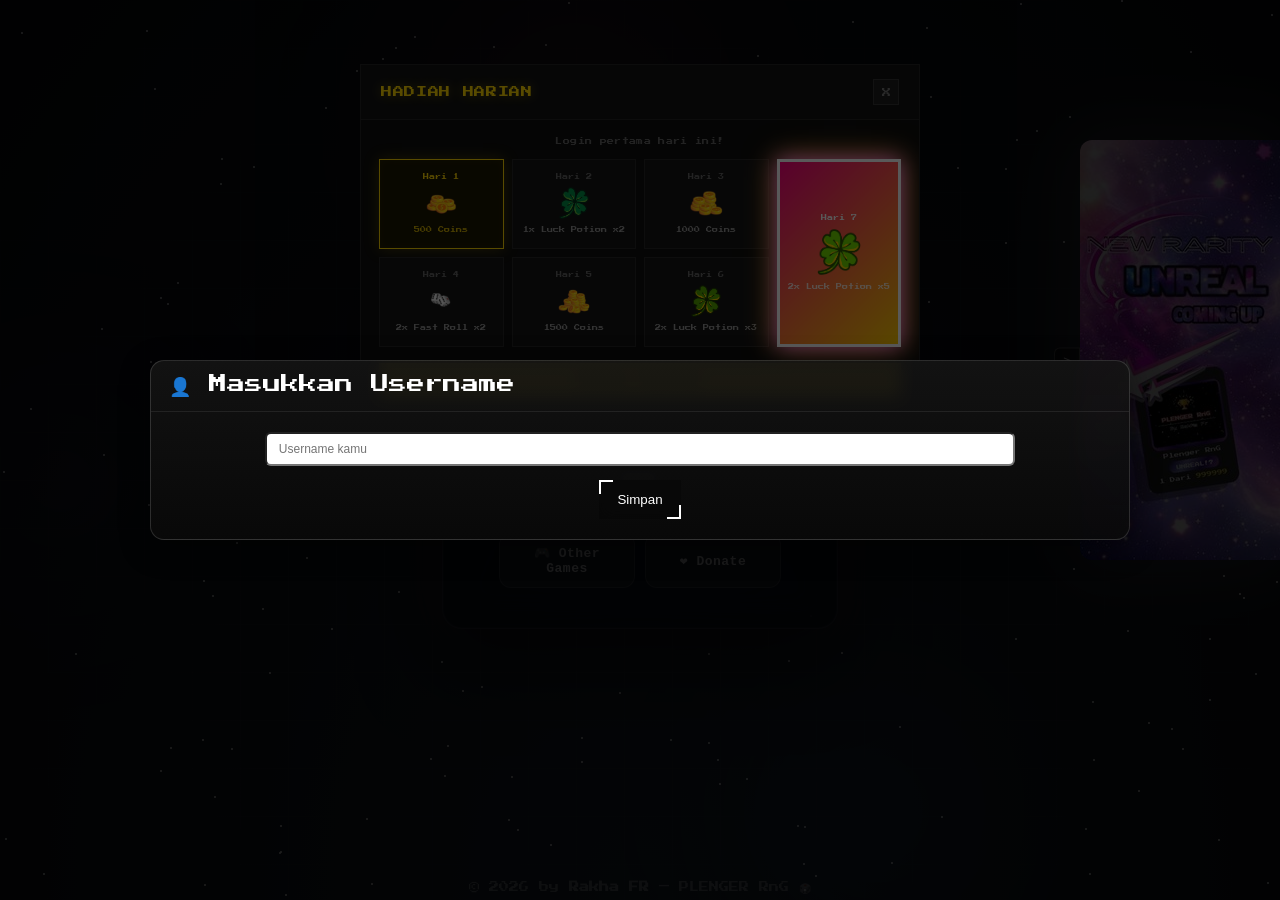
==== commit 17a3b242: "buat db.js vercel ama popup index2" ====
--- a/index.html
+++ b/index.html
@@ -810,493 +810,181 @@
     </div>
   </div>
 
-  <!-- ── Styles auth popup ── -->
-  <style>
-    /* Modal wrapper */
-    .auth-modal {
-      background: linear-gradient(160deg, #0f0f1a 0%, #1a1030 100%);
-      border: 1px solid rgba(180,120,255,0.25);
-      border-radius: 20px;
-      width: min(420px, 92vw);
-      overflow: hidden;
-      box-shadow: 0 24px 80px rgba(0,0,0,0.65), 0 0 0 1px rgba(255,255,255,0.04);
-      animation: authSlideIn 0.3s cubic-bezier(0.34,1.56,0.64,1) both;
+  <!-- ── Auth Module Script ── -->
+<script type="module">
+  // Import langsung dari helper db.js agar instance Firebase tidak duplikat
+  import { 
+    loginWithGoogle, 
+    logoutUser, 
+    checkAuthStatus, 
+    applyCloudDataToLocalStorage, 
+    saveDataToFirebase,
+    getCurrentUser
+  } from "db.js";
+
+  // Sediakan akses global untuk dipakai oleh script.js lama lu (opsional)
+  window._authDB = { saveDataToFirebase, getCurrentUser };
+
+  /* ── UI helpers ─────────────────────────────────────────── */
+  function setStatus(msg, type = "") {
+    const el = document.getElementById("authStatus");
+    if (!el) return;
+    el.textContent = msg;
+    el.className   = "auth-status show " + type;
+  }
+
+  function clearStatus() {
+    const el = document.getElementById("authStatus");
+    if (el) el.className = "auth-status";
+  }
+
+  function updateLastSync(ts) {
+    const el = document.getElementById("authLastSync");
+    if (!el || !ts) return;
+    el.textContent = "Sync terakhir: " + new Date(ts).toLocaleString("id-ID");
+  }
+
+  function showLoggedInPanel(user) {
+    document.getElementById("authBody").style.display  = "none";
+    const panel = document.getElementById("authLoggedIn");
+    panel.classList.add("show");
+
+    const av   = document.getElementById("authUserAvatar");
+    const name = document.getElementById("authUserName");
+    const mail = document.getElementById("authUserEmail");
+    if (av && user.photoURL)      av.src         = user.photoURL;
+    if (name && user.displayName) name.textContent = user.displayName;
+    if (mail && user.email)        mail.textContent = user.email;
+
+    /* Update tampilan tombol profile/avatar di sidebar */
+    const sideAv  = document.getElementById("sideAuthAvatarImg");
+    const sideLbl = document.getElementById("sideAuthLabel");
+    const sideDot = document.getElementById("sideAuthDot");
+    if (sideAv && user.photoURL)      sideAv.src          = user.photoURL;
+    if (sideLbl && user.displayName) sideLbl.textContent  = user.displayName.split(" ")[0];
+    if (sideDot) sideDot.classList.add("online");
+  }
+
+  function showGuestPanel() {
+    document.getElementById("authBody").style.display = "flex";
+    const panel = document.getElementById("authLoggedIn");
+    panel.classList.remove("show");
+
+    const sideAv  = document.getElementById("sideAuthAvatarImg");
+    const sideLbl = document.getElementById("sideAuthLabel");
+    const sideDot = document.getElementById("sideAuthDot");
+    if (sideAv)  sideAv.src          = "ui/user.png";
+    if (sideLbl) sideLbl.textContent  = "Login";
+    if (sideDot) sideDot.classList.remove("online");
+  }
+
+  /* ── Trigger Aksi Jendela Popup ─────────────────────────── */
+  window.openAuthPopup = function () {
+    clearStatus();
+    document.getElementById("authOverlay")?.classList.add("show");
+  };
+  window.closeAuthPopup = function () {
+    document.getElementById("authOverlay")?.classList.remove("show");
+  };
+
+  /* ── Jalankan Login Menggunakan Fungsi db.js ─────────────── */
+  window.authDoGoogleLogin = async function () {
+    const btn = document.getElementById("authGoogleBtn");
+    const lbl = document.getElementById("authGoogleBtnLabel");
+    if (btn) btn.disabled = true;
+    if (lbl) lbl.innerHTML = '<span class="auth-spinner"></span>Menghubungkan…';
+    setStatus("Membuka popup Google…", "loading");
+
+    try {
+      await loginWithGoogle(); 
+    } catch (err) {
+      let msg = "Login gagal. Coba lagi.";
+      if (err.code === "auth/popup-closed-by-user")   msg = "Popup ditutup. Coba lagi.";
+      if (err.code === "auth/network-request-failed") msg = "Tidak ada koneksi internet.";
+      setStatus(msg, "");
+      if (btn) btn.disabled = false;
+      if (lbl) lbl.textContent = "Masuk dengan Google";
     }
-    @keyframes authSlideIn {
-      from { opacity:0; transform:translateY(28px) scale(0.96); }
-      to   { opacity:1; transform:translateY(0)    scale(1); }
+  };
+
+  /* ── Jalankan Logout Menggunakan Fungsi db.js ────────────── */
+  window.authDoLogout = async function () {
+    await logoutUser();
+    showGuestPanel();
+    setStatus("Kamu telah keluar.", "");
+  };
+
+  /* ── Jalankan Sinkronisasi Manual ───────────────────────── */
+  window.authManualSync = async function () {
+    const btn = document.querySelector(".auth-sync-btn");
+    if (btn) { btn.disabled = true; btn.textContent = "Menyimpan…"; }
+    
+    const ok = await saveDataToFirebase();
+    if (btn) {
+      btn.disabled = false;
+      btn.textContent = ok ? "✅ Tersimpan!" : "❌ Gagal";
+      setTimeout(() => { btn.textContent = "☁️ Simpan ke Cloud"; }, 2500);
     }
-
-    /* Header */
-    .auth-header {
-      position: relative;
-      padding: 28px 24px 20px;
-      text-align: center;
-      background: linear-gradient(180deg, rgba(140,80,255,0.18) 0%, transparent 100%);
-      border-bottom: 1px solid rgba(255,255,255,0.06);
+    if (ok) updateLastSync(Date.now());
+  };
+
+  /* ── Jalankan Pemantau Status Utama via db.js ────────────── */
+  checkAuthStatus(
+    // 1. Jika Player Lama (Data Firestore Ada)
+    (cloudData, user) => {
+      applyCloudDataToLocalStorage(cloudData);
+      updateLastSync(cloudData.lastSynced);
+      setStatus("Data cloud dimuat! ☁️", "success");
+
+      // Menjalankan fungsi render UI bawaan script.js milikmu secara dinamis
+      if (typeof loadCoins === "function") loadCoins();
+      if (typeof updateGameplayProfileUI === "function") updateGameplayProfileUI();
+
+      showLoggedInPanel(user);
+      resetLoginButtonState();
+      autoClosePopup();
+      startAutoSyncInterval();
+    },
+    // 2. Jika Player Baru
+    (user) => {
+      setStatus("Akun baru terdaftar! Data lokal diupload. 🎉", "success");
+      showLoggedInPanel(user);
+      resetLoginButtonState();
+      autoClosePopup();
+      startAutoSyncInterval();
+    },
+    // 3. Jika Belum/Tidak Login
+    () => {
+      showGuestPanel();
+      clearInterval(window._authSyncInterval);
     }
-    .auth-logo {
-      font-size: 2.2rem;
-      line-height: 1;
-      margin-bottom: 6px;
-      filter: drop-shadow(0 0 12px rgba(180,120,255,0.6));
-    }
-    .auth-title {
-      font-size: 1.5rem;
-      font-weight: 900;
-      letter-spacing: 2px;
-      color: #fff;
-      text-transform: uppercase;
-    }
-    .auth-title-rng { color: #c084fc; margin-left: 4px; }
-    .auth-sub {
-      margin-top: 4px;
-      font-size: 0.78rem;
-      color: rgba(255,255,255,0.45);
-      letter-spacing: 0.5px;
-    }
-    .auth-close-btn {
-      position: absolute;
-      top: 14px; right: 16px;
-      background: none;
-      border: none;
-      color: rgba(255,255,255,0.4);
-      font-size: 1.1rem;
-      cursor: pointer;
-      padding: 4px 8px;
-      border-radius: 6px;
-      transition: color 0.2s, background 0.2s;
-    }
-    .auth-close-btn:hover { color:#fff; background:rgba(255,255,255,0.1); }
-
-    /* Body (belum login) */
-    .auth-body {
-      padding: 24px;
-      display: flex;
-      flex-direction: column;
-      gap: 14px;
-    }
-    .auth-status {
-      min-height: 0;
-      font-size: 0.82rem;
-      text-align: center;
-      color: #f87171;
-      transition: all 0.3s;
-      display: none;
-    }
-    .auth-status.show { display: block; }
-    .auth-status.success { color: #4ade80; }
-    .auth-status.loading { color: #c084fc; }
-
-    /* Google button */
-    .auth-google-btn {
-      display: flex;
-      align-items: center;
-      justify-content: center;
-      gap: 12px;
-      width: 100%;
-      padding: 13px 20px;
-      border-radius: 12px;
-      border: 1px solid rgba(255,255,255,0.15);
-      background: rgba(255,255,255,0.06);
-      color: #fff;
-      font-size: 0.95rem;
-      font-weight: 600;
-      cursor: pointer;
-      transition: background 0.2s, border-color 0.2s, transform 0.1s;
-    }
-    .auth-google-btn:hover { background:rgba(255,255,255,0.12); border-color:rgba(255,255,255,0.3); }
-    .auth-google-btn:active { transform: scale(0.98); }
-    .auth-google-btn:disabled { opacity:0.5; cursor:not-allowed; }
-    .auth-google-icon { width:22px; height:22px; flex-shrink:0; }
-
-    /* Divider */
-    .auth-divider {
-      display: flex;
-      align-items: center;
-      gap: 10px;
-      color: rgba(255,255,255,0.25);
-      font-size: 0.75rem;
-    }
-    .auth-divider::before, .auth-divider::after {
-      content: ""; flex:1; height:1px; background:rgba(255,255,255,0.1);
-    }
-
-    /* Guest button */
-    .auth-guest-btn {
-      width: 100%;
-      padding: 11px;
-      border-radius: 10px;
-      border: 1px solid rgba(255,255,255,0.1);
-      background: transparent;
-      color: rgba(255,255,255,0.5);
-      font-size: 0.88rem;
-      cursor: pointer;
-      transition: all 0.2s;
-    }
-    .auth-guest-btn:hover { background:rgba(255,255,255,0.06); color:rgba(255,255,255,0.8); }
-
-    .auth-note {
-      font-size: 0.74rem;
-      color: rgba(255,255,255,0.28);
-      text-align: center;
-      line-height: 1.6;
-      margin: 0;
-    }
-
-    /* Logged-in panel */
-    .auth-logged-in {
-      padding: 20px 24px 24px;
-      display: none;
-      flex-direction: column;
-      gap: 14px;
-      border-top: 1px solid rgba(255,255,255,0.06);
-    }
-    .auth-logged-in.show { display: flex; }
-
-    .auth-user-row {
-      display: flex;
-      align-items: center;
-      gap: 12px;
-      background: rgba(255,255,255,0.04);
-      border-radius: 12px;
-      padding: 12px 14px;
-    }
-    .auth-user-avatar {
-      width: 42px; height: 42px;
-      border-radius: 50%;
-      object-fit: cover;
-      border: 2px solid rgba(192,132,252,0.5);
-      flex-shrink: 0;
-    }
-    .auth-user-name { font-weight:700; font-size:0.95rem; color:#fff; }
-    .auth-user-email { font-size:0.75rem; color:rgba(255,255,255,0.4); margin-top:2px; }
-
-    .auth-sync-row { display:flex; gap:10px; }
-
-    .auth-sync-btn {
-      flex: 1;
-      padding: 10px;
-      border-radius: 10px;
-      border: 1px solid rgba(192,132,252,0.4);
-      background: rgba(192,132,252,0.1);
-      color: #c084fc;
-      font-size: 0.85rem;
-      font-weight: 600;
-      cursor: pointer;
-      transition: all 0.2s;
-    }
-    .auth-sync-btn:hover { background:rgba(192,132,252,0.2); }
-    .auth-sync-btn:disabled { opacity:0.5; cursor:not-allowed; }
-
-    .auth-logout-btn {
-      padding: 10px 16px;
-      border-radius: 10px;
-      border: 1px solid rgba(248,113,113,0.3);
-      background: rgba(248,113,113,0.08);
-      color: #f87171;
-      font-size: 0.85rem;
-      font-weight: 600;
-      cursor: pointer;
-      transition: all 0.2s;
-    }
-    .auth-logout-btn:hover { background:rgba(248,113,113,0.18); }
-
-    .auth-last-sync {
-      font-size: 0.72rem;
-      color: rgba(255,255,255,0.25);
-      text-align: center;
-    }
-
-    /* Spinner */
-    @keyframes authSpin { to { transform: rotate(360deg); } }
-    .auth-spinner {
-      display: inline-block;
-      width: 16px; height: 16px;
-      border: 2px solid rgba(255,255,255,0.2);
-      border-top-color: #fff;
-      border-radius: 50%;
-      animation: authSpin 0.7s linear infinite;
-      vertical-align: middle;
-      margin-right: 8px;
-    }
-
-    /* Sidebar auth button extras */
-    .side-btn-auth {
-      position: relative;
-    }
-    .side-auth-avatar-wrap {
-      position: relative;
-      width: 28px; height: 28px;
-      flex-shrink: 0;
-    }
-    .side-auth-avatar {
-      width: 28px; height: 28px;
-      border-radius: 50%;
-      object-fit: cover;
-      border: 1px solid rgba(192,132,252,0.4);
-    }
-    .side-auth-status-dot {
-      position: absolute;
-      bottom: 0; right: 0;
-      width: 8px; height: 8px;
-      border-radius: 50%;
-      background: #6b7280;
-      border: 1.5px solid #0f0f1a;
-    }
-    .side-auth-status-dot.online { background: #4ade80; }
-  </style>
-
-  <!-- ── Auth Module Script ── -->
-  <script type="module">
-    import { initializeApp }     from "https://www.gstatic.com/firebasejs/10.12.0/firebase-app.js";
-    import { getFirestore, doc, setDoc, getDoc } from "https://www.gstatic.com/firebasejs/10.12.0/firebase-firestore.js";
-    import { getAuth, signInWithPopup, signOut, GoogleAuthProvider, onAuthStateChanged }
-      from "https://www.gstatic.com/firebasejs/10.12.0/firebase-auth.js";
-
-    /* ── Firebase config ────────────────────────────────────── */
-    const firebaseConfig = {
-      apiKey:            "AIzaSyBxPz3VVGUI_bAsrRxZBeUSIWoT8SU_mbM",
-      authDomain:        "plengerrng.firebaseapp.com",
-      projectId:         "plengerrng",
-      storageBucket:     "plengerrng.firebasestorage.app",
-      messagingSenderId: "304226883637",
-      appId:             "1:304226883637:web:abcd1d90ba217d8ec7b97c"
-    };
-
-    const app      = initializeApp(firebaseConfig);
-    const db       = getFirestore(app);
-    const auth     = getAuth(app);
-    const provider = new GoogleAuthProvider();
-
-    /* ── Helpers localStorage ───────────────────────────────── */
-    const getLS = (key, isJson = false, def = "") => {
-      const v = localStorage.getItem(key);
-      if (!v) return isJson ? (def ? JSON.parse(def) : null) : def;
-      if (isJson) { try { return JSON.parse(v); } catch { return v; } }
-      return v;
-    };
-
-    const setLS = (key, val) => {
-      if (val === undefined || val === null) return;
-      localStorage.setItem(key, typeof val === "object" ? JSON.stringify(val) : String(val));
-    };
-
-    /* ── Kumpulkan semua data lokal ─────────────────────────── */
-    function collectData() {
-      const d = {
-        username:            getLS("username", false, "Player"),
-        coins:               parseInt(getLS("coins") || "0"),
-        totalRolls:          parseInt(getLS("totalRolls") || "0"),
-        totalSold:           parseInt(getLS("totalSold") || "0"),
-        autoRollUnlocked:    getLS("autoRollUnlocked") === "true",
-        prfSettings:         getLS("prfSettings", true, "{}"),
-        rhg_profile:         getLS("rhg_profile", true, "{}"),
-        commonCount:         parseInt(getLS("commonCount") || "0"),
-        uncommonCount:       parseInt(getLS("uncommonCount") || "0"),
-        rareCount:           parseInt(getLS("rareCount") || "0"),
-        epicCount:           parseInt(getLS("epicCount") || "0"),
-        prismaticCount:      parseInt(getLS("prismaticCount") || "0"),
-        secretCount:         parseInt(getLS("secretCount") || "0"),
-        inventory:           getLS("inventory", true, "[]"),
-        potions:             getLS("potions", true, "{}"),
-        quests:              getLS("quests", true, "{}"),
-        achievements:        getLS("achievements", true, "[]"),
-        achievementsVersion: getLS("achievementsVersion", false, "1"),
-        dailyDay:            parseInt(getLS("dailyDay") || "1"),
-        lastDailyClaim:      getLS("lastDailyClaim"),
-        lastSynced:          Date.now()
-      };
-      for (let i = 0; i < localStorage.length; i++) {
-        const k = localStorage.key(i);
-        if (k && k.startsWith("counter_")) d[k] = parseInt(localStorage.getItem(k) || "0");
+  );
+
+  function resetLoginButtonState() {
+    const btn = document.getElementById("authGoogleBtn");
+    const lbl = document.getElementById("authGoogleBtnLabel");
+    if (btn) btn.disabled = false;
+    if (lbl) lbl.textContent = "Masuk dengan Google";
+  }
+
+  function autoClosePopup() {
+    setTimeout(() => {
+      if (document.getElementById("authOverlay")?.classList.contains("show")) {
+        closeAuthPopup();
       }
-      return d;
-    }
-
-    /* ── Terapkan data cloud ke localStorage ────────────────── */
-    function applyCloud(data) {
-      if (!data) return;
-      const keys = [
-        "username","coins","totalRolls","totalSold","autoRollUnlocked",
-        "prfSettings","rhg_profile","commonCount","uncommonCount","rareCount",
-        "epicCount","prismaticCount","secretCount","inventory","potions",
-        "quests","achievements","achievementsVersion","dailyDay","lastDailyClaim"
-      ];
-      keys.forEach(k => { if (data[k] !== undefined) setLS(k, data[k]); });
-      Object.keys(data).forEach(k => {
-        if (k.startsWith("counter_")) setLS(k, data[k]);
-      });
-    }
-
-    /* ── Upload data ke Firestore ───────────────────────────── */
-    async function saveToCloud() {
-      const user = auth.currentUser;
-      if (!user) return false;
-      try {
-        await setDoc(doc(db, "players", user.uid), collectData(), { merge: true });
-        return true;
-      } catch (e) {
-        console.error("[Auth] Gagal simpan cloud:", e);
-        return false;
-      }
-    }
-
-    /* ── UI helpers ─────────────────────────────────────────── */
-    function setStatus(msg, type = "") {
-      const el = document.getElementById("authStatus");
-      if (!el) return;
-      el.textContent = msg;
-      el.className   = "auth-status show " + type;
-    }
-
-    function clearStatus() {
-      const el = document.getElementById("authStatus");
-      if (el) el.className = "auth-status";
-    }
-
-    function updateLastSync(ts) {
-      const el = document.getElementById("authLastSync");
-      if (!el || !ts) return;
-      el.textContent = "Sync terakhir: " + new Date(ts).toLocaleString("id-ID");
-    }
-
-    function showLoggedInPanel(user) {
-      document.getElementById("authBody").style.display  = "none";
-      const panel = document.getElementById("authLoggedIn");
-      panel.classList.add("show");
-
-      const av   = document.getElementById("authUserAvatar");
-      const name = document.getElementById("authUserName");
-      const mail = document.getElementById("authUserEmail");
-      if (av   && user.photoURL)     av.src         = user.photoURL;
-      if (name && user.displayName)  name.textContent = user.displayName;
-      if (mail && user.email)        mail.textContent = user.email;
-
-      /* Update sidebar */
-      const sideAv  = document.getElementById("sideAuthAvatarImg");
-      const sideLbl = document.getElementById("sideAuthLabel");
-      const sideDot = document.getElementById("sideAuthDot");
-      if (sideAv  && user.photoURL)    sideAv.src          = user.photoURL;
-      if (sideLbl && user.displayName) sideLbl.textContent  = user.displayName.split(" ")[0];
-      if (sideDot) sideDot.classList.add("online");
-    }
-
-    function showGuestPanel() {
-      document.getElementById("authBody").style.display = "flex";
-      const panel = document.getElementById("authLoggedIn");
-      panel.classList.remove("show");
-
-      /* Reset sidebar */
-      const sideAv  = document.getElementById("sideAuthAvatarImg");
-      const sideLbl = document.getElementById("sideAuthLabel");
-      const sideDot = document.getElementById("sideAuthDot");
-      if (sideAv)  sideAv.src          = "ui/user.png";
-      if (sideLbl) sideLbl.textContent  = "Login";
-      if (sideDot) sideDot.classList.remove("online");
-    }
-
-    /* ── Buka / tutup popup ─────────────────────────────────── */
-    window.openAuthPopup = function () {
-      clearStatus();
-      document.getElementById("authOverlay")?.classList.add("show");
-    };
-    window.closeAuthPopup = function () {
-      document.getElementById("authOverlay")?.classList.remove("show");
-    };
-
-    /* ── Google Login ───────────────────────────────────────── */
-    window.authDoGoogleLogin = async function () {
-      const btn = document.getElementById("authGoogleBtn");
-      const lbl = document.getElementById("authGoogleBtnLabel");
-      if (btn) btn.disabled = true;
-      if (lbl) lbl.innerHTML = '<span class="auth-spinner"></span>Menghubungkan…';
-      setStatus("Membuka popup Google…", "loading");
-
-      try {
-        await signInWithPopup(auth, provider);
-        /* onAuthStateChanged akan handle sisanya */
-      } catch (err) {
-        let msg = "Login gagal. Coba lagi.";
-        if (err.code === "auth/popup-closed-by-user")   msg = "Popup ditutup. Coba lagi.";
-        if (err.code === "auth/network-request-failed") msg = "Tidak ada koneksi internet.";
-        setStatus(msg, "");
-        if (btn) { btn.disabled = false; }
-        if (lbl) lbl.textContent = "Masuk dengan Google";
-      }
-    };
-
-    /* ── Logout ─────────────────────────────────────────────── */
-    window.authDoLogout = async function () {
-      await signOut(auth);
-      showGuestPanel();
-      setStatus("Kamu telah keluar.", "");
-    };
-
-    /* ── Manual sync ────────────────────────────────────────── */
-    window.authManualSync = async function () {
-      const btn = document.querySelector(".auth-sync-btn");
-      if (btn) { btn.disabled = true; btn.textContent = "Menyimpan…"; }
-      const ok = await saveToCloud();
-      if (btn) {
-        btn.disabled = false;
-        btn.textContent = ok ? "✅ Tersimpan!" : "❌ Gagal";
-        setTimeout(() => { btn.textContent = "☁️ Simpan ke Cloud"; }, 2500);
-      }
-      if (ok) updateLastSync(Date.now());
-    };
-
-    /* ── Auth state listener (inti utama) ───────────────────── */
-    onAuthStateChanged(auth, async (user) => {
-      const btn = document.getElementById("authGoogleBtn");
-      const lbl = document.getElementById("authGoogleBtnLabel");
-
-      if (user) {
-        /* Ada user login — cek data di Firestore */
-        const snap = await getDoc(doc(db, "players", user.uid));
-
-        if (snap.exists()) {
-          /* Player lama: terapkan data cloud ke localStorage */
-          applyCloud(snap.data());
-          updateLastSync(snap.data().lastSynced);
-          setStatus("Data cloud dimuat! ☁️", "success");
-
-          /* Jika game sudah jalan, reload state UI tanpa reload halaman */
-          if (typeof loadCoins === "function")          loadCoins();
-          if (typeof updateGameplayProfileUI === "function") updateGameplayProfileUI();
-
-        } else {
-          /* Player baru: upload data lokal ke cloud */
-          await saveToCloud();
-          setStatus("Akun baru terdaftar! Data lokal diupload. 🎉", "success");
-        }
-
-        showLoggedInPanel(user);
-        if (btn) { btn.disabled = false; }
-        if (lbl) lbl.textContent = "Masuk dengan Google";
-
-        /* Tutup popup otomatis setelah 1.2 detik jika sedang terbuka */
-        setTimeout(() => {
-          if (document.getElementById("authOverlay")?.classList.contains("show")) {
-            closeAuthPopup();
-          }
-        }, 1200);
-
-        /* Auto-sync tiap 3 menit */
-        clearInterval(window._authSyncInterval);
-        window._authSyncInterval = setInterval(saveToCloud, 3 * 60 * 1000);
-
-      } else {
-        showGuestPanel();
-        clearInterval(window._authSyncInterval);
-      }
-    });
-
-    /* ── Auto-sync saat tab ditutup ─────────────────────────── */
-    window.addEventListener("beforeunload", () => {
-      if (auth.currentUser) saveToCloud();
-    });
-  </script>
+    }, 1200);
+  }
+
+  function startAutoSyncInterval() {
+    clearInterval(window._authSyncInterval);
+    window._authSyncInterval = setInterval(saveDataToFirebase, 3 * 60 * 1000);
+  }
+
+  /* ── Sinkronisasi otomatis saat keluar game ──────────────── */
+  window.addEventListener("beforeunload", () => {
+    if (getCurrentUser()) saveDataToFirebase();
+  });
+</script>
 
 </body>
 
--- a/style.css
+++ b/style.css
@@ -1,5 +1,5 @@
 @import url("https://fonts.googleapis.com/css2?family=Press+Start+2P&display=swap");
-@import url('https://fonts.googleapis.com/css2?family=Agbalumo&family=Arizonia&family=Bungee&family=Chewy&family=Jersey+10&family=Sixtyfour&family=Slackey&family=Story+Script&display=swap');
+@import url("https://fonts.googleapis.com/css2?family=Agbalumo&family=Arizonia&family=Bungee&family=Chewy&family=Jersey+10&family=Sixtyfour&family=Slackey&family=Story+Script&display=swap");
 :root {
   --glass-bg: rgba(10, 10, 10, 0.65);
   --glass-brd: rgba(255, 255, 255, 0.14);
@@ -1803,16 +1803,28 @@
 
 /* Partikel dimatikan → rolling text pakai animasi ringan */
 .prf-no-particle .rolling-text {
-  text-shadow: 0 2px 6px rgba(0,0,0,0.6);
+  text-shadow: 0 2px 6px rgba(0, 0, 0, 0.6);
   animation: slideDownFadeLight 0.35s ease-out;
   will-change: unset;
 }
 
 @keyframes slideDownFadeLight {
-  0%   { transform: translateY(-12px); opacity: 0; }
-  30%  { transform: translateY(0);     opacity: 1; }
-  80%  { transform: translateY(0);     opacity: 1; }
-  100% { transform: translateY(10px);  opacity: 0; }
+  0% {
+    transform: translateY(-12px);
+    opacity: 0;
+  }
+  30% {
+    transform: translateY(0);
+    opacity: 1;
+  }
+  80% {
+    transform: translateY(0);
+    opacity: 1;
+  }
+  100% {
+    transform: translateY(10px);
+    opacity: 0;
+  }
 }
 
 @media (max-width: 768px) {
@@ -2731,7 +2743,7 @@
 .dr-day7.dr-active {
   border-color: #ffd700;
   background: linear-gradient(135deg, #ff0080, #ffcc00);
-    box-shadow:
+  box-shadow:
     0 0 20px #ff77ff,
     0 0 30px #ffaa00;
   animation: drPulse 1.4s ease-in-out infinite alternate;
@@ -3395,7 +3407,7 @@
 }
 .prf-stat-edits {
   border-top: 2px solid #ffd700;
-  box-shadow: 0 0 8px rgba(255,215,0,0.2);
+  box-shadow: 0 0 8px rgba(255, 215, 0, 0.2);
 }
 .prf-stat-coins {
   border-top: 2px solid #f59e0b;
@@ -3748,7 +3760,7 @@
   flex-direction: column;
 }
 
-.store-detail-info{
+.store-detail-info {
   display: flex;
   justify-content: space-between;
   gap: 17px;
@@ -4230,8 +4242,6 @@
    RESPONSIVE — TABLET  (≤ 900px)
 ══════════════════════════════════════════ */
 @media (max-width: 900px) {
-
-
   .store-modal {
     width: min(700px, 96vw);
     height: min(580px, 90vh);
@@ -4278,21 +4288,21 @@
     padding: 0;
   }
 
-      .store-detail-top-row {
-  display: flex;
-  align-items: center;
-  justify-content: space-between;
-  gap: 20px;
-  flex-direction: row;
-}
-
-.store-detail-info{
-  display: flex;
-  align-items: start;
-  justify-content: start;
-  gap: 7px;
-  flex-direction: column;
-}
+  .store-detail-top-row {
+    display: flex;
+    align-items: center;
+    justify-content: space-between;
+    gap: 20px;
+    flex-direction: row;
+  }
+
+  .store-detail-info {
+    display: flex;
+    align-items: start;
+    justify-content: start;
+    gap: 7px;
+    flex-direction: column;
+  }
 
   .store-modal {
     width: 100vw;
@@ -4481,22 +4491,21 @@
    RESPONSIVE — SMALL PHONE  (≤ 380px)
 ══════════════════════════════════════════ */
 @media (max-width: 500px) {
-
-      .store-detail-top-row {
-  display: flex;
-  align-items: center;
-  justify-content: space-between;
-  gap: 20px;
-  flex-direction: row;
-}
-
-.store-detail-info{
-  display: flex;
-  align-items: start;
-  justify-content: start;
-  gap: 6px;
-  flex-direction: column;
-}
+  .store-detail-top-row {
+    display: flex;
+    align-items: center;
+    justify-content: space-between;
+    gap: 20px;
+    flex-direction: row;
+  }
+
+  .store-detail-info {
+    display: flex;
+    align-items: start;
+    justify-content: start;
+    gap: 6px;
+    flex-direction: column;
+  }
   .store-detail-wrap {
     padding: 8px 10px;
     gap: 8px;
@@ -4983,12 +4992,12 @@
 /* Override side-btn khusus untuk profile card */
 .side-btn-profile {
   position: relative;
-  flex-direction: row !important;      /* selalu horizontal */
+  flex-direction: row !important; /* selalu horizontal */
   align-items: center !important;
   gap: 0 !important;
   padding: 0 !important;
   overflow: hidden;
-  min-width: 160px;                    /* lebih lebar dari tombol lain */
+  min-width: 160px; /* lebih lebar dari tombol lain */
   width: 160px;
   min-height: 54px;
   margin-bottom: 14px;
@@ -5058,7 +5067,7 @@
 .side-profile-name {
   font-size: 8px;
   color: #fff;
-  text-shadow: 0 1px 6px rgba(0,0,0,0.9);
+  text-shadow: 0 1px 6px rgba(0, 0, 0, 0.9);
   white-space: nowrap;
   overflow: hidden;
   text-overflow: ellipsis;
@@ -5067,7 +5076,7 @@
 
 .side-profile-level {
   font-size: 6px;
-  color: rgba(255,255,255,0.55);
+  color: rgba(255, 255, 255, 0.55);
 }
 
 /* Mobile: tetap tampil label, sedikit lebih sempit */
@@ -5094,8 +5103,8 @@
 
 .cosmetic-lock-badge {
   font-size: 6px;
-  background: rgba(0,0,0,0.75);
-  border: 1px solid rgba(255,100,100,0.5);
+  background: rgba(0, 0, 0, 0.75);
+  border: 1px solid rgba(255, 100, 100, 0.5);
   color: #ff9999;
   border-radius: 4px;
   padding: 2px 5px;
@@ -5118,13 +5127,13 @@
   font-size: 9px;
   padding: 8px 14px;
   color: #e0b3ff;
-  background: rgba(123,0,255,0.2);
+  background: rgba(123, 0, 255, 0.2);
   border-radius: 6px;
 }
 
 .store-cosmetic-info {
   padding: 14px;
-  color: rgba(255,255,255,0.7);
+  color: rgba(255, 255, 255, 0.7);
 }
 
 .store-cosmetic-info-title {
@@ -5155,7 +5164,7 @@
   margin: 8px 0 6px;
   padding: 4px 8px;
   border-left: 3px solid #7b00ff;
-  background: rgba(123,0,255,0.1);
+  background: rgba(123, 0, 255, 0.1);
 }
 
 .store-cosmetic-item {
@@ -5164,8 +5173,8 @@
   align-items: center;
   gap: 10px;
   padding: 8px 10px;
-  background: rgba(255,255,255,0.04);
-  border: 1px solid rgba(255,255,255,0.1);
+  background: rgba(255, 255, 255, 0.04);
+  border: 1px solid rgba(255, 255, 255, 0.1);
   border-radius: 8px;
   margin-bottom: 0;
   cursor: pointer;
@@ -5173,8 +5182,8 @@
 }
 
 .store-cosmetic-item.owned {
-  border-color: rgba(100,255,150,0.4);
-  background: rgba(100,255,150,0.05);
+  border-color: rgba(100, 255, 150, 0.4);
+  background: rgba(100, 255, 150, 0.05);
 }
 
 .store-cosmetic-preview {
@@ -5226,34 +5235,36 @@
   transition: opacity 0.2s;
 }
 
-.store-buy-cosmetic-btn:hover { opacity: 0.85; }
+.store-buy-cosmetic-btn:hover {
+  opacity: 0.85;
+}
 
 /* ══════════════════════════════════════════
    ACHIEVEMENT DIVIDER & COSMETIC ACHIEVEMENT
 ══════════════════════════════════════════ */
 .achievement-divider {
   border: none;
-  border-top: 2px solid rgba(123,0,255,0.4);
+  border-top: 2px solid rgba(123, 0, 255, 0.4);
   margin: 16px 0 8px;
 }
 
 .achievement-hint {
   font-size: 7px;
-  color: rgba(255,255,255,0.5);
+  color: rgba(255, 255, 255, 0.5);
   text-align: center;
   margin: 0 0 10px;
   line-height: 1.7;
 }
 
 .quest-card-cosmetic {
-  border-color: rgba(123,0,255,0.4) !important;
-  background: rgba(60,0,120,0.15) !important;
+  border-color: rgba(123, 0, 255, 0.4) !important;
+  background: rgba(60, 0, 120, 0.15) !important;
 }
 
 .cosmetic-reward-label {
   font-size: 7px;
   color: #e0b3ff;
-  background: rgba(123,0,255,0.3);
+  background: rgba(123, 0, 255, 0.3);
   border-radius: 4px;
   padding: 3px 8px;
   margin-top: 2px;
@@ -5300,7 +5311,7 @@
   width: 44px;
   height: 44px;
   border-radius: 50%;
-  background: rgba(255,255,255,0.06);
+  background: rgba(255, 255, 255, 0.06);
   /* border style injected inline via f.style */
 }
 
@@ -5317,8 +5328,8 @@
 
 .ach-banner-label {
   font-size: 7px;
-  color: rgba(255,255,255,0.85);
-  text-shadow: 0 1px 4px rgba(0,0,0,0.7);
+  color: rgba(255, 255, 255, 0.85);
+  text-shadow: 0 1px 4px rgba(0, 0, 0, 0.7);
   pointer-events: none;
 }
 /* ── Coming Soon Achievement Badge ── */
@@ -5356,9 +5367,9 @@
   overflow-x: auto;
   gap: 8px;
   padding: 12px 18px;
-  border-bottom: 1px solid rgba(255,255,255,0.08);
+  border-bottom: 1px solid rgba(255, 255, 255, 0.08);
   scrollbar-width: thin;
-  scrollbar-color: rgba(255,255,255,0.2) transparent;
+  scrollbar-color: rgba(255, 255, 255, 0.2) transparent;
   flex-shrink: 0;
   cursor: grab;
 }
@@ -5369,7 +5380,7 @@
   background: transparent;
 }
 #updateVersionBar::-webkit-scrollbar-thumb {
-  background: rgba(255,255,255,0.2);
+  background: rgba(255, 255, 255, 0.2);
   border-radius: 4px;
 }
 #updateVersionBar.grabbing {
@@ -5380,18 +5391,21 @@
   flex-shrink: 0;
   padding: 6px 14px;
   border-radius: 20px;
-  border: 1px solid rgba(255,255,255,0.15);
-  background: rgba(255,255,255,0.06);
-  color: rgba(255,255,255,0.65);
+  border: 1px solid rgba(255, 255, 255, 0.15);
+  background: rgba(255, 255, 255, 0.06);
+  color: rgba(255, 255, 255, 0.65);
   font-size: 11px;
   font-weight: 600;
   cursor: pointer;
-  transition: background 0.15s, color 0.15s, border-color 0.15s;
+  transition:
+    background 0.15s,
+    color 0.15s,
+    border-color 0.15s;
   white-space: nowrap;
   letter-spacing: 0.3px;
 }
 .upd-version-pill:hover {
-  background: rgba(255,255,255,0.12);
+  background: rgba(255, 255, 255, 0.12);
   color: #fff;
 }
 .upd-version-pill.active {
@@ -5419,7 +5433,7 @@
   min-height: 0;
   overflow-y: auto;
   scrollbar-width: thin;
-  scrollbar-color: rgba(255,255,255,0.1) transparent;
+  scrollbar-color: rgba(255, 255, 255, 0.1) transparent;
 }
 
 .upd-detail-header {
@@ -5435,8 +5449,8 @@
   height: 96px;
   border-radius: 12px;
   overflow: hidden;
-  border: 1px solid rgba(255,255,255,0.12);
-  box-shadow: 0 4px 14px rgba(0,0,0,0.4);
+  border: 1px solid rgba(255, 255, 255, 0.12);
+  box-shadow: 0 4px 14px rgba(0, 0, 0, 0.4);
 }
 
 .upd-detail-img {
@@ -5456,12 +5470,12 @@
   font-weight: 800;
   color: #ffd700;
   letter-spacing: 0.5px;
-  text-shadow: 0 0 12px rgba(255,215,0,0.3);
+  text-shadow: 0 0 12px rgba(255, 215, 0, 0.3);
 }
 
 .upd-detail-count {
   font-size: 12px;
-  color: rgba(255,255,255,0.45);
+  color: rgba(255, 255, 255, 0.45);
 }
 
 /* Note items */
@@ -5475,14 +5489,14 @@
   display: flex;
   align-items: flex-start;
   gap: 10px;
-  background: rgba(255,255,255,0.05);
-  border: 1px solid rgba(255,255,255,0.08);
+  background: rgba(255, 255, 255, 0.05);
+  border: 1px solid rgba(255, 255, 255, 0.08);
   border-radius: 10px;
   padding: 10px 14px;
   transition: background 0.15s;
 }
 .upd-note-item:hover {
-  background: rgba(255,255,255,0.08);
+  background: rgba(255, 255, 255, 0.08);
 }
 
 .upd-note-dot {
@@ -5492,19 +5506,26 @@
   border-radius: 50%;
   background: linear-gradient(135deg, #ffd700, #ff9900);
   margin-top: 5px;
-  box-shadow: 0 0 6px rgba(255,200,0,0.4);
+  box-shadow: 0 0 6px rgba(255, 200, 0, 0.4);
 }
 
 .upd-note-text {
   font-size: 13px;
-  color: rgba(255,255,255,0.85);
+  color: rgba(255, 255, 255, 0.85);
   line-height: 1.5;
 }
 
 @media (max-width: 480px) {
-  .upd-detail-version { font-size: 17px; }
-  .upd-detail-img-wrap { width: 72px; height: 72px; }
-  .upd-note-text { font-size: 12px; }
+  .upd-detail-version {
+    font-size: 17px;
+  }
+  .upd-detail-img-wrap {
+    width: 72px;
+    height: 72px;
+  }
+  .upd-note-text {
+    font-size: 12px;
+  }
   #updateLogModal {
     height: 75dvh;
     max-height: 75dvh;
@@ -5524,28 +5545,33 @@
   display: flex;
   gap: 8px;
   padding: 12px 18px 0;
-  border-bottom: 1px solid rgba(255,255,255,0.08);
+  border-bottom: 1px solid rgba(255, 255, 255, 0.08);
 }
 
 .quest-tab-pill {
   flex: 1;
   padding: 9px 0;
   border-radius: 10px 10px 0 0;
-  border: 1px solid rgba(255,255,255,0.1);
+  border: 1px solid rgba(255, 255, 255, 0.1);
   border-bottom: none;
-  background: rgba(255,255,255,0.04);
-  color: rgba(255,255,255,0.5);
+  background: rgba(255, 255, 255, 0.04);
+  color: rgba(255, 255, 255, 0.5);
   font-size: 13px;
   font-weight: 600;
   cursor: pointer;
-  transition: background 0.15s, color 0.15s;
+  transition:
+    background 0.15s,
+    color 0.15s;
   letter-spacing: 0.3px;
 }
-.quest-tab-pill:hover { background: rgba(255,255,255,0.09); color: #fff; }
+.quest-tab-pill:hover {
+  background: rgba(255, 255, 255, 0.09);
+  color: #fff;
+}
 .quest-tab-pill.active {
-  background: rgba(255,255,255,0.08);
+  background: rgba(255, 255, 255, 0.08);
   color: #fff;
-  border-color: rgba(255,255,255,0.18);
+  border-color: rgba(255, 255, 255, 0.18);
   border-bottom: 2px solid #ffd700;
 }
 
@@ -5558,7 +5584,7 @@
   flex-direction: column;
   gap: 0;
   scrollbar-width: thin;
-  scrollbar-color: rgba(255,255,255,0.1) transparent;
+  scrollbar-color: rgba(255, 255, 255, 0.1) transparent;
 }
 
 /* ── Section header ── */
@@ -5570,16 +5596,23 @@
   margin: 10px 0 10px;
   gap: 10px;
 }
-.qsec-header:first-child { margin-top: 0; }
+.qsec-header:first-child {
+  margin-top: 0;
+}
 
 .qsec-left {
   display: flex;
   align-items: center;
   gap: 7px;
 }
-.qsec-right { display: flex; align-items: center; }
-
-.qsec-icon { font-size: 16px; }
+.qsec-right {
+  display: flex;
+  align-items: center;
+}
+
+.qsec-icon {
+  font-size: 16px;
+}
 
 .qsec-title {
   font-size: 14px;
@@ -5589,16 +5622,16 @@
 
 .qsec-count {
   font-size: 10px;
-  background: rgba(255,255,255,0.1);
+  background: rgba(255, 255, 255, 0.1);
   border-radius: 20px;
   padding: 2px 8px;
-  color: rgba(255,255,255,0.55);
+  color: rgba(255, 255, 255, 0.55);
 }
 
 .qsec-timer {
   font-size: 11px;
   color: #aaa;
-  background: rgba(255,255,255,0.07);
+  background: rgba(255, 255, 255, 0.07);
   padding: 3px 10px;
   border-radius: 20px;
 }
@@ -5612,31 +5645,46 @@
   font-weight: bold;
   color: #fff;
   cursor: pointer;
-  transition: transform 0.15s, box-shadow 0.15s;
-  box-shadow: 0 3px 8px rgba(0,100,255,0.3);
-}
-.qsec-refresh-btn:hover { transform: scale(1.05); box-shadow: 0 0 12px rgba(0,200,255,0.5); }
-.qsec-refresh-btn:active { transform: scale(0.96); }
+  transition:
+    transform 0.15s,
+    box-shadow 0.15s;
+  box-shadow: 0 3px 8px rgba(0, 100, 255, 0.3);
+}
+.qsec-refresh-btn:hover {
+  transform: scale(1.05);
+  box-shadow: 0 0 12px rgba(0, 200, 255, 0.5);
+}
+.qsec-refresh-btn:active {
+  transform: scale(0.96);
+}
 
 /* ── Quest Card ── */
 .qcard {
-  background: rgba(255,255,255,0.05);
-  border: 1px solid rgba(255,255,255,0.1);
+  background: rgba(255, 255, 255, 0.05);
+  border: 1px solid rgba(255, 255, 255, 0.1);
   border-radius: 12px;
   padding: 12px 14px;
   margin-bottom: 10px;
-  transition: transform 0.12s, background 0.12s;
-}
-.qcard:hover { transform: translateY(-1px); background: rgba(255,255,255,0.07); }
+  transition:
+    transform 0.12s,
+    background 0.12s;
+}
+.qcard:hover {
+  transform: translateY(-1px);
+  background: rgba(255, 255, 255, 0.07);
+}
 .qcard-done {
   opacity: 0.6;
-  background: rgba(255,255,255,0.03) !important;
+  background: rgba(255, 255, 255, 0.03) !important;
 }
 .qcard-cosmetic {
-  border-color: rgba(185,127,255,0.35) !important;
-  background: rgba(80,0,160,0.12) !important;
-}
-.qcard-coming-soon { opacity: 0.55; filter: grayscale(0.5); }
+  border-color: rgba(185, 127, 255, 0.35) !important;
+  background: rgba(80, 0, 160, 0.12) !important;
+}
+.qcard-coming-soon {
+  opacity: 0.55;
+  filter: grayscale(0.5);
+}
 
 .qcard-top {
   display: flex;
@@ -5657,9 +5705,9 @@
 .qcard-claimed-badge {
   flex-shrink: 0;
   font-size: 10px;
-  background: rgba(0,200,100,0.2);
+  background: rgba(0, 200, 100, 0.2);
   color: #0fffa5;
-  border: 1px solid rgba(0,200,100,0.3);
+  border: 1px solid rgba(0, 200, 100, 0.3);
   border-radius: 6px;
   padding: 2px 7px;
   white-space: nowrap;
@@ -5675,7 +5723,7 @@
 .qcard-bar-wrap {
   flex: 1;
   height: 7px;
-  background: rgba(255,255,255,0.1);
+  background: rgba(255, 255, 255, 0.1);
   border-radius: 99px;
   overflow: hidden;
 }
@@ -5686,7 +5734,7 @@
 }
 .qcard-progress-label {
   font-size: 10px;
-  color: rgba(255,255,255,0.45);
+  color: rgba(255, 255, 255, 0.45);
   white-space: nowrap;
 }
 
@@ -5709,7 +5757,7 @@
   font-size: 11px;
   font-weight: 600;
   color: #ffd700;
-  background: rgba(255,215,0,0.1);
+  background: rgba(255, 215, 0, 0.1);
   border-radius: 6px;
   padding: 2px 8px;
 }
@@ -5717,7 +5765,7 @@
 .qcard-reward-potion {
   font-size: 10px;
   color: #7ff;
-  background: rgba(0,200,200,0.1);
+  background: rgba(0, 200, 200, 0.1);
   border-radius: 6px;
   padding: 2px 7px;
 }
@@ -5730,7 +5778,7 @@
   width: 100%;
   height: 100%;
   object-fit: contain;
-  filter: drop-shadow(0 0 4px rgba(255,255,255,0.3));
+  filter: drop-shadow(0 0 4px rgba(255, 255, 255, 0.3));
 }
 
 /* frame/banner mini preview in footer */
@@ -5738,7 +5786,7 @@
   width: 28px;
   height: 28px;
   border-radius: 50%;
-  background: rgba(255,255,255,0.06);
+  background: rgba(255, 255, 255, 0.06);
   flex-shrink: 0;
 }
 .ach-banner-strip {
@@ -5746,12 +5794,12 @@
   min-width: 80px;
   border-radius: 5px;
   font-size: 9px;
-  color: rgba(255,255,255,0.8);
+  color: rgba(255, 255, 255, 0.8);
   display: flex;
   align-items: center;
   justify-content: center;
   padding: 0 8px;
-  text-shadow: 0 1px 4px rgba(0,0,0,0.6);
+  text-shadow: 0 1px 4px rgba(0, 0, 0, 0.6);
 }
 
 /* ── Claim button ── */
@@ -5765,33 +5813,42 @@
   font-weight: 700;
   border: none;
   cursor: pointer;
-  transition: transform 0.12s, box-shadow 0.12s;
-  box-shadow: 0 3px 8px rgba(255,160,0,0.3);
+  transition:
+    transform 0.12s,
+    box-shadow 0.12s;
+  box-shadow: 0 3px 8px rgba(255, 160, 0, 0.3);
   white-space: nowrap;
 }
 .qcard-claim-btn:hover:not([disabled]) {
   transform: scale(1.05);
-  box-shadow: 0 0 12px rgba(255,200,0,0.5);
+  box-shadow: 0 0 12px rgba(255, 200, 0, 0.5);
 }
 .qcard-claim-btn:disabled {
-  background: rgba(255,255,255,0.1);
-  color: rgba(255,255,255,0.3);
+  background: rgba(255, 255, 255, 0.1);
+  color: rgba(255, 255, 255, 0.3);
   cursor: default;
   box-shadow: none;
 }
 .qcard-claim-cosmetic:not([disabled]) {
   background: linear-gradient(135deg, #b97fff, #7b2fff);
   color: #fff;
-  box-shadow: 0 3px 8px rgba(140,0,255,0.3);
+  box-shadow: 0 3px 8px rgba(140, 0, 255, 0.3);
 }
 .qcard-claim-cosmetic:hover:not([disabled]) {
-  box-shadow: 0 0 12px rgba(180,100,255,0.5);
+  box-shadow: 0 0 12px rgba(180, 100, 255, 0.5);
 }
 
 @media (max-width: 480px) {
-  .qcard-title { font-size: 12px; }
-  .qcard-claim-btn { padding: 5px 12px; font-size: 11px; }
-  .qsec-title { font-size: 13px; }
+  .qcard-title {
+    font-size: 12px;
+  }
+  .qcard-claim-btn {
+    padding: 5px 12px;
+    font-size: 11px;
+  }
+  .qsec-title {
+    font-size: 13px;
+  }
 }
 /* ══════════════════════════════════════
    SPLASH / LOBBY — Redesigned
@@ -5811,10 +5868,14 @@
   position: absolute;
   inset: 0;
   background-image:
-    linear-gradient(rgba(255,255,255,0.025) 1px, transparent 1px),
-    linear-gradient(90deg, rgba(255,255,255,0.025) 1px, transparent 1px);
+    linear-gradient(rgba(255, 255, 255, 0.025) 1px, transparent 1px),
+    linear-gradient(90deg, rgba(255, 255, 255, 0.025) 1px, transparent 1px);
   background-size: 48px 48px;
-  mask-image: radial-gradient(ellipse 70% 70% at 50% 50%, black 40%, transparent 100%);
+  mask-image: radial-gradient(
+    ellipse 70% 70% at 50% 50%,
+    black 40%,
+    transparent 100%
+  );
 }
 
 /* Glowing orbs */
@@ -5825,26 +5886,45 @@
   animation: orbFloat 8s ease-in-out infinite;
 }
 .splash-orb-1 {
-  width: 380px; height: 380px;
-  background: radial-gradient(circle, rgba(255,80,120,0.22), transparent 70%);
-  top: -80px; left: 30%;
+  width: 380px;
+  height: 380px;
+  background: radial-gradient(
+    circle,
+    rgba(255, 80, 120, 0.22),
+    transparent 70%
+  );
+  top: -80px;
+  left: 30%;
   animation-delay: 0s;
 }
 .splash-orb-2 {
-  width: 300px; height: 300px;
-  background: radial-gradient(circle, rgba(80,160,255,0.18), transparent 70%);
-  bottom: -60px; right: 20%;
+  width: 300px;
+  height: 300px;
+  background: radial-gradient(
+    circle,
+    rgba(80, 160, 255, 0.18),
+    transparent 70%
+  );
+  bottom: -60px;
+  right: 20%;
   animation-delay: -3s;
 }
 .splash-orb-3 {
-  width: 240px; height: 240px;
-  background: radial-gradient(circle, rgba(140,80,255,0.2), transparent 70%);
-  top: 40%; left: -60px;
+  width: 240px;
+  height: 240px;
+  background: radial-gradient(circle, rgba(140, 80, 255, 0.2), transparent 70%);
+  top: 40%;
+  left: -60px;
   animation-delay: -5s;
 }
 @keyframes orbFloat {
-  0%,100% { transform: translateY(0px) scale(1); }
-  50%      { transform: translateY(-30px) scale(1.07); }
+  0%,
+  100% {
+    transform: translateY(0px) scale(1);
+  }
+  50% {
+    transform: translateY(-30px) scale(1.07);
+  }
 }
 
 /* ── Main panel ── */
@@ -5857,18 +5937,24 @@
   gap: 24px;
   padding: 44px 56px 40px;
   background: rgba(6, 10, 22, 0.72);
-  border: 1px solid rgba(255,255,255,0.12);
+  border: 1px solid rgba(255, 255, 255, 0.12);
   border-radius: 20px;
   box-shadow:
-    0 0 0 1px rgba(255,255,255,0.04) inset,
-    0 32px 80px rgba(0,0,0,0.6),
-    0 0 60px rgba(255,80,120,0.12);
+    0 0 0 1px rgba(255, 255, 255, 0.04) inset,
+    0 32px 80px rgba(0, 0, 0, 0.6),
+    0 0 60px rgba(255, 80, 120, 0.12);
   backdrop-filter: blur(18px) saturate(160%);
   animation: splashPanelIn 0.7s cubic-bezier(0.16, 1, 0.3, 1) both;
 }
 @keyframes splashPanelIn {
-  from { opacity: 0; transform: translateY(28px) scale(0.96); }
-  to   { opacity: 1; transform: translateY(0) scale(1); }
+  from {
+    opacity: 0;
+    transform: translateY(28px) scale(0.96);
+  }
+  to {
+    opacity: 1;
+    transform: translateY(0) scale(1);
+  }
 }
 
 /* ── Logo ── */
@@ -5880,28 +5966,41 @@
 }
 .splash-logo-fx {
   position: absolute;
-  width: 260px; height: 60px;
-  background: radial-gradient(ellipse, rgba(255,80,120,0.35) 0%, transparent 70%);
+  width: 260px;
+  height: 60px;
+  background: radial-gradient(
+    ellipse,
+    rgba(255, 80, 120, 0.35) 0%,
+    transparent 70%
+  );
   filter: blur(20px);
-  top: 50%; left: 50%;
-  transform: translate(-50%,-50%);
+  top: 50%;
+  left: 50%;
+  transform: translate(-50%, -50%);
   animation: logoPulse 3s ease-in-out infinite;
 }
 @keyframes logoPulse {
-  0%,100% { opacity: 0.7; transform: translate(-50%,-50%) scaleX(1); }
-  50%     { opacity: 1;   transform: translate(-50%,-50%) scaleX(1.1); }
+  0%,
+  100% {
+    opacity: 0.7;
+    transform: translate(-50%, -50%) scaleX(1);
+  }
+  50% {
+    opacity: 1;
+    transform: translate(-50%, -50%) scaleX(1.1);
+  }
 }
 
 .splash-title {
-    font-family: "Jersey 10", sans-serif;
+  font-family: "Jersey 10", sans-serif;
   font-size: 52px;
   font-weight: 900;
   letter-spacing: 4px;
   color: #fff;
   -webkit-text-stroke: 1.5px #ff5577;
   text-shadow:
-    0 0 20px rgba(255,80,120,0.6),
-    0 0 60px rgba(255,80,120,0.25);
+    0 0 20px rgba(255, 80, 120, 0.6),
+    0 0 60px rgba(255, 80, 120, 0.25);
   margin: 0;
   line-height: 1;
   animation: titleGlitch 6s infinite;
@@ -5912,14 +6011,32 @@
   -webkit-text-stroke: 1.5px #65ffe5;
   color: #fff;
   text-shadow:
-    0 0 20px rgba(100,255,220,0.6),
-    0 0 60px rgba(100,255,220,0.25);
+    0 0 20px rgba(100, 255, 220, 0.6),
+    0 0 60px rgba(100, 255, 220, 0.25);
 }
 
 @keyframes titleGlitch {
-  0%,94%,100% { text-shadow: 0 0 20px rgba(255,80,120,0.6), 0 0 60px rgba(255,80,120,0.25); }
-  95% { text-shadow: -2px 0 #65ffe5, 2px 0 #ff5577, 0 0 30px rgba(255,80,120,0.8); transform: skewX(-1deg); }
-  97% { text-shadow: 2px 0 #65ffe5, -2px 0 #ff5577, 0 0 30px rgba(255,80,120,0.8); transform: skewX(1deg); }
+  0%,
+  94%,
+  100% {
+    text-shadow:
+      0 0 20px rgba(255, 80, 120, 0.6),
+      0 0 60px rgba(255, 80, 120, 0.25);
+  }
+  95% {
+    text-shadow:
+      -2px 0 #65ffe5,
+      2px 0 #ff5577,
+      0 0 30px rgba(255, 80, 120, 0.8);
+    transform: skewX(-1deg);
+  }
+  97% {
+    text-shadow:
+      2px 0 #65ffe5,
+      -2px 0 #ff5577,
+      0 0 30px rgba(255, 80, 120, 0.8);
+    transform: skewX(1deg);
+  }
 }
 
 /* ── Version badge ── */
@@ -5927,28 +6044,30 @@
   display: flex;
   align-items: center;
   gap: 10px;
-  background: rgba(255,255,255,0.06);
-  border: 1px solid rgba(255,255,255,0.12);
+  background: rgba(255, 255, 255, 0.06);
+  border: 1px solid rgba(255, 255, 255, 0.12);
   border-radius: 99px;
   padding: 7px 20px;
   width: 100%;
 }
 .splash-version {
-    font-family: "Sixtyfour", sans-serif;
+  font-family: "Sixtyfour", sans-serif;
   font-size: 15px;
   font-weight: 700;
   letter-spacing: 3px;
   color: #65ffe5;
   -webkit-text-stroke: 0.5px #65ffe5;
-  text-shadow: 0 0 12px rgba(100,255,220,0.5);
-}
-.splash-ver-icon { font-size: 16px; }
+  text-shadow: 0 0 12px rgba(100, 255, 220, 0.5);
+}
+.splash-ver-icon {
+  font-size: 16px;
+}
 
 /* ── Start button ── */
 .splash-start-btn {
   position: relative;
-  background: rgba(10,10,20,0.8);
-  border: 1px solid rgba(255,255,255,0.18);
+  background: rgba(10, 10, 20, 0.8);
+  border: 1px solid rgba(255, 255, 255, 0.18);
   border-radius: 14px;
   color: #fff;
   font-size: 18px;
@@ -5957,48 +6076,88 @@
   padding: 16px 80px;
   cursor: pointer;
   overflow: hidden;
-  transition: transform 0.15s, box-shadow 0.2s, border-color 0.2s;
+  transition:
+    transform 0.15s,
+    box-shadow 0.2s,
+    border-color 0.2s;
   font-family: "Jersey 10", sans-serif;
 }
 .splash-start-btn:hover {
   transform: translateY(-2px) scale(1.03);
-  border-color: rgba(255,80,120,0.6);
-  box-shadow: 0 8px 28px rgba(255,80,120,0.3), 0 0 0 1px rgba(255,80,120,0.2);
-}
-.splash-start-btn:active { transform: scale(0.97); }
+  border-color: rgba(255, 80, 120, 0.6);
+  box-shadow:
+    0 8px 28px rgba(255, 80, 120, 0.3),
+    0 0 0 1px rgba(255, 80, 120, 0.2);
+}
+.splash-start-btn:active {
+  transform: scale(0.97);
+}
 
 .splash-btn-glow {
   position: absolute;
   inset: 0;
-  background: linear-gradient(135deg, rgba(255,80,120,0.12), rgba(100,255,220,0.06));
+  background: linear-gradient(
+    135deg,
+    rgba(255, 80, 120, 0.12),
+    rgba(100, 255, 220, 0.06)
+  );
   opacity: 0;
   transition: opacity 0.2s;
 }
-.splash-start-btn:hover .splash-btn-glow { opacity: 1; }
-.splash-btn-label { position: relative; z-index: 1; }
+.splash-start-btn:hover .splash-btn-glow {
+  opacity: 1;
+}
+.splash-btn-label {
+  position: relative;
+  z-index: 1;
+}
 
 /* Shimmer sweep on btn */
 .splash-start-btn::after {
-  content: '';
+  content: "";
   position: absolute;
-  top: 0; left: -100%;
-  width: 60%; height: 100%;
-  background: linear-gradient(90deg, transparent, rgba(255,255,255,0.07), transparent);
+  top: 0;
+  left: -100%;
+  width: 60%;
+  height: 100%;
+  background: linear-gradient(
+    90deg,
+    transparent,
+    rgba(255, 255, 255, 0.07),
+    transparent
+  );
   animation: btnShimmer 3s ease-in-out infinite;
 }
 @keyframes btnShimmer {
-  0%   { left: -100%; }
-  60%,100% { left: 160%; }
+  0% {
+    left: -100%;
+  }
+  60%,
+  100% {
+    left: 160%;
+  }
 }
 
 @media (max-width: 600px) {
-  .splash-version{
+  .splash-version {
     font-size: 7px;
   }
-  .splash-panel { padding: 32px 18px 18px;   left: -20px;}
-  .splash-title { font-size: 34px; letter-spacing: 2px;   -webkit-text-stroke: .5px #ff5577;}
-  .splash-sidebar { display: none; }
-  .splash-start-btn { padding: 14px 52px; font-size: 16px; }
+  .splash-panel {
+    padding: 32px 18px 18px;
+    left: -20px;
+  }
+  .splash-title {
+    font-size: 34px;
+    letter-spacing: 2px;
+    -webkit-text-stroke: 0.5px #ff5577;
+  }
+  .splash-sidebar {
+    display: none;
+  }
+  .splash-start-btn {
+    padding: 14px 52px;
+    font-size: 16px;
+  }
 }
 /* ══════════════════════════════════════
    EdiTz RARITY — Frame, Aura, Effects
@@ -6064,8 +6223,12 @@
 }
 
 @keyframes edits-border-spin {
-  0%   { transform: rotate(0deg); }
-  100% { transform: rotate(360deg); }
+  0% {
+    transform: rotate(0deg);
+  }
+  100% {
+    transform: rotate(360deg);
+  }
 }
 
 /* ── EdiTz Fullscreen Aura ── */
@@ -6100,8 +6263,12 @@
 }
 
 @keyframes edits-aura-spin {
-  0%   { transform: rotate(0deg); }
-  100% { transform: rotate(360deg); }
+  0% {
+    transform: rotate(0deg);
+  }
+  100% {
+    transform: rotate(360deg);
+  }
 }
 
 /* ── EdiTz Rolling Text ── */
@@ -6111,44 +6278,65 @@
   -webkit-background-clip: text;
   -webkit-text-fill-color: transparent;
   font-weight: 900;
-  font-family: 'Courier New', monospace;
+  font-family: "Courier New", monospace;
   letter-spacing: 2px;
   animation: edits-text-shine 1.5s linear infinite;
 }
 
 @keyframes edits-text-shine {
-  0%   { background-position: 0% center; }
-  100% { background-position: 200% center; }
+  0% {
+    background-position: 0% center;
+  }
+  100% {
+    background-position: 200% center;
+  }
 }
 
 /* ── EdiTz Ambient Flash ── */
 .ambient-flash.edits {
   position: fixed;
   inset: 0;
-  background: radial-gradient(ellipse at center, rgba(255,215,0,0.35) 0%, transparent 70%);
+  background: radial-gradient(
+    ellipse at center,
+    rgba(255, 215, 0, 0.35) 0%,
+    transparent 70%
+  );
   animation: edits-ambient 1.2s ease-out forwards;
   pointer-events: none;
   z-index: 9998;
 }
 
 @keyframes edits-ambient {
-  0%   { opacity: 1; transform: scale(0.8); }
-  60%  { opacity: 0.8; transform: scale(1.1); }
-  100% { opacity: 0; transform: scale(1.3); }
+  0% {
+    opacity: 1;
+    transform: scale(0.8);
+  }
+  60% {
+    opacity: 0.8;
+    transform: scale(1.1);
+  }
+  100% {
+    opacity: 0;
+    transform: scale(1.3);
+  }
 }
 
 .vignette-flash.edits {
   position: fixed;
   inset: 0;
-  box-shadow: inset 0 0 120px rgba(255,215,0,0.4);
+  box-shadow: inset 0 0 120px rgba(255, 215, 0, 0.4);
   animation: edits-vignette 1.5s ease-out forwards;
   pointer-events: none;
   z-index: 9997;
 }
 
 @keyframes edits-vignette {
-  0%   { opacity: 1; }
-  100% { opacity: 0; }
+  0% {
+    opacity: 1;
+  }
+  100% {
+    opacity: 0;
+  }
 }
 
 /* ── prf-no-anim compatibility ── */
@@ -6173,24 +6361,26 @@
 .inv-tab-pill {
   padding: 6px 14px;
   border-radius: 8px 8px 0 0;
-  border: 1px solid rgba(255,255,255,0.1);
+  border: 1px solid rgba(255, 255, 255, 0.1);
   border-bottom: none;
-  background: rgba(255,255,255,0.04);
-  color: rgba(255,255,255,0.45);
+  background: rgba(255, 255, 255, 0.04);
+  color: rgba(255, 255, 255, 0.45);
   font-family: "Press Start 2P", monospace;
   font-size: 8px;
   cursor: pointer;
-  transition: background 0.15s, color 0.15s;
+  transition:
+    background 0.15s,
+    color 0.15s;
   white-space: nowrap;
 }
 .inv-tab-pill:hover {
-  background: rgba(255,255,255,0.08);
-  color: rgba(255,255,255,0.75);
+  background: rgba(255, 255, 255, 0.08);
+  color: rgba(255, 255, 255, 0.75);
 }
 .inv-tab-pill.active {
-  background: rgba(255,255,255,0.1);
+  background: rgba(255, 255, 255, 0.1);
   color: #fff;
-  border-color: rgba(255,255,255,0.2);
+  border-color: rgba(255, 255, 255, 0.2);
   border-bottom: 2px solid #ffd700;
 }
 
@@ -6203,10 +6393,14 @@
   padding: 16px 18px;
   gap: 20px;
   scrollbar-width: thin;
-  scrollbar-color: rgba(255,255,255,0.1) transparent;
-}
-#invTabPotions.hidden { display: none; }
-#invTabItems.hidden { display: none; }
+  scrollbar-color: rgba(255, 255, 255, 0.1) transparent;
+}
+#invTabPotions.hidden {
+  display: none;
+}
+#invTabItems.hidden {
+  display: none;
+}
 #invTabItems {
   display: flex;
   flex-direction: column;
@@ -6222,12 +6416,14 @@
   justify-content: center;
   gap: 12px;
   padding: 48px 0;
-  color: rgba(255,255,255,0.25);
+  color: rgba(255, 255, 255, 0.25);
   font-family: "Press Start 2P", monospace;
   font-size: 9px;
   text-align: center;
 }
-.inv-potion-empty span { font-size: 36px; }
+.inv-potion-empty span {
+  font-size: 36px;
+}
 
 /* Section */
 .inv-potion-section {
@@ -6238,10 +6434,10 @@
 .inv-potion-section-title {
   font-family: "Press Start 2P", monospace;
   font-size: 9px;
-  color: rgba(255,255,255,0.55);
+  color: rgba(255, 255, 255, 0.55);
   letter-spacing: 1px;
   padding-bottom: 8px;
-  border-bottom: 1px solid rgba(255,255,255,0.07);
+  border-bottom: 1px solid rgba(255, 255, 255, 0.07);
 }
 
 /* Potion grid */
@@ -6253,21 +6449,24 @@
 
 /* Potion card */
 .inv-pot-card {
-  background: rgba(255,255,255,0.04);
-  border: 1px solid rgba(255,255,255,0.1);
+  background: rgba(255, 255, 255, 0.04);
+  border: 1px solid rgba(255, 255, 255, 0.1);
   border-radius: 14px;
   padding: 14px 12px;
   display: flex;
   flex-direction: column;
   align-items: center;
   gap: 8px;
-  transition: transform 0.12s, background 0.12s, border-color 0.12s;
+  transition:
+    transform 0.12s,
+    background 0.12s,
+    border-color 0.12s;
   cursor: default;
 }
 .inv-pot-card:hover {
   transform: translateY(-2px);
-  background: rgba(255,255,255,0.07);
-  border-color: rgba(255,255,255,0.18);
+  background: rgba(255, 255, 255, 0.07);
+  border-color: rgba(255, 255, 255, 0.18);
 }
 
 .inv-pot-img-wrap {
@@ -6279,13 +6478,13 @@
   align-items: center;
   justify-content: center;
   flex-shrink: 0;
-  box-shadow: 0 4px 14px rgba(0,0,0,0.4);
+  box-shadow: 0 4px 14px rgba(0, 0, 0, 0.4);
 }
 .inv-pot-img {
   width: 52px;
   height: 52px;
   object-fit: contain;
-  filter: drop-shadow(0 2px 6px rgba(0,0,0,0.5));
+  filter: drop-shadow(0 2px 6px rgba(0, 0, 0, 0.5));
 }
 .inv-pot-count {
   position: absolute;
@@ -6312,7 +6511,7 @@
 }
 .inv-pot-effect {
   font-size: 10px;
-  color: rgba(255,255,255,0.4);
+  color: rgba(255, 255, 255, 0.4);
   text-align: center;
 }
 .inv-pot-equip-btn {
@@ -6327,14 +6526,18 @@
   font-weight: 700;
   cursor: pointer;
   letter-spacing: 1px;
-  transition: transform 0.12s, box-shadow 0.12s;
-  box-shadow: 0 3px 8px rgba(255,160,0,0.3);
+  transition:
+    transform 0.12s,
+    box-shadow 0.12s;
+  box-shadow: 0 3px 8px rgba(255, 160, 0, 0.3);
 }
 .inv-pot-equip-btn:hover {
   transform: scale(1.04);
-  box-shadow: 0 0 12px rgba(255,200,0,0.5);
-}
-.inv-pot-equip-btn:active { transform: scale(0.96); }
+  box-shadow: 0 0 12px rgba(255, 200, 0, 0.5);
+}
+.inv-pot-equip-btn:active {
+  transform: scale(0.96);
+}
 
 /* ── Responsive potion grid ── */
 @media (max-width: 600px) {
@@ -6345,11 +6548,25 @@
     padding: 12px 12px;
     gap: 16px;
   }
-  .inv-tab-bar { margin-left: 8px; }
-  .inv-tab-pill { font-size: 7px; padding: 5px 10px; }
-  .inv-pot-card { padding: 10px 8px; gap: 6px; }
-  .inv-pot-img-wrap { width: 60px; height: 60px; }
-  .inv-pot-img { width: 44px; height: 44px; }
+  .inv-tab-bar {
+    margin-left: 8px;
+  }
+  .inv-tab-pill {
+    font-size: 7px;
+    padding: 5px 10px;
+  }
+  .inv-pot-card {
+    padding: 10px 8px;
+    gap: 6px;
+  }
+  .inv-pot-img-wrap {
+    width: 60px;
+    height: 60px;
+  }
+  .inv-pot-img {
+    width: 44px;
+    height: 44px;
+  }
 }
 @media (max-width: 380px) {
   .inv-potion-grid {
@@ -6364,8 +6581,8 @@
   font-size: 8px;
   font-family: sans-serif;
   font-weight: 600;
-  background: rgba(100,180,255,0.15);
-  border: 1px solid rgba(100,180,255,0.3);
+  background: rgba(100, 180, 255, 0.15);
+  border: 1px solid rgba(100, 180, 255, 0.3);
   color: #6ab4ff;
   border-radius: 6px;
   padding: 2px 8px;
@@ -6386,10 +6603,10 @@
   align-items: center;
   gap: 8px;
   font-size: 11px;
-  color: rgba(255,255,255,0.6);
+  color: rgba(255, 255, 255, 0.6);
 }
 .prf-hotkey-row span {
-  color: rgba(255,255,255,0.75);
+  color: rgba(255, 255, 255, 0.75);
 }
 
 kbd {
@@ -6399,15 +6616,15 @@
   min-width: 26px;
   height: 22px;
   padding: 0 6px;
-  background: rgba(255,255,255,0.08);
-  border: 1px solid rgba(255,255,255,0.2);
-  border-bottom: 2px solid rgba(255,255,255,0.15);
+  background: rgba(255, 255, 255, 0.08);
+  border: 1px solid rgba(255, 255, 255, 0.2);
+  border-bottom: 2px solid rgba(255, 255, 255, 0.15);
   border-radius: 5px;
   font-family: "Press Start 2P", monospace;
   font-size: 7px;
   color: #fff;
   white-space: nowrap;
-  box-shadow: 0 2px 4px rgba(0,0,0,0.3);
+  box-shadow: 0 2px 4px rgba(0, 0, 0, 0.3);
 }
 
 /* prf-no-particle: sembunyikan ambient flash via CSS juga sebagai backup */
@@ -6430,16 +6647,19 @@
   flex: 1;
   padding: 11px 16px;
   border-radius: 12px;
-  border: 1px solid rgba(255,255,255,0.15);
-  background: rgba(255,255,255,0.06);
-  color: rgba(255,255,255,0.8);
+  border: 1px solid rgba(255, 255, 255, 0.15);
+  background: rgba(255, 255, 255, 0.06);
+  color: rgba(255, 255, 255, 0.8);
   font-size: 13px;
   font-weight: 600;
   cursor: pointer;
   text-decoration: none;
   text-align: center;
-  transition: background 0.15s, border-color 0.15s, transform 0.12s;
-  font-family: 'Courier New', monospace;
+  transition:
+    background 0.15s,
+    border-color 0.15s,
+    transform 0.12s;
+  font-family: "Courier New", monospace;
   letter-spacing: 0.5px;
   display: flex;
   align-items: center;
@@ -6447,19 +6667,30 @@
   gap: 6px;
 }
 .splash-sec-btn:hover {
-  background: rgba(255,255,255,0.11);
-  border-color: rgba(255,255,255,0.28);
+  background: rgba(255, 255, 255, 0.11);
+  border-color: rgba(255, 255, 255, 0.28);
   color: #fff;
   transform: translateY(-1px);
 }
-.splash-sec-btn:active { transform: scale(0.97); }
-
-.splash-other-btn:hover { border-color: rgba(100,200,255,0.5); }
-.splash-donate-btn:hover { border-color: rgba(255,100,150,0.5); }
+.splash-sec-btn:active {
+  transform: scale(0.97);
+}
+
+.splash-other-btn:hover {
+  border-color: rgba(100, 200, 255, 0.5);
+}
+.splash-donate-btn:hover {
+  border-color: rgba(255, 100, 150, 0.5);
+}
 
 @media (max-width: 400px) {
-  .splash-secondary-btns { flex-direction: column; }
-  .splash-sec-btn { font-size: 12px; padding: 10px 12px; }
+  .splash-secondary-btns {
+    flex-direction: column;
+  }
+  .splash-sec-btn {
+    font-size: 12px;
+    padding: 10px 12px;
+  }
 }
 
 /* ══════════════════════════════════════
@@ -6474,7 +6705,7 @@
   align-items: center;
   justify-content: center;
   gap: 16px;
-  background: rgba(0,0,0,0.85);
+  background: rgba(0, 0, 0, 0.85);
   backdrop-filter: blur(12px);
   opacity: 0;
   pointer-events: none;
@@ -6506,15 +6737,15 @@
   width: min(640px, 92vw);
 }
 .og-topbar-title {
-  font-family: 'Courier New', monospace;
+  font-family: "Courier New", monospace;
   font-size: 18px;
   font-weight: 800;
   color: #fff;
   letter-spacing: 1px;
 }
 .og-close-btn {
-  background: rgba(255,255,255,0.08);
-  border: 1px solid rgba(255,255,255,0.15);
+  background: rgba(255, 255, 255, 0.08);
+  border: 1px solid rgba(255, 255, 255, 0.15);
   border-radius: 8px;
   color: #fff;
   font-size: 16px;
@@ -6523,7 +6754,9 @@
   cursor: pointer;
   transition: background 0.15s;
 }
-.og-close-btn:hover { background: rgba(255,255,255,0.16); }
+.og-close-btn:hover {
+  background: rgba(255, 255, 255, 0.16);
+}
 
 /* Card carousel */
 .og-main {
@@ -6542,7 +6775,7 @@
 .og-track {
   display: flex;
   gap: 20px;
-  transition: transform 0.35s cubic-bezier(0.25,1,0.5,1);
+  transition: transform 0.35s cubic-bezier(0.25, 1, 0.5, 1);
   height: 100%;
   align-items: center;
 }
@@ -6552,17 +6785,20 @@
   height: 160px;
   border-radius: 14px;
   overflow: hidden;
-  border: 2px solid rgba(255,255,255,0.1);
+  border: 2px solid rgba(255, 255, 255, 0.1);
   cursor: pointer;
-  transition: transform 0.25s, border-color 0.25s, box-shadow 0.25s;
+  transition:
+    transform 0.25s,
+    border-color 0.25s,
+    box-shadow 0.25s;
   opacity: 0.55;
   transform: scale(0.88);
 }
 .og-card.active-card {
   opacity: 1;
   transform: scale(1);
-  border-color: rgba(255,255,255,0.4);
-  box-shadow: 0 0 30px rgba(255,255,255,0.1);
+  border-color: rgba(255, 255, 255, 0.4);
+  box-shadow: 0 0 30px rgba(255, 255, 255, 0.1);
 }
 .og-card-img-wrap {
   position: relative;
@@ -6577,11 +6813,13 @@
 }
 
 /* Coming soon overlay on card */
-.og-coming-soon { filter: grayscale(0.5); }
+.og-coming-soon {
+  filter: grayscale(0.5);
+}
 .og-cs-overlay {
   position: absolute;
   inset: 0;
-  background: rgba(0,0,0,0.55);
+  background: rgba(0, 0, 0, 0.55);
   display: flex;
   align-items: center;
   justify-content: center;
@@ -6591,23 +6829,25 @@
   flex-direction: column;
   align-items: center;
   gap: 4px;
-  background: rgba(0,0,0,0.7);
-  border: 1px solid rgba(255,255,255,0.2);
+  background: rgba(0, 0, 0, 0.7);
+  border: 1px solid rgba(255, 255, 255, 0.2);
   border-radius: 10px;
   padding: 8px 16px;
 }
-.og-cs-icon { font-size: 20px; }
+.og-cs-icon {
+  font-size: 20px;
+}
 .og-cs-text {
   font-size: 10px;
   font-weight: 700;
   letter-spacing: 2px;
-  color: rgba(255,255,255,0.7);
+  color: rgba(255, 255, 255, 0.7);
 }
 
 /* Arrows */
 .og-arrow {
-  background: rgba(255,255,255,0.08);
-  border: 1px solid rgba(255,255,255,0.15);
+  background: rgba(255, 255, 255, 0.08);
+  border: 1px solid rgba(255, 255, 255, 0.15);
   border-radius: 50%;
   color: #fff;
   font-size: 28px;
@@ -6620,8 +6860,13 @@
   align-items: center;
   justify-content: center;
 }
-.og-arrow:hover:not([disabled]) { background: rgba(255,255,255,0.16); }
-.og-arrow:disabled { opacity: 0.25; cursor: default; }
+.og-arrow:hover:not([disabled]) {
+  background: rgba(255, 255, 255, 0.16);
+}
+.og-arrow:disabled {
+  opacity: 0.25;
+  cursor: default;
+}
 
 /* Info panel */
 .og-info {
@@ -6631,23 +6876,26 @@
   align-items: center;
   justify-content: space-between;
   width: min(640px, 92vw);
-  background: rgba(255,255,255,0.06);
-  border: 1px solid rgba(255,255,255,0.1);
+  background: rgba(255, 255, 255, 0.06);
+  border: 1px solid rgba(255, 255, 255, 0.1);
   border-radius: 14px;
   padding: 14px 18px;
   gap: 12px;
 }
-.og-info-left { flex: 1; min-width: 0; }
+.og-info-left {
+  flex: 1;
+  min-width: 0;
+}
 .og-info-game-title {
   font-size: 16px;
   font-weight: 800;
   color: #fff;
   margin-bottom: 4px;
-  font-family: 'Courier New', monospace;
+  font-family: "Courier New", monospace;
 }
 .og-info-desc {
   font-size: 11px;
-  color: rgba(255,255,255,0.55);
+  color: rgba(255, 255, 255, 0.55);
   line-height: 1.5;
   margin-bottom: 6px;
 }
@@ -6656,8 +6904,8 @@
   font-weight: 700;
   letter-spacing: 1.5px;
   color: #ffd700;
-  background: rgba(255,215,0,0.1);
-  border: 1px solid rgba(255,215,0,0.25);
+  background: rgba(255, 215, 0, 0.1);
+  border: 1px solid rgba(255, 215, 0, 0.25);
   border-radius: 5px;
   padding: 2px 8px;
 }
@@ -6671,13 +6919,15 @@
   font-size: 12px;
   font-weight: 700;
   cursor: pointer;
-  font-family: 'Courier New', monospace;
-  transition: transform 0.12s, box-shadow 0.12s;
-  box-shadow: 0 3px 10px rgba(255,160,0,0.3);
+  font-family: "Courier New", monospace;
+  transition:
+    transform 0.12s,
+    box-shadow 0.12s;
+  box-shadow: 0 3px 10px rgba(255, 160, 0, 0.3);
 }
 .og-visit-btn:hover {
   transform: scale(1.05);
-  box-shadow: 0 0 14px rgba(255,200,0,0.5);
+  box-shadow: 0 0 14px rgba(255, 200, 0, 0.5);
 }
 
 /* Dots */
@@ -6688,11 +6938,14 @@
   gap: 8px;
 }
 .og-dot {
-  width: 8px; height: 8px;
+  width: 8px;
+  height: 8px;
   border-radius: 50%;
-  background: rgba(255,255,255,0.25);
+  background: rgba(255, 255, 255, 0.25);
   cursor: pointer;
-  transition: background 0.15s, transform 0.15s;
+  transition:
+    background 0.15s,
+    transform 0.15s;
 }
 .og-dot.active {
   background: #ffd700;
@@ -6700,10 +6953,21 @@
 }
 
 @media (max-width: 480px) {
-  .og-card { width: 180px; height: 130px; }
-  .og-track-wrap { height: 160px; }
-  .og-info { flex-direction: column; align-items: flex-start; }
-  .og-visit-btn { width: 100%; text-align: center; }
+  .og-card {
+    width: 180px;
+    height: 130px;
+  }
+  .og-track-wrap {
+    height: 160px;
+  }
+  .og-info {
+    flex-direction: column;
+    align-items: flex-start;
+  }
+  .og-visit-btn {
+    width: 100%;
+    text-align: center;
+  }
 }
 /* ── Quest Indicator (tanda seru di tombol Quest) ── */
 .quest-indicator {
@@ -6720,16 +6984,25 @@
   display: flex;
   align-items: center;
   justify-content: center;
-  box-shadow: 0 0 8px rgba(255,60,0,0.7);
+  box-shadow: 0 0 8px rgba(255, 60, 0, 0.7);
   animation: questPulse 1.5s ease-in-out infinite;
   z-index: 5;
   pointer-events: none;
 }
-.quest-indicator.hidden { display: none; }
+.quest-indicator.hidden {
+  display: none;
+}
 
 @keyframes questPulse {
-  0%,100% { transform: scale(1);    box-shadow: 0 0 8px rgba(255,60,0,0.7); }
-  50%      { transform: scale(1.2); box-shadow: 0 0 14px rgba(255,60,0,0.9); }
+  0%,
+  100% {
+    transform: scale(1);
+    box-shadow: 0 0 8px rgba(255, 60, 0, 0.7);
+  }
+  50% {
+    transform: scale(1.2);
+    box-shadow: 0 0 14px rgba(255, 60, 0, 0.9);
+  }
 }
 
 /* ── Auto Roll Refund Button ── */
@@ -6743,12 +7016,332 @@
   font-size: 11px;
   font-weight: 700;
   cursor: pointer;
-  transition: transform 0.12s, box-shadow 0.12s;
-  box-shadow: 0 3px 8px rgba(255,80,0,0.35);
+  transition:
+    transform 0.12s,
+    box-shadow 0.12s;
+  box-shadow: 0 3px 8px rgba(255, 80, 0, 0.35);
   white-space: nowrap;
 }
 .autoroll-refund-btn:hover {
   transform: scale(1.04);
-  box-shadow: 0 0 12px rgba(255,80,0,0.55);
-}
-.autoroll-refund-btn:active { transform: scale(0.96); }+  box-shadow: 0 0 12px rgba(255, 80, 0, 0.55);
+}
+.autoroll-refund-btn:active {
+  transform: scale(0.96);
+}
+
+/* <!-- ── Styles auth popup ── --> */
+/* Modal wrapper */
+.auth-modal {
+  background: linear-gradient(160deg, #0f0f1a 0%, #1a1030 100%);
+  border: 1px solid rgba(180, 120, 255, 0.25);
+  border-radius: 20px;
+  width: min(420px, 92vw);
+  overflow: hidden;
+  box-shadow:
+    0 24px 80px rgba(0, 0, 0, 0.65),
+    0 0 0 1px rgba(255, 255, 255, 0.04);
+  animation: authSlideIn 0.3s cubic-bezier(0.34, 1.56, 0.64, 1) both;
+}
+@keyframes authSlideIn {
+  from {
+    opacity: 0;
+    transform: translateY(28px) scale(0.96);
+  }
+  to {
+    opacity: 1;
+    transform: translateY(0) scale(1);
+  }
+}
+
+/* Header */
+.auth-header {
+  position: relative;
+  padding: 28px 24px 20px;
+  text-align: center;
+  background: linear-gradient(
+    180deg,
+    rgba(140, 80, 255, 0.18) 0%,
+    transparent 100%
+  );
+  border-bottom: 1px solid rgba(255, 255, 255, 0.06);
+}
+.auth-logo {
+  font-size: 2.2rem;
+  line-height: 1;
+  margin-bottom: 6px;
+  filter: drop-shadow(0 0 12px rgba(180, 120, 255, 0.6));
+}
+.auth-title {
+  font-size: 1.5rem;
+  font-weight: 900;
+  letter-spacing: 2px;
+  color: #fff;
+  text-transform: uppercase;
+}
+.auth-title-rng {
+  color: #c084fc;
+  margin-left: 4px;
+}
+.auth-sub {
+  margin-top: 4px;
+  font-size: 0.78rem;
+  color: rgba(255, 255, 255, 0.45);
+  letter-spacing: 0.5px;
+}
+.auth-close-btn {
+  position: absolute;
+  top: 14px;
+  right: 16px;
+  background: none;
+  border: none;
+  color: rgba(255, 255, 255, 0.4);
+  font-size: 1.1rem;
+  cursor: pointer;
+  padding: 4px 8px;
+  border-radius: 6px;
+  transition:
+    color 0.2s,
+    background 0.2s;
+}
+.auth-close-btn:hover {
+  color: #fff;
+  background: rgba(255, 255, 255, 0.1);
+}
+
+/* Body (belum login) */
+.auth-body {
+  padding: 24px;
+  display: flex;
+  flex-direction: column;
+  gap: 14px;
+}
+.auth-status {
+  min-height: 0;
+  font-size: 0.82rem;
+  text-align: center;
+  color: #f87171;
+  transition: all 0.3s;
+  display: none;
+}
+.auth-status.show {
+  display: block;
+}
+.auth-status.success {
+  color: #4ade80;
+}
+.auth-status.loading {
+  color: #c084fc;
+}
+
+/* Google button */
+.auth-google-btn {
+  display: flex;
+  align-items: center;
+  justify-content: center;
+  gap: 12px;
+  width: 100%;
+  padding: 13px 20px;
+  border-radius: 12px;
+  border: 1px solid rgba(255, 255, 255, 0.15);
+  background: rgba(255, 255, 255, 0.06);
+  color: #fff;
+  font-size: 0.95rem;
+  font-weight: 600;
+  cursor: pointer;
+  transition:
+    background 0.2s,
+    border-color 0.2s,
+    transform 0.1s;
+}
+.auth-google-btn:hover {
+  background: rgba(255, 255, 255, 0.12);
+  border-color: rgba(255, 255, 255, 0.3);
+}
+.auth-google-btn:active {
+  transform: scale(0.98);
+}
+.auth-google-btn:disabled {
+  opacity: 0.5;
+  cursor: not-allowed;
+}
+.auth-google-icon {
+  width: 22px;
+  height: 22px;
+  flex-shrink: 0;
+}
+
+/* Divider */
+.auth-divider {
+  display: flex;
+  align-items: center;
+  gap: 10px;
+  color: rgba(255, 255, 255, 0.25);
+  font-size: 0.75rem;
+}
+.auth-divider::before,
+.auth-divider::after {
+  content: "";
+  flex: 1;
+  height: 1px;
+  background: rgba(255, 255, 255, 0.1);
+}
+
+/* Guest button */
+.auth-guest-btn {
+  width: 100%;
+  padding: 11px;
+  border-radius: 10px;
+  border: 1px solid rgba(255, 255, 255, 0.1);
+  background: transparent;
+  color: rgba(255, 255, 255, 0.5);
+  font-size: 0.88rem;
+  cursor: pointer;
+  transition: all 0.2s;
+}
+.auth-guest-btn:hover {
+  background: rgba(255, 255, 255, 0.06);
+  color: rgba(255, 255, 255, 0.8);
+}
+
+.auth-note {
+  font-size: 0.74rem;
+  color: rgba(255, 255, 255, 0.28);
+  text-align: center;
+  line-height: 1.6;
+  margin: 0;
+}
+
+/* Logged-in panel */
+.auth-logged-in {
+  padding: 20px 24px 24px;
+  display: none;
+  flex-direction: column;
+  gap: 14px;
+  border-top: 1px solid rgba(255, 255, 255, 0.06);
+}
+.auth-logged-in.show {
+  display: flex;
+}
+
+.auth-user-row {
+  display: flex;
+  align-items: center;
+  gap: 12px;
+  background: rgba(255, 255, 255, 0.04);
+  border-radius: 12px;
+  padding: 12px 14px;
+}
+.auth-user-avatar {
+  width: 42px;
+  height: 42px;
+  border-radius: 50%;
+  object-fit: cover;
+  border: 2px solid rgba(192, 132, 252, 0.5);
+  flex-shrink: 0;
+}
+.auth-user-name {
+  font-weight: 700;
+  font-size: 0.95rem;
+  color: #fff;
+}
+.auth-user-email {
+  font-size: 0.75rem;
+  color: rgba(255, 255, 255, 0.4);
+  margin-top: 2px;
+}
+
+.auth-sync-row {
+  display: flex;
+  gap: 10px;
+}
+
+.auth-sync-btn {
+  flex: 1;
+  padding: 10px;
+  border-radius: 10px;
+  border: 1px solid rgba(192, 132, 252, 0.4);
+  background: rgba(192, 132, 252, 0.1);
+  color: #c084fc;
+  font-size: 0.85rem;
+  font-weight: 600;
+  cursor: pointer;
+  transition: all 0.2s;
+}
+.auth-sync-btn:hover {
+  background: rgba(192, 132, 252, 0.2);
+}
+.auth-sync-btn:disabled {
+  opacity: 0.5;
+  cursor: not-allowed;
+}
+
+.auth-logout-btn {
+  padding: 10px 16px;
+  border-radius: 10px;
+  border: 1px solid rgba(248, 113, 113, 0.3);
+  background: rgba(248, 113, 113, 0.08);
+  color: #f87171;
+  font-size: 0.85rem;
+  font-weight: 600;
+  cursor: pointer;
+  transition: all 0.2s;
+}
+.auth-logout-btn:hover {
+  background: rgba(248, 113, 113, 0.18);
+}
+
+.auth-last-sync {
+  font-size: 0.72rem;
+  color: rgba(255, 255, 255, 0.25);
+  text-align: center;
+}
+
+/* Spinner */
+@keyframes authSpin {
+  to {
+    transform: rotate(360deg);
+  }
+}
+.auth-spinner {
+  display: inline-block;
+  width: 16px;
+  height: 16px;
+  border: 2px solid rgba(255, 255, 255, 0.2);
+  border-top-color: #fff;
+  border-radius: 50%;
+  animation: authSpin 0.7s linear infinite;
+  vertical-align: middle;
+  margin-right: 8px;
+}
+
+/* Sidebar auth button extras */
+.side-btn-auth {
+  position: relative;
+}
+.side-auth-avatar-wrap {
+  position: relative;
+  width: 28px;
+  height: 28px;
+  flex-shrink: 0;
+}
+.side-auth-avatar {
+  width: 28px;
+  height: 28px;
+  border-radius: 50%;
+  object-fit: cover;
+  border: 1px solid rgba(192, 132, 252, 0.4);
+}
+.side-auth-status-dot {
+  position: absolute;
+  bottom: 0;
+  right: 0;
+  width: 8px;
+  height: 8px;
+  border-radius: 50%;
+  background: #6b7280;
+  border: 1.5px solid #0f0f1a;
+}
+.side-auth-status-dot.online {
+  background: #4ade80;
+}
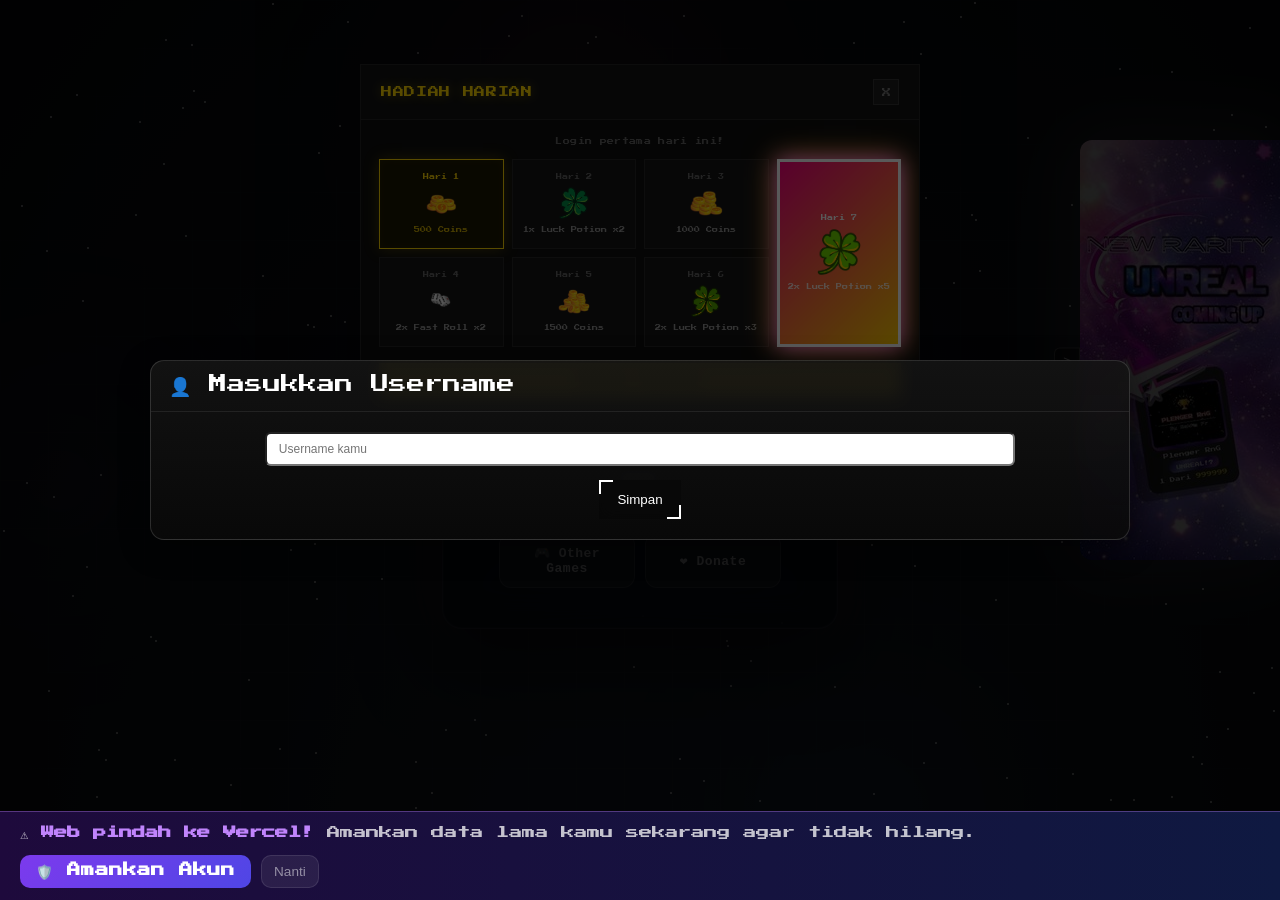
==== commit 8e9526d4: "update banner pemberitahuan" ====
--- a/index.html
+++ b/index.html
@@ -7,7 +7,7 @@
   <meta property="og:title" content="PLENGER RnG" />
   <meta property="og:description" content="Game roll kartu PLENGER berbagai rarity — bisa kamu dapatkan semuannya?" />
   <meta property="og:image" content="https://rakhafr.github.io/PlengerRnG/ui/icon-game2.jpg" />
-  <meta property="og:url" content="https://plenger-rng.vercel.app/" />
+  <meta property="og:url" content="https://rakhafr.github.io/PlengerRnG/" />
   <meta property="og:type" content="website" />
   <title>PLENGER RnG — UPD-2.0</title>
   <link rel="icon" type="image/png" href="ui/icon-game2.jpg">
@@ -133,16 +133,6 @@
       <span class="side-label">Update Log</span>
       <div id="updateIndicator" class="reward-indicator hidden">!</div>
     </button>
-
-    <!-- ── Tombol Cloud / Login Google ── -->
-    <button class="side-btn side-btn-auth" id="sideAuthBtn" onclick="openAuthPopup()">
-      <span class="corner-tr"></span><span class="corner-bl"></span>
-      <div class="side-auth-avatar-wrap">
-        <img id="sideAuthAvatarImg" src="ui/user.png" alt="Akun" class="side-auth-avatar">
-        <div class="side-auth-status-dot" id="sideAuthDot"></div>
-      </div>
-      <span class="side-label" id="sideAuthLabel">Login</span>
-    </button>
   </div>
 
 
@@ -152,6 +142,33 @@
       <div class="splash-orb splash-orb-2"></div>
       <div class="splash-orb splash-orb-3"></div>
       <div class="splash-grid"></div>
+    </div>
+
+    <!-- ── BANNER MIGRASI — tampil di GitHub Pages lama ── -->
+    <div id="migrateBanner" style="
+  position: fixed; bottom: 0; left: 0; right: 0; z-index: 9999;
+  background: linear-gradient(90deg, #1e0a3c, #0f1941);
+  border-top: 1px solid rgba(192,132,252,0.35);
+  padding: 12px 20px;
+  display: flex; align-items: center; justify-content: space-between;
+  gap: 12px; flex-wrap: wrap;
+">
+      <div style="font-size:0.84rem; color:rgba(255,255,255,0.75); line-height:1.4;">
+        ⚠️ <strong style="color:#c084fc">Web pindah ke Vercel!</strong>
+        Amankan data lama kamu sekarang agar tidak hilang.
+      </div>
+      <div style="display:flex; gap:10px; flex-shrink:0;">
+        <a href="migrate.html" style="
+      padding: 8px 16px; border-radius: 10px; font-size:0.85rem;
+      font-weight:700; background:linear-gradient(135deg,#7c3aed,#4f46e5);
+      color:#fff; text-decoration:none; white-space:nowrap;
+    ">🛡️ Amankan Akun</a>
+        <button onclick="document.getElementById('migrateBanner').remove()" style="
+      padding: 8px 12px; border-radius: 10px; font-size:0.85rem;
+      background:rgba(255,255,255,0.07); border:1px solid rgba(255,255,255,0.1);
+      color:rgba(255,255,255,0.5); cursor:pointer;
+    ">Nanti</button>
+      </div>
     </div>
 
     <!-- Main panel -->
@@ -749,243 +766,6 @@
   </script>
 
   <script src="script.js"></script>
-
-  <!-- ══════════════════════════════════════════════════════════
-       AUTH POPUP — Google Login & Cloud Sync
-       ══════════════════════════════════════════════════════════ -->
-
-  <!-- Overlay / Modal -->
-  <div class="overlay" id="authOverlay">
-    <div class="auth-modal">
-
-      <!-- Header -->
-      <div class="auth-header">
-        <div class="auth-logo">🎲</div>
-        <div class="auth-title">PLENGER <span class="auth-title-rng">RnG</span></div>
-        <div class="auth-sub">Simpan progress &amp; main di mana saja</div>
-        <button class="auth-close-btn" onclick="closeAuthPopup()">✕</button>
-      </div>
-
-      <!-- Body — tampil saat belum login -->
-      <div class="auth-body" id="authBody">
-        <div class="auth-status" id="authStatus"></div>
-
-        <button class="auth-google-btn" id="authGoogleBtn" onclick="authDoGoogleLogin()">
-          <svg class="auth-google-icon" viewBox="0 0 48 48">
-            <path fill="#FFC107" d="M43.6 20.1H42V20H24v8h11.3C33.7 32.7 29.2 36 24 36c-6.6 0-12-5.4-12-12s5.4-12 12-12c3.1 0 5.8 1.1 7.9 3l5.7-5.7C34.2 6.5 29.4 4 24 4 12.9 4 4 12.9 4 24s8.9 20 20 20 20-8.9 20-20c0-1.3-.1-2.7-.4-3.9z"/>
-            <path fill="#FF3D00" d="M6.3 14.7l6.6 4.8C14.6 15.1 19 12 24 12c3.1 0 5.8 1.1 7.9 3l5.7-5.7C34.2 6.5 29.4 4 24 4 16.3 4 9.7 8.3 6.3 14.7z"/>
-            <path fill="#4CAF50" d="M24 44c5.2 0 9.9-2 13.4-5.2l-6.2-5.2C29.2 35.3 26.7 36 24 36c-5.2 0-9.6-3.3-11.3-8H6.1C9.5 35.7 16.2 44 24 44z"/>
-            <path fill="#1976D2" d="M43.6 20.1H42V20H24v8h11.3c-.8 2.3-2.3 4.3-4.3 5.6l6.2 5.2C36.9 36.2 44 31 44 24c0-1.3-.1-2.7-.4-3.9z"/>
-          </svg>
-          <span id="authGoogleBtnLabel">Masuk dengan Google</span>
-        </button>
-
-        <div class="auth-divider"><span>atau</span></div>
-
-        <button class="auth-guest-btn" onclick="closeAuthPopup()">
-          Lanjut sebagai Tamu
-        </button>
-
-        <p class="auth-note">
-          Login Google → progress tersimpan di cloud &amp; bisa dibuka dari HP / PC manapun.
-        </p>
-      </div>
-
-      <!-- Panel saat sudah login -->
-      <div class="auth-logged-in" id="authLoggedIn">
-        <div class="auth-user-row">
-          <img class="auth-user-avatar" id="authUserAvatar" src="ui/user.png" alt="">
-          <div class="auth-user-info">
-            <div class="auth-user-name" id="authUserName">—</div>
-            <div class="auth-user-email" id="authUserEmail">—</div>
-          </div>
-        </div>
-        <div class="auth-sync-row">
-          <button class="auth-sync-btn" onclick="authManualSync()">☁️ Simpan ke Cloud</button>
-          <button class="auth-logout-btn" onclick="authDoLogout()">Keluar</button>
-        </div>
-        <div class="auth-last-sync" id="authLastSync"></div>
-      </div>
-
-    </div>
-  </div>
-
-  <!-- ── Auth Module Script ── -->
-<script type="module">
-  // Import langsung dari helper db.js agar instance Firebase tidak duplikat
-  import { 
-    loginWithGoogle, 
-    logoutUser, 
-    checkAuthStatus, 
-    applyCloudDataToLocalStorage, 
-    saveDataToFirebase,
-    getCurrentUser
-  } from "db.js";
-
-  // Sediakan akses global untuk dipakai oleh script.js lama lu (opsional)
-  window._authDB = { saveDataToFirebase, getCurrentUser };
-
-  /* ── UI helpers ─────────────────────────────────────────── */
-  function setStatus(msg, type = "") {
-    const el = document.getElementById("authStatus");
-    if (!el) return;
-    el.textContent = msg;
-    el.className   = "auth-status show " + type;
-  }
-
-  function clearStatus() {
-    const el = document.getElementById("authStatus");
-    if (el) el.className = "auth-status";
-  }
-
-  function updateLastSync(ts) {
-    const el = document.getElementById("authLastSync");
-    if (!el || !ts) return;
-    el.textContent = "Sync terakhir: " + new Date(ts).toLocaleString("id-ID");
-  }
-
-  function showLoggedInPanel(user) {
-    document.getElementById("authBody").style.display  = "none";
-    const panel = document.getElementById("authLoggedIn");
-    panel.classList.add("show");
-
-    const av   = document.getElementById("authUserAvatar");
-    const name = document.getElementById("authUserName");
-    const mail = document.getElementById("authUserEmail");
-    if (av && user.photoURL)      av.src         = user.photoURL;
-    if (name && user.displayName) name.textContent = user.displayName;
-    if (mail && user.email)        mail.textContent = user.email;
-
-    /* Update tampilan tombol profile/avatar di sidebar */
-    const sideAv  = document.getElementById("sideAuthAvatarImg");
-    const sideLbl = document.getElementById("sideAuthLabel");
-    const sideDot = document.getElementById("sideAuthDot");
-    if (sideAv && user.photoURL)      sideAv.src          = user.photoURL;
-    if (sideLbl && user.displayName) sideLbl.textContent  = user.displayName.split(" ")[0];
-    if (sideDot) sideDot.classList.add("online");
-  }
-
-  function showGuestPanel() {
-    document.getElementById("authBody").style.display = "flex";
-    const panel = document.getElementById("authLoggedIn");
-    panel.classList.remove("show");
-
-    const sideAv  = document.getElementById("sideAuthAvatarImg");
-    const sideLbl = document.getElementById("sideAuthLabel");
-    const sideDot = document.getElementById("sideAuthDot");
-    if (sideAv)  sideAv.src          = "ui/user.png";
-    if (sideLbl) sideLbl.textContent  = "Login";
-    if (sideDot) sideDot.classList.remove("online");
-  }
-
-  /* ── Trigger Aksi Jendela Popup ─────────────────────────── */
-  window.openAuthPopup = function () {
-    clearStatus();
-    document.getElementById("authOverlay")?.classList.add("show");
-  };
-  window.closeAuthPopup = function () {
-    document.getElementById("authOverlay")?.classList.remove("show");
-  };
-
-  /* ── Jalankan Login Menggunakan Fungsi db.js ─────────────── */
-  window.authDoGoogleLogin = async function () {
-    const btn = document.getElementById("authGoogleBtn");
-    const lbl = document.getElementById("authGoogleBtnLabel");
-    if (btn) btn.disabled = true;
-    if (lbl) lbl.innerHTML = '<span class="auth-spinner"></span>Menghubungkan…';
-    setStatus("Membuka popup Google…", "loading");
-
-    try {
-      await loginWithGoogle(); 
-    } catch (err) {
-      let msg = "Login gagal. Coba lagi.";
-      if (err.code === "auth/popup-closed-by-user")   msg = "Popup ditutup. Coba lagi.";
-      if (err.code === "auth/network-request-failed") msg = "Tidak ada koneksi internet.";
-      setStatus(msg, "");
-      if (btn) btn.disabled = false;
-      if (lbl) lbl.textContent = "Masuk dengan Google";
-    }
-  };
-
-  /* ── Jalankan Logout Menggunakan Fungsi db.js ────────────── */
-  window.authDoLogout = async function () {
-    await logoutUser();
-    showGuestPanel();
-    setStatus("Kamu telah keluar.", "");
-  };
-
-  /* ── Jalankan Sinkronisasi Manual ───────────────────────── */
-  window.authManualSync = async function () {
-    const btn = document.querySelector(".auth-sync-btn");
-    if (btn) { btn.disabled = true; btn.textContent = "Menyimpan…"; }
-    
-    const ok = await saveDataToFirebase();
-    if (btn) {
-      btn.disabled = false;
-      btn.textContent = ok ? "✅ Tersimpan!" : "❌ Gagal";
-      setTimeout(() => { btn.textContent = "☁️ Simpan ke Cloud"; }, 2500);
-    }
-    if (ok) updateLastSync(Date.now());
-  };
-
-  /* ── Jalankan Pemantau Status Utama via db.js ────────────── */
-  checkAuthStatus(
-    // 1. Jika Player Lama (Data Firestore Ada)
-    (cloudData, user) => {
-      applyCloudDataToLocalStorage(cloudData);
-      updateLastSync(cloudData.lastSynced);
-      setStatus("Data cloud dimuat! ☁️", "success");
-
-      // Menjalankan fungsi render UI bawaan script.js milikmu secara dinamis
-      if (typeof loadCoins === "function") loadCoins();
-      if (typeof updateGameplayProfileUI === "function") updateGameplayProfileUI();
-
-      showLoggedInPanel(user);
-      resetLoginButtonState();
-      autoClosePopup();
-      startAutoSyncInterval();
-    },
-    // 2. Jika Player Baru
-    (user) => {
-      setStatus("Akun baru terdaftar! Data lokal diupload. 🎉", "success");
-      showLoggedInPanel(user);
-      resetLoginButtonState();
-      autoClosePopup();
-      startAutoSyncInterval();
-    },
-    // 3. Jika Belum/Tidak Login
-    () => {
-      showGuestPanel();
-      clearInterval(window._authSyncInterval);
-    }
-  );
-
-  function resetLoginButtonState() {
-    const btn = document.getElementById("authGoogleBtn");
-    const lbl = document.getElementById("authGoogleBtnLabel");
-    if (btn) btn.disabled = false;
-    if (lbl) lbl.textContent = "Masuk dengan Google";
-  }
-
-  function autoClosePopup() {
-    setTimeout(() => {
-      if (document.getElementById("authOverlay")?.classList.contains("show")) {
-        closeAuthPopup();
-      }
-    }, 1200);
-  }
-
-  function startAutoSyncInterval() {
-    clearInterval(window._authSyncInterval);
-    window._authSyncInterval = setInterval(saveDataToFirebase, 3 * 60 * 1000);
-  }
-
-  /* ── Sinkronisasi otomatis saat keluar game ──────────────── */
-  window.addEventListener("beforeunload", () => {
-    if (getCurrentUser()) saveDataToFirebase();
-  });
-</script>
-
 </body>
 
 </html>
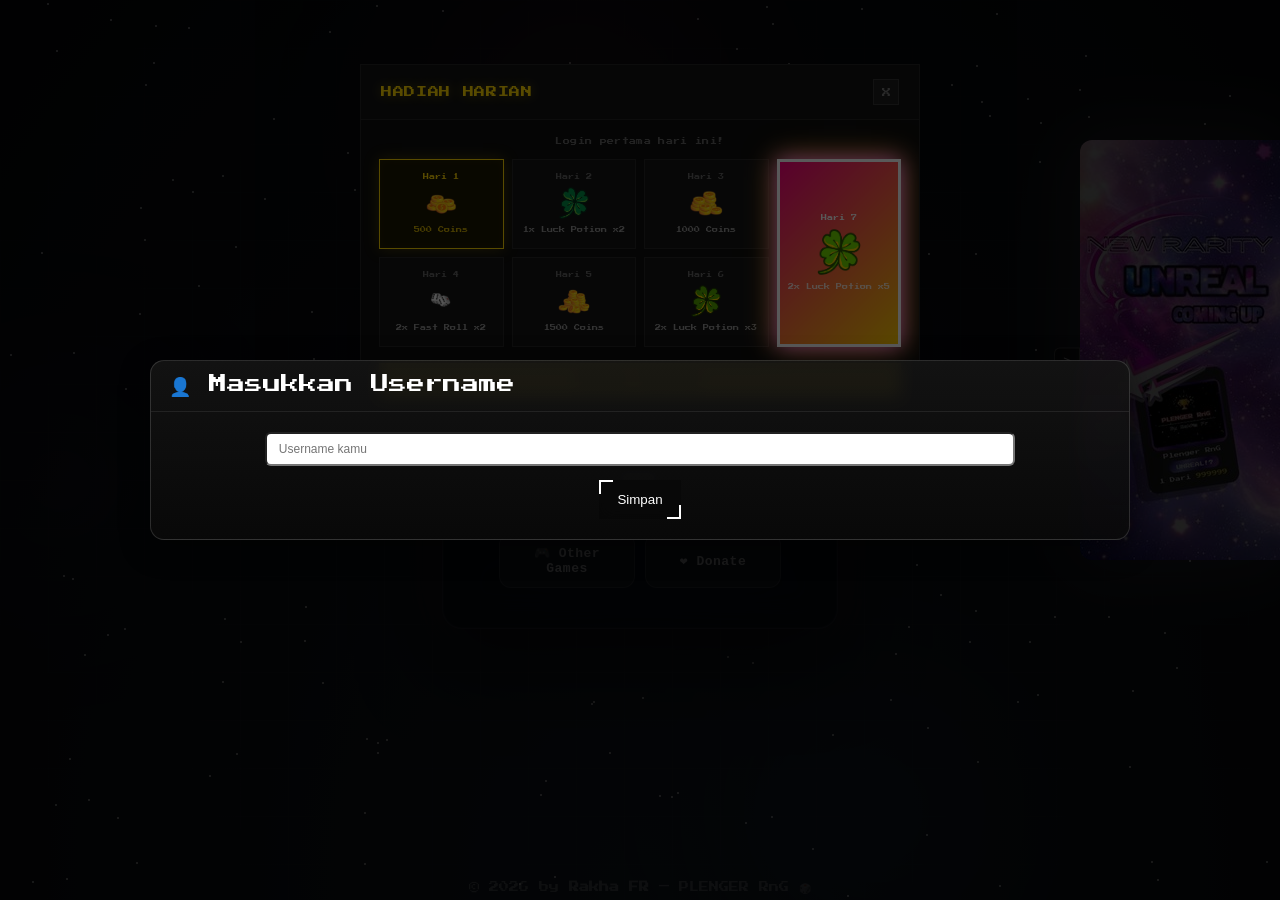
==== commit 91acc6a0: "update login yang bug" ====
--- a/index.html
+++ b/index.html
@@ -7,7 +7,7 @@
   <meta property="og:title" content="PLENGER RnG" />
   <meta property="og:description" content="Game roll kartu PLENGER berbagai rarity — bisa kamu dapatkan semuannya?" />
   <meta property="og:image" content="https://rakhafr.github.io/PlengerRnG/ui/icon-game2.jpg" />
-  <meta property="og:url" content="https://rakhafr.github.io/PlengerRnG/" />
+  <meta property="og:url" content="https://plenger-rng.vercel.app/" />
   <meta property="og:type" content="website" />
   <title>PLENGER RnG — UPD-2.0</title>
   <link rel="icon" type="image/png" href="ui/icon-game2.jpg">
@@ -133,6 +133,16 @@
       <span class="side-label">Update Log</span>
       <div id="updateIndicator" class="reward-indicator hidden">!</div>
     </button>
+
+    <!-- ── Tombol Cloud / Login Google ── -->
+    <button class="side-btn side-btn-auth" id="sideAuthBtn" onclick="openAuthPopup()">
+      <span class="corner-tr"></span><span class="corner-bl"></span>
+      <div class="side-auth-avatar-wrap">
+        <img id="sideAuthAvatarImg" src="ui/user.png" alt="Akun" class="side-auth-avatar">
+        <div class="side-auth-status-dot" id="sideAuthDot"></div>
+      </div>
+      <span class="side-label" id="sideAuthLabel">Login</span>
+    </button>
   </div>
 
 
@@ -142,33 +152,6 @@
       <div class="splash-orb splash-orb-2"></div>
       <div class="splash-orb splash-orb-3"></div>
       <div class="splash-grid"></div>
-    </div>
-
-    <!-- ── BANNER MIGRASI — tampil di GitHub Pages lama ── -->
-    <div id="migrateBanner" style="
-  position: fixed; bottom: 0; left: 0; right: 0; z-index: 9999;
-  background: linear-gradient(90deg, #1e0a3c, #0f1941);
-  border-top: 1px solid rgba(192,132,252,0.35);
-  padding: 12px 20px;
-  display: flex; align-items: center; justify-content: space-between;
-  gap: 12px; flex-wrap: wrap;
-">
-      <div style="font-size:0.84rem; color:rgba(255,255,255,0.75); line-height:1.4;">
-        ⚠️ <strong style="color:#c084fc">Web pindah ke Vercel!</strong>
-        Amankan data lama kamu sekarang agar tidak hilang.
-      </div>
-      <div style="display:flex; gap:10px; flex-shrink:0;">
-        <a href="migrate.html" style="
-      padding: 8px 16px; border-radius: 10px; font-size:0.85rem;
-      font-weight:700; background:linear-gradient(135deg,#7c3aed,#4f46e5);
-      color:#fff; text-decoration:none; white-space:nowrap;
-    ">🛡️ Amankan Akun</a>
-        <button onclick="document.getElementById('migrateBanner').remove()" style="
-      padding: 8px 12px; border-radius: 10px; font-size:0.85rem;
-      background:rgba(255,255,255,0.07); border:1px solid rgba(255,255,255,0.1);
-      color:rgba(255,255,255,0.5); cursor:pointer;
-    ">Nanti</button>
-      </div>
     </div>
 
     <!-- Main panel -->
@@ -766,6 +749,263 @@
   </script>
 
   <script src="script.js"></script>
+
+  <!-- ══════════════════════════════════════════════════════════
+       AUTH POPUP — Google Login & Cloud Sync
+       ══════════════════════════════════════════════════════════ -->
+
+  <!-- Overlay / Modal -->
+  <div class="overlay" id="authOverlay">
+    <div class="auth-modal">
+
+      <!-- Header -->
+      <div class="auth-header">
+        <div class="auth-logo">🎲</div>
+        <div class="auth-title">PLENGER <span class="auth-title-rng">RnG</span></div>
+        <div class="auth-sub">Simpan progress &amp; main di mana saja</div>
+        <button class="auth-close-btn" onclick="closeAuthPopup()">✕</button>
+      </div>
+
+      <!-- Body — tampil saat belum login -->
+      <div class="auth-body" id="authBody">
+        <div class="auth-status" id="authStatus"></div>
+
+        <button class="auth-google-btn" id="authGoogleBtn" onclick="authDoGoogleLogin()">
+          <svg class="auth-google-icon" viewBox="0 0 48 48">
+            <path fill="#FFC107" d="M43.6 20.1H42V20H24v8h11.3C33.7 32.7 29.2 36 24 36c-6.6 0-12-5.4-12-12s5.4-12 12-12c3.1 0 5.8 1.1 7.9 3l5.7-5.7C34.2 6.5 29.4 4 24 4 12.9 4 4 12.9 4 24s8.9 20 20 20 20-8.9 20-20c0-1.3-.1-2.7-.4-3.9z"/>
+            <path fill="#FF3D00" d="M6.3 14.7l6.6 4.8C14.6 15.1 19 12 24 12c3.1 0 5.8 1.1 7.9 3l5.7-5.7C34.2 6.5 29.4 4 24 4 16.3 4 9.7 8.3 6.3 14.7z"/>
+            <path fill="#4CAF50" d="M24 44c5.2 0 9.9-2 13.4-5.2l-6.2-5.2C29.2 35.3 26.7 36 24 36c-5.2 0-9.6-3.3-11.3-8H6.1C9.5 35.7 16.2 44 24 44z"/>
+            <path fill="#1976D2" d="M43.6 20.1H42V20H24v8h11.3c-.8 2.3-2.3 4.3-4.3 5.6l6.2 5.2C36.9 36.2 44 31 44 24c0-1.3-.1-2.7-.4-3.9z"/>
+          </svg>
+          <span id="authGoogleBtnLabel">Masuk dengan Google</span>
+        </button>
+
+        <div class="auth-divider"><span>atau</span></div>
+
+        <button class="auth-guest-btn" onclick="closeAuthPopup()">
+          Lanjut sebagai Tamu
+        </button>
+
+        <p class="auth-note">
+          Login Google → progress tersimpan di cloud &amp; bisa dibuka dari HP / PC manapun.
+        </p>
+      </div>
+
+      <!-- Panel saat sudah login -->
+      <div class="auth-logged-in" id="authLoggedIn">
+        <div class="auth-user-row">
+          <img class="auth-user-avatar" id="authUserAvatar" src="ui/user.png" alt="">
+          <div class="auth-user-info">
+            <div class="auth-user-name" id="authUserName">—</div>
+            <div class="auth-user-email" id="authUserEmail">—</div>
+          </div>
+        </div>
+        <div class="auth-sync-row">
+          <button class="auth-sync-btn" onclick="authManualSync()">☁️ Simpan ke Cloud</button>
+          <button class="auth-logout-btn" onclick="authDoLogout()">Keluar</button>
+        </div>
+        <div class="auth-last-sync" id="authLastSync"></div>
+      </div>
+
+    </div>
+  </div>
+
+  <!-- ── Auth Module Script ── -->
+<script type="module">
+  import { 
+    loginWithGoogle, 
+    logoutUser, 
+    checkAuthStatus, 
+    applyCloudDataToLocalStorage, 
+    saveDataToFirebase,
+    getCurrentUser
+  } from "./db.js";
+
+  window._authDB = { saveDataToFirebase, getCurrentUser };
+
+  /* ── UI helpers ── */
+  function setStatus(msg, type = "") {
+    const el = document.getElementById("authStatus");
+    if (!el) return;
+    el.textContent = msg;
+    el.className = "auth-status show " + type;
+  }
+
+  function clearStatus() {
+    const el = document.getElementById("authStatus");
+    if (el) el.className = "auth-status";
+  }
+
+  function updateLastSync(ts) {
+    const el = document.getElementById("authLastSync");
+    if (!el || !ts) return;
+    el.textContent = "Sync terakhir: " + new Date(ts).toLocaleString("id-ID");
+  }
+
+  function showLoggedInPanel(user) {
+    document.getElementById("authBody").style.display = "none";
+    const panel = document.getElementById("authLoggedIn");
+    panel.classList.add("show");
+
+    const av   = document.getElementById("authUserAvatar");
+    const name = document.getElementById("authUserName");
+    const mail = document.getElementById("authUserEmail");
+    if (av && user.photoURL)      av.src          = user.photoURL;
+    if (name && user.displayName) name.textContent = user.displayName;
+    if (mail && user.email)       mail.textContent = user.email;
+
+    const sideAv  = document.getElementById("sideAuthAvatarImg");
+    const sideLbl = document.getElementById("sideAuthLabel");
+    const sideDot = document.getElementById("sideAuthDot");
+    if (sideAv && user.photoURL)      sideAv.src         = user.photoURL;
+    if (sideLbl && user.displayName) sideLbl.textContent = user.displayName.split(" ")[0];
+    if (sideDot) sideDot.classList.add("online");
+  }
+
+  function showGuestPanel() {
+    document.getElementById("authBody").style.display = "flex";
+    const panel = document.getElementById("authLoggedIn");
+    panel.classList.remove("show");
+
+    const sideAv  = document.getElementById("sideAuthAvatarImg");
+    const sideLbl = document.getElementById("sideAuthLabel");
+    const sideDot = document.getElementById("sideAuthDot");
+    if (sideAv)  sideAv.src         = "ui/user.png";
+    if (sideLbl) sideLbl.textContent = "Login";
+    if (sideDot) sideDot.classList.remove("online");
+  }
+
+  function resetLoginButtonState() {
+    const btn = document.getElementById("authGoogleBtn");
+    const lbl = document.getElementById("authGoogleBtnLabel");
+    if (btn) btn.disabled = false;
+    if (lbl) lbl.textContent = "Masuk dengan Google";
+  }
+
+  function autoClosePopup() {
+    setTimeout(() => {
+      if (document.getElementById("authOverlay")?.classList.contains("show")) {
+        window.closeAuthPopup();
+      }
+    }, 1200);
+  }
+
+  function startAutoSyncInterval() {
+    clearInterval(window._authSyncInterval);
+    window._authSyncInterval = setInterval(saveDataToFirebase, 3 * 60 * 1000);
+  }
+
+  /* ── Global functions (dipanggil dari HTML) ── */
+  window.openAuthPopup = function () {
+    clearStatus();
+    document.getElementById("authOverlay")?.classList.add("show");
+  };
+
+  window.closeAuthPopup = function () {
+    document.getElementById("authOverlay")?.classList.remove("show");
+  };
+
+  window.authDoGoogleLogin = async function () {
+    const btn = document.getElementById("authGoogleBtn");
+    const lbl = document.getElementById("authGoogleBtnLabel");
+    if (btn) btn.disabled = true;
+    if (lbl) lbl.innerHTML = '<span class="auth-spinner"></span>Menghubungkan…';
+    setStatus("Membuka popup Google…", "loading");
+
+    try {
+      await loginWithGoogle();
+    } catch (err) {
+      let msg = "Login gagal. Coba lagi.";
+      if (err.code === "auth/popup-closed-by-user")   msg = "Popup ditutup. Coba lagi.";
+      if (err.code === "auth/popup-blocked")           msg = "Popup diblokir browser. Izinkan popup untuk domain ini.";
+      if (err.code === "auth/network-request-failed")  msg = "Tidak ada koneksi internet.";
+      if (err.code === "auth/unauthorized-domain")     msg = "Domain belum didaftarkan di Firebase Console.";
+      setStatus(msg, "");
+      if (btn) btn.disabled = false;
+      if (lbl) lbl.textContent = "Masuk dengan Google";
+    }
+  };
+
+  window.authDoLogout = async function () {
+    await logoutUser();
+    showGuestPanel();
+    setStatus("Kamu telah keluar.", "");
+  };
+
+  window.authManualSync = async function () {
+    const btn = document.querySelector(".auth-sync-btn");
+    if (btn) { btn.disabled = true; btn.textContent = "Menyimpan…"; }
+
+    const ok = await saveDataToFirebase();
+    if (btn) {
+      btn.disabled = false;
+      btn.textContent = ok ? "✅ Tersimpan!" : "❌ Gagal";
+      setTimeout(() => { btn.textContent = "☁️ Simpan ke Cloud"; }, 2500);
+    }
+    if (ok) updateLastSync(Date.now());
+  };
+
+  /* ── Event listeners (ganti inline onclick di HTML) ── */
+  document.addEventListener("DOMContentLoaded", () => {
+    document.getElementById("sideAuthBtn")
+      ?.addEventListener("click", window.openAuthPopup);
+
+    document.getElementById("authGoogleBtn")
+      ?.addEventListener("click", window.authDoGoogleLogin);
+
+    document.querySelector(".auth-close-btn")
+      ?.addEventListener("click", window.closeAuthPopup);
+
+    document.querySelector(".auth-guest-btn")
+      ?.addEventListener("click", window.closeAuthPopup);
+
+    document.querySelector(".auth-sync-btn")
+      ?.addEventListener("click", window.authManualSync);
+
+    document.querySelector(".auth-logout-btn")
+      ?.addEventListener("click", window.authDoLogout);
+
+    // Klik overlay gelap untuk tutup
+    document.getElementById("authOverlay")
+      ?.addEventListener("click", (e) => {
+        if (e.target.id === "authOverlay") window.closeAuthPopup();
+      });
+  });
+
+  /* ── Auth state observer ── */
+  checkAuthStatus(
+    (cloudData, user) => {
+      applyCloudDataToLocalStorage(cloudData);
+      updateLastSync(cloudData.lastSynced);
+      setStatus("Data cloud dimuat! ☁️", "success");
+
+      if (typeof loadCoins === "function") loadCoins();
+      if (typeof updateGameplayProfileUI === "function") updateGameplayProfileUI();
+
+      showLoggedInPanel(user);
+      resetLoginButtonState();
+      autoClosePopup();
+      startAutoSyncInterval();
+    },
+    (user) => {
+      setStatus("Akun baru terdaftar! Data lokal diupload. 🎉", "success");
+      showLoggedInPanel(user);
+      resetLoginButtonState();
+      autoClosePopup();
+      startAutoSyncInterval();
+    },
+    () => {
+      showGuestPanel();
+      clearInterval(window._authSyncInterval);
+    }
+  );
+
+  /* ── Auto sync saat keluar ── */
+  window.addEventListener("beforeunload", () => {
+    if (getCurrentUser()) saveDataToFirebase();
+  });
+</script>
+
 </body>
 
 </html>
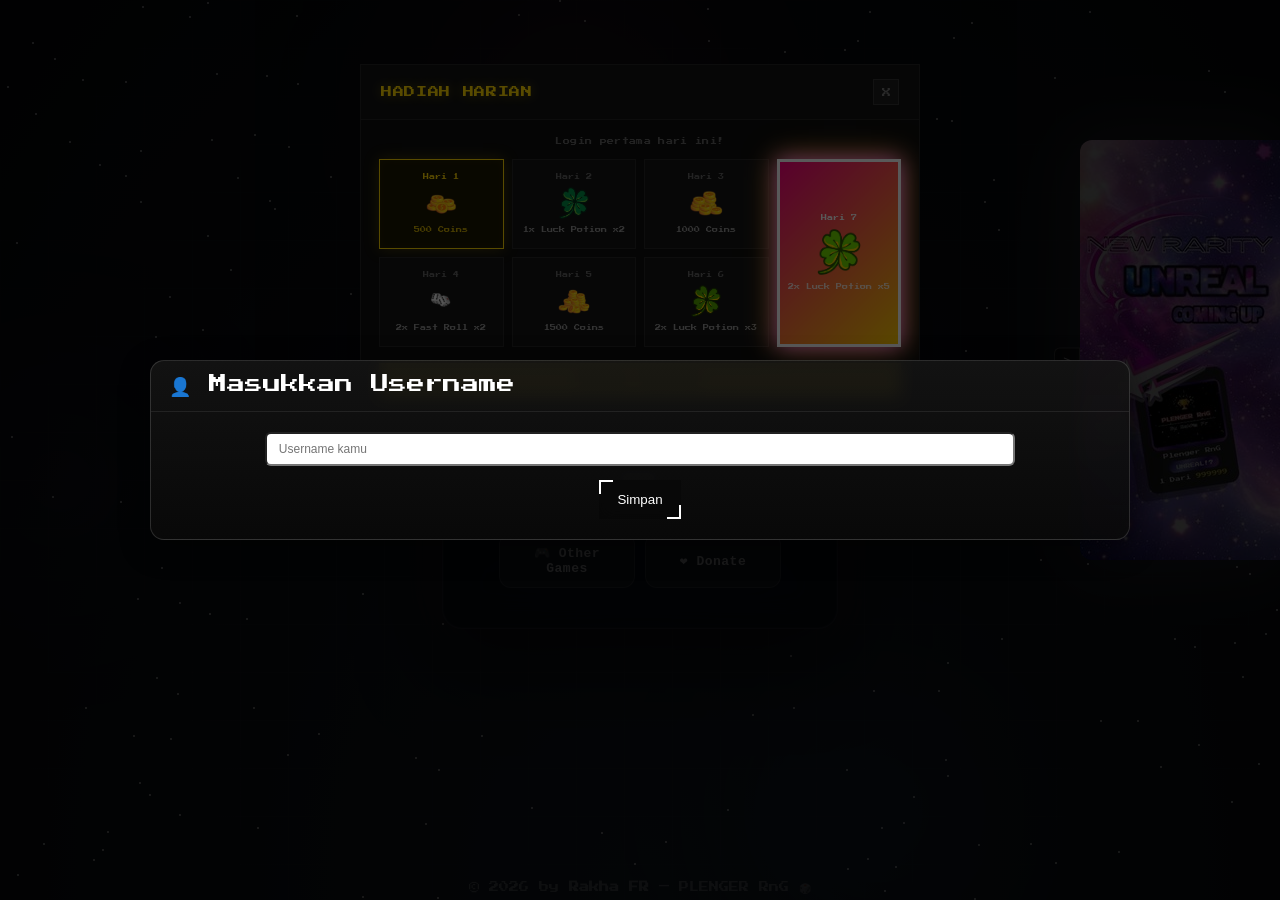
==== commit ecd8a7b6: "update main" ====
--- a/index.html
+++ b/index.html
@@ -792,20 +792,23 @@
       </div>
 
       <!-- Panel saat sudah login -->
-      <div class="auth-logged-in" id="authLoggedIn">
-        <div class="auth-user-row">
-          <img class="auth-user-avatar" id="authUserAvatar" src="ui/user.png" alt="">
-          <div class="auth-user-info">
-            <div class="auth-user-name" id="authUserName">—</div>
-            <div class="auth-user-email" id="authUserEmail">—</div>
-          </div>
-        </div>
-        <div class="auth-sync-row">
-          <button class="auth-sync-btn" onclick="authManualSync()">☁️ Simpan ke Cloud</button>
-          <button class="auth-logout-btn" onclick="authDoLogout()">Keluar</button>
-        </div>
-        <div class="auth-last-sync" id="authLastSync"></div>
-      </div>
+<!-- Panel saat sudah login -->
+<div class="auth-logged-in" id="authLoggedIn">
+  <div class="auth-user-row">
+    <img class="auth-user-avatar" id="authUserAvatar" src="ui/user.png" alt="">
+    <div class="auth-user-info">
+      <div class="auth-user-name" id="authUserName">—</div>
+      <div class="auth-user-email" id="authUserEmail">—</div>
+    </div>
+  </div>
+  <div class="auth-sync-row">
+    <button class="auth-logout-btn" style="width:100%" onclick="authDoLogout()">Keluar</button>
+  </div>
+  <div class="auth-last-sync" id="authLastSync"></div>
+  <div class="auth-note" style="margin-top:8px">
+    ☁️ Progress tersimpan otomatis setiap 5 menit
+  </div>
+</div>
 
     </div>
   </div>
@@ -843,6 +846,11 @@
   }
 
   function showLoggedInPanel(user) {
+    // Sembunyikan tombol login di sidebar
+    const sideAuthBtn = document.getElementById("sideAuthBtn");
+    if (sideAuthBtn) sideAuthBtn.style.display = "none";
+
+    // Update popup auth
     document.getElementById("authBody").style.display = "none";
     const panel = document.getElementById("authLoggedIn");
     panel.classList.add("show");
@@ -854,25 +862,31 @@
     if (name && user.displayName) name.textContent = user.displayName;
     if (mail && user.email)       mail.textContent = user.email;
 
-    const sideAv  = document.getElementById("sideAuthAvatarImg");
-    const sideLbl = document.getElementById("sideAuthLabel");
-    const sideDot = document.getElementById("sideAuthDot");
-    if (sideAv && user.photoURL)      sideAv.src         = user.photoURL;
-    if (sideLbl && user.displayName) sideLbl.textContent = user.displayName.split(" ")[0];
-    if (sideDot) sideDot.classList.add("online");
+    // Simpan foto Google ke localStorage supaya profile card pakai foto ini
+    if (user.photoURL) {
+      localStorage.setItem("prfAvatarSrc", user.photoURL);
+    }
+
+    // Simpan nama Google ke localStorage kalau belum ada username custom
+    if (user.displayName && !localStorage.getItem("username")) {
+      localStorage.setItem("username", user.displayName);
+    }
+
+    // Sync profile card & sidebar profile
+    if (typeof updateGameplayProfileUI === "function") updateGameplayProfileUI();
+    if (typeof updateSidebarProfileUI  === "function") updateSidebarProfileUI();
+    if (typeof prfApplyAvatarImg       === "function") prfApplyAvatarImg();
+    if (typeof prfRefreshAvatarPreview === "function") prfRefreshAvatarPreview();
   }
 
   function showGuestPanel() {
+    // Tampilkan tombol login di sidebar
+    const sideAuthBtn = document.getElementById("sideAuthBtn");
+    if (sideAuthBtn) sideAuthBtn.style.display = "";
+
     document.getElementById("authBody").style.display = "flex";
     const panel = document.getElementById("authLoggedIn");
     panel.classList.remove("show");
-
-    const sideAv  = document.getElementById("sideAuthAvatarImg");
-    const sideLbl = document.getElementById("sideAuthLabel");
-    const sideDot = document.getElementById("sideAuthDot");
-    if (sideAv)  sideAv.src         = "ui/user.png";
-    if (sideLbl) sideLbl.textContent = "Login";
-    if (sideDot) sideDot.classList.remove("online");
   }
 
   function resetLoginButtonState() {
@@ -892,10 +906,14 @@
 
   function startAutoSyncInterval() {
     clearInterval(window._authSyncInterval);
-    window._authSyncInterval = setInterval(saveDataToFirebase, 3 * 60 * 1000);
+    // Auto sync setiap 5 menit
+    window._authSyncInterval = setInterval(async () => {
+      const ok = await saveDataToFirebase();
+      if (ok) updateLastSync(Date.now());
+    }, 5 * 60 * 1000);
   }
 
-  /* ── Global functions (dipanggil dari HTML) ── */
+  /* ── Global functions ── */
   window.openAuthPopup = function () {
     clearStatus();
     document.getElementById("authOverlay")?.classList.add("show");
@@ -928,24 +946,22 @@
 
   window.authDoLogout = async function () {
     await logoutUser();
+    clearInterval(window._authSyncInterval);
+    // Hapus foto Google dari localStorage saat logout
+    localStorage.removeItem("prfAvatarSrc");
     showGuestPanel();
+    if (typeof updateGameplayProfileUI === "function") updateGameplayProfileUI();
     setStatus("Kamu telah keluar.", "");
   };
 
+  // Sync manual masih tersedia tapi dipanggil dari dalam JS, bukan tombol
   window.authManualSync = async function () {
-    const btn = document.querySelector(".auth-sync-btn");
-    if (btn) { btn.disabled = true; btn.textContent = "Menyimpan…"; }
-
     const ok = await saveDataToFirebase();
-    if (btn) {
-      btn.disabled = false;
-      btn.textContent = ok ? "✅ Tersimpan!" : "❌ Gagal";
-      setTimeout(() => { btn.textContent = "☁️ Simpan ke Cloud"; }, 2500);
-    }
     if (ok) updateLastSync(Date.now());
+    return ok;
   };
 
-  /* ── Event listeners (ganti inline onclick di HTML) ── */
+  /* ── Event listeners ── */
   document.addEventListener("DOMContentLoaded", () => {
     document.getElementById("sideAuthBtn")
       ?.addEventListener("click", window.openAuthPopup);
@@ -958,9 +974,6 @@
 
     document.querySelector(".auth-guest-btn")
       ?.addEventListener("click", window.closeAuthPopup);
-
-    document.querySelector(".auth-sync-btn")
-      ?.addEventListener("click", window.authManualSync);
 
     document.querySelector(".auth-logout-btn")
       ?.addEventListener("click", window.authDoLogout);
@@ -974,6 +987,7 @@
 
   /* ── Auth state observer ── */
   checkAuthStatus(
+    // Player lama — data cloud ada
     (cloudData, user) => {
       applyCloudDataToLocalStorage(cloudData);
       updateLastSync(cloudData.lastSynced);
@@ -987,23 +1001,32 @@
       autoClosePopup();
       startAutoSyncInterval();
     },
+    // Player baru
     (user) => {
-      setStatus("Akun baru terdaftar! Data lokal diupload. 🎉", "success");
+      setStatus("Akun baru terdaftar! 🎉", "success");
       showLoggedInPanel(user);
       resetLoginButtonState();
       autoClosePopup();
       startAutoSyncInterval();
     },
+    // Belum login
     () => {
       showGuestPanel();
       clearInterval(window._authSyncInterval);
     }
   );
 
-  /* ── Auto sync saat keluar ── */
+  /* ── Auto sync saat keluar tab ── */
   window.addEventListener("beforeunload", () => {
     if (getCurrentUser()) saveDataToFirebase();
   });
+
+  /* ── Auto sync setiap kali tab kembali aktif (pindah tab lalu balik) ── */
+  document.addEventListener("visibilitychange", () => {
+    if (document.visibilityState === "visible" && getCurrentUser()) {
+      saveDataToFirebase();
+    }
+  });
 </script>
 
 </body>
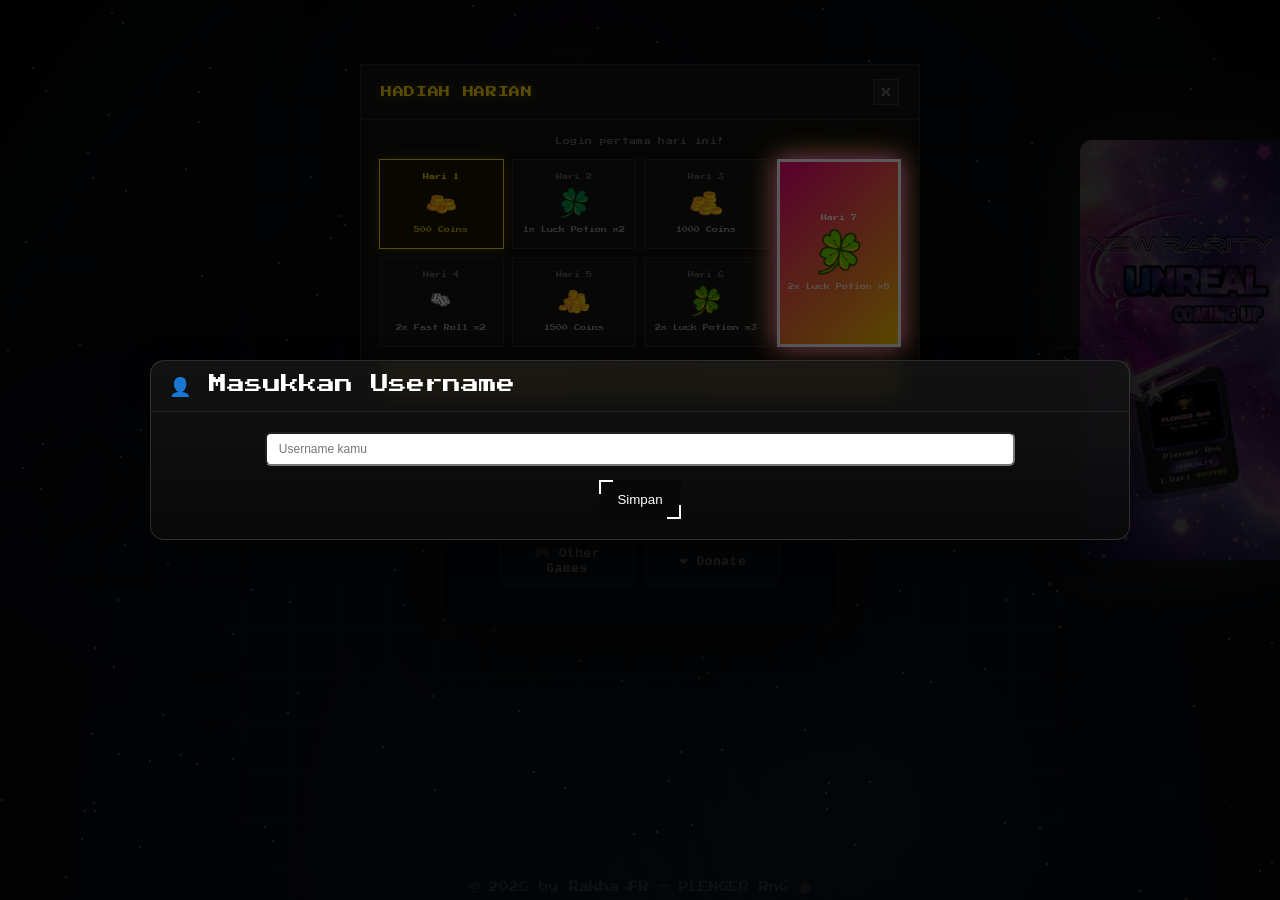
==== commit 17348d2e: "update test aman gak" ====
--- a/index.html
+++ b/index.html
@@ -134,15 +134,6 @@
       <div id="updateIndicator" class="reward-indicator hidden">!</div>
     </button>
 
-    <!-- ── Tombol Cloud / Login Google ── -->
-    <button class="side-btn side-btn-auth" id="sideAuthBtn" onclick="openAuthPopup()">
-      <span class="corner-tr"></span><span class="corner-bl"></span>
-      <div class="side-auth-avatar-wrap">
-        <img id="sideAuthAvatarImg" src="ui/user.png" alt="Akun" class="side-auth-avatar">
-        <div class="side-auth-status-dot" id="sideAuthDot"></div>
-      </div>
-      <span class="side-label" id="sideAuthLabel">Login</span>
-    </button>
   </div>
 
 
@@ -503,6 +494,12 @@
 
         <!-- ── IDENTITY ── -->
         <div class="prf-panel active" id="prfTab-identity">
+
+          <!-- ── Cloud Account ── -->
+          <div class="prf-section-title">☁️ Akun Cloud</div>
+          <div id="prfCloudSection">
+            <!-- Diisi oleh prfRenderCloudSection() -->
+          </div>
 
           <div class="prf-section-title">Foto Profil</div>
           <div class="prf-avatar-edit-row">
@@ -750,284 +747,112 @@
 
   <script src="script.js"></script>
 
-  <!-- ══════════════════════════════════════════════════════════
-       AUTH POPUP — Google Login & Cloud Sync
-       ══════════════════════════════════════════════════════════ -->
-
-  <!-- Overlay / Modal -->
-  <div class="overlay" id="authOverlay">
-    <div class="auth-modal">
-
-      <!-- Header -->
-      <div class="auth-header">
-        <div class="auth-logo">🎲</div>
-        <div class="auth-title">PLENGER <span class="auth-title-rng">RnG</span></div>
-        <div class="auth-sub">Simpan progress &amp; main di mana saja</div>
-        <button class="auth-close-btn" onclick="closeAuthPopup()">✕</button>
-      </div>
-
-      <!-- Body — tampil saat belum login -->
-      <div class="auth-body" id="authBody">
-        <div class="auth-status" id="authStatus"></div>
-
-        <button class="auth-google-btn" id="authGoogleBtn" onclick="authDoGoogleLogin()">
-          <svg class="auth-google-icon" viewBox="0 0 48 48">
-            <path fill="#FFC107" d="M43.6 20.1H42V20H24v8h11.3C33.7 32.7 29.2 36 24 36c-6.6 0-12-5.4-12-12s5.4-12 12-12c3.1 0 5.8 1.1 7.9 3l5.7-5.7C34.2 6.5 29.4 4 24 4 12.9 4 4 12.9 4 24s8.9 20 20 20 20-8.9 20-20c0-1.3-.1-2.7-.4-3.9z"/>
-            <path fill="#FF3D00" d="M6.3 14.7l6.6 4.8C14.6 15.1 19 12 24 12c3.1 0 5.8 1.1 7.9 3l5.7-5.7C34.2 6.5 29.4 4 24 4 16.3 4 9.7 8.3 6.3 14.7z"/>
-            <path fill="#4CAF50" d="M24 44c5.2 0 9.9-2 13.4-5.2l-6.2-5.2C29.2 35.3 26.7 36 24 36c-5.2 0-9.6-3.3-11.3-8H6.1C9.5 35.7 16.2 44 24 44z"/>
-            <path fill="#1976D2" d="M43.6 20.1H42V20H24v8h11.3c-.8 2.3-2.3 4.3-4.3 5.6l6.2 5.2C36.9 36.2 44 31 44 24c0-1.3-.1-2.7-.4-3.9z"/>
-          </svg>
-          <span id="authGoogleBtnLabel">Masuk dengan Google</span>
-        </button>
-
-        <div class="auth-divider"><span>atau</span></div>
-
-        <button class="auth-guest-btn" onclick="closeAuthPopup()">
-          Lanjut sebagai Tamu
-        </button>
-
-        <p class="auth-note">
-          Login Google → progress tersimpan di cloud &amp; bisa dibuka dari HP / PC manapun.
-        </p>
-      </div>
-
-      <!-- Panel saat sudah login -->
-<!-- Panel saat sudah login -->
-<div class="auth-logged-in" id="authLoggedIn">
-  <div class="auth-user-row">
-    <img class="auth-user-avatar" id="authUserAvatar" src="ui/user.png" alt="">
-    <div class="auth-user-info">
-      <div class="auth-user-name" id="authUserName">—</div>
-      <div class="auth-user-email" id="authUserEmail">—</div>
-    </div>
-  </div>
-  <div class="auth-sync-row">
-    <button class="auth-logout-btn" style="width:100%" onclick="authDoLogout()">Keluar</button>
-  </div>
-  <div class="auth-last-sync" id="authLastSync"></div>
-  <div class="auth-note" style="margin-top:8px">
-    ☁️ Progress tersimpan otomatis setiap 5 menit
-  </div>
-</div>
-
-    </div>
-  </div>
-
   <!-- ── Auth Module Script ── -->
-<script type="module">
-  import { 
-    loginWithGoogle, 
-    logoutUser, 
-    checkAuthStatus, 
-    applyCloudDataToLocalStorage, 
-    saveDataToFirebase,
-    getCurrentUser
-  } from "./db.js";
-
-  window._authDB = { saveDataToFirebase, getCurrentUser };
-
-  /* ── UI helpers ── */
-  function setStatus(msg, type = "") {
-    const el = document.getElementById("authStatus");
-    if (!el) return;
-    el.textContent = msg;
-    el.className = "auth-status show " + type;
-  }
-
-  function clearStatus() {
-    const el = document.getElementById("authStatus");
-    if (el) el.className = "auth-status";
-  }
-
-  function updateLastSync(ts) {
-    const el = document.getElementById("authLastSync");
-    if (!el || !ts) return;
-    el.textContent = "Sync terakhir: " + new Date(ts).toLocaleString("id-ID");
-  }
-
-  function showLoggedInPanel(user) {
-    // Sembunyikan tombol login di sidebar
-    const sideAuthBtn = document.getElementById("sideAuthBtn");
-    if (sideAuthBtn) sideAuthBtn.style.display = "none";
-
-    // Update popup auth
-    document.getElementById("authBody").style.display = "none";
-    const panel = document.getElementById("authLoggedIn");
-    panel.classList.add("show");
-
-    const av   = document.getElementById("authUserAvatar");
-    const name = document.getElementById("authUserName");
-    const mail = document.getElementById("authUserEmail");
-    if (av && user.photoURL)      av.src          = user.photoURL;
-    if (name && user.displayName) name.textContent = user.displayName;
-    if (mail && user.email)       mail.textContent = user.email;
-
-    // Simpan foto Google ke localStorage supaya profile card pakai foto ini
-    if (user.photoURL) {
-      localStorage.setItem("prfAvatarSrc", user.photoURL);
+  <script type="module">
+    import {
+      loginWithGoogle,
+      logoutUser,
+      checkAuthStatus,
+      applyCloudDataToLocalStorage,
+      saveDataToFirebase,
+      getCurrentUser
+    } from "./db.js";
+
+    window._authDB = { saveDataToFirebase, getCurrentUser };
+
+    /* ── State helper ── */
+    function applyUserState(user) {
+      // Simpan foto Google ke localStorage
+      if (user?.photoURL) {
+        localStorage.setItem("prfAvatarSrc", user.photoURL);
+      }
+      // Simpan nama Google kalau belum ada username custom
+      if (user?.displayName && !localStorage.getItem("username")) {
+        localStorage.setItem("username", user.displayName);
+      }
+      // Refresh semua UI profile
+      if (typeof updateGameplayProfileUI   === "function") updateGameplayProfileUI();
+      if (typeof updateSidebarProfileUI    === "function") updateSidebarProfileUI();
+      if (typeof prfApplyAvatarImg         === "function") prfApplyAvatarImg();
+      if (typeof prfRefreshAvatarPreview   === "function") prfRefreshAvatarPreview();
+      if (typeof prfRenderCloudSection     === "function") prfRenderCloudSection();
     }
 
-    // Simpan nama Google ke localStorage kalau belum ada username custom
-    if (user.displayName && !localStorage.getItem("username")) {
-      localStorage.setItem("username", user.displayName);
+    function startAutoSyncInterval() {
+      clearInterval(window._authSyncInterval);
+      // Auto sync setiap 2 menit
+      window._authSyncInterval = setInterval(async () => {
+        const ok = await saveDataToFirebase();
+        if (ok) console.log("[AutoSync] ✅ Tersimpan:", new Date().toLocaleTimeString("id-ID"));
+      }, 2 * 60 * 1000);
     }
 
-    // Sync profile card & sidebar profile
-    if (typeof updateGameplayProfileUI === "function") updateGameplayProfileUI();
-    if (typeof updateSidebarProfileUI  === "function") updateSidebarProfileUI();
-    if (typeof prfApplyAvatarImg       === "function") prfApplyAvatarImg();
-    if (typeof prfRefreshAvatarPreview === "function") prfRefreshAvatarPreview();
-  }
-
-  function showGuestPanel() {
-    // Tampilkan tombol login di sidebar
-    const sideAuthBtn = document.getElementById("sideAuthBtn");
-    if (sideAuthBtn) sideAuthBtn.style.display = "";
-
-    document.getElementById("authBody").style.display = "flex";
-    const panel = document.getElementById("authLoggedIn");
-    panel.classList.remove("show");
-  }
-
-  function resetLoginButtonState() {
-    const btn = document.getElementById("authGoogleBtn");
-    const lbl = document.getElementById("authGoogleBtnLabel");
-    if (btn) btn.disabled = false;
-    if (lbl) lbl.textContent = "Masuk dengan Google";
-  }
-
-  function autoClosePopup() {
-    setTimeout(() => {
-      if (document.getElementById("authOverlay")?.classList.contains("show")) {
-        window.closeAuthPopup();
+    /* ── Global functions (dipanggil dari script.js via prfRenderCloudSection) ── */
+    window.authDoGoogleLogin = async function () {
+      // Tampil loading state di tombol dalam profile
+      const btn = document.getElementById("prfCloudLoginBtn");
+      if (btn) { btn.disabled = true; btn.textContent = "Menghubungkan…"; }
+
+      try {
+        await loginWithGoogle();
+      } catch (err) {
+        let msg = "Login gagal. Coba lagi.";
+        if (err.code === "auth/popup-closed-by-user")   msg = "Popup ditutup. Coba lagi.";
+        if (err.code === "auth/popup-blocked")           msg = "Popup diblokir browser. Izinkan popup.";
+        if (err.code === "auth/network-request-failed")  msg = "Tidak ada koneksi internet.";
+        if (err.code === "auth/unauthorized-domain")     msg = "Domain belum terdaftar di Firebase.";
+        if (btn) { btn.disabled = false; btn.textContent = "🔑 Login dengan Google"; }
+        showToast(msg, "error");
       }
-    }, 1200);
-  }
-
-  function startAutoSyncInterval() {
-    clearInterval(window._authSyncInterval);
-    // Auto sync setiap 5 menit
-    window._authSyncInterval = setInterval(async () => {
-      const ok = await saveDataToFirebase();
-      if (ok) updateLastSync(Date.now());
-    }, 5 * 60 * 1000);
-  }
-
-  /* ── Global functions ── */
-  window.openAuthPopup = function () {
-    clearStatus();
-    document.getElementById("authOverlay")?.classList.add("show");
-  };
-
-  window.closeAuthPopup = function () {
-    document.getElementById("authOverlay")?.classList.remove("show");
-  };
-
-  window.authDoGoogleLogin = async function () {
-    const btn = document.getElementById("authGoogleBtn");
-    const lbl = document.getElementById("authGoogleBtnLabel");
-    if (btn) btn.disabled = true;
-    if (lbl) lbl.innerHTML = '<span class="auth-spinner"></span>Menghubungkan…';
-    setStatus("Membuka popup Google…", "loading");
-
-    try {
-      await loginWithGoogle();
-    } catch (err) {
-      let msg = "Login gagal. Coba lagi.";
-      if (err.code === "auth/popup-closed-by-user")   msg = "Popup ditutup. Coba lagi.";
-      if (err.code === "auth/popup-blocked")           msg = "Popup diblokir browser. Izinkan popup untuk domain ini.";
-      if (err.code === "auth/network-request-failed")  msg = "Tidak ada koneksi internet.";
-      if (err.code === "auth/unauthorized-domain")     msg = "Domain belum didaftarkan di Firebase Console.";
-      setStatus(msg, "");
-      if (btn) btn.disabled = false;
-      if (lbl) lbl.textContent = "Masuk dengan Google";
-    }
-  };
-
-  window.authDoLogout = async function () {
-    await logoutUser();
-    clearInterval(window._authSyncInterval);
-    // Hapus foto Google dari localStorage saat logout
-    localStorage.removeItem("prfAvatarSrc");
-    showGuestPanel();
-    if (typeof updateGameplayProfileUI === "function") updateGameplayProfileUI();
-    setStatus("Kamu telah keluar.", "");
-  };
-
-  // Sync manual masih tersedia tapi dipanggil dari dalam JS, bukan tombol
-  window.authManualSync = async function () {
-    const ok = await saveDataToFirebase();
-    if (ok) updateLastSync(Date.now());
-    return ok;
-  };
-
-  /* ── Event listeners ── */
-  document.addEventListener("DOMContentLoaded", () => {
-    document.getElementById("sideAuthBtn")
-      ?.addEventListener("click", window.openAuthPopup);
-
-    document.getElementById("authGoogleBtn")
-      ?.addEventListener("click", window.authDoGoogleLogin);
-
-    document.querySelector(".auth-close-btn")
-      ?.addEventListener("click", window.closeAuthPopup);
-
-    document.querySelector(".auth-guest-btn")
-      ?.addEventListener("click", window.closeAuthPopup);
-
-    document.querySelector(".auth-logout-btn")
-      ?.addEventListener("click", window.authDoLogout);
-
-    // Klik overlay gelap untuk tutup
-    document.getElementById("authOverlay")
-      ?.addEventListener("click", (e) => {
-        if (e.target.id === "authOverlay") window.closeAuthPopup();
-      });
-  });
-
-  /* ── Auth state observer ── */
-  checkAuthStatus(
-    // Player lama — data cloud ada
-    (cloudData, user) => {
-      applyCloudDataToLocalStorage(cloudData);
-      updateLastSync(cloudData.lastSynced);
-      setStatus("Data cloud dimuat! ☁️", "success");
-
-      if (typeof loadCoins === "function") loadCoins();
+    };
+
+    window.authDoLogout = async function () {
+      await logoutUser();
+      clearInterval(window._authSyncInterval);
+      localStorage.removeItem("prfAvatarSrc");
       if (typeof updateGameplayProfileUI === "function") updateGameplayProfileUI();
-
-      showLoggedInPanel(user);
-      resetLoginButtonState();
-      autoClosePopup();
-      startAutoSyncInterval();
-    },
-    // Player baru
-    (user) => {
-      setStatus("Akun baru terdaftar! 🎉", "success");
-      showLoggedInPanel(user);
-      resetLoginButtonState();
-      autoClosePopup();
-      startAutoSyncInterval();
-    },
-    // Belum login
-    () => {
-      showGuestPanel();
-      clearInterval(window._authSyncInterval);
-    }
-  );
-
-  /* ── Auto sync saat keluar tab ── */
-  window.addEventListener("beforeunload", () => {
-    if (getCurrentUser()) saveDataToFirebase();
-  });
-
-  /* ── Auto sync setiap kali tab kembali aktif (pindah tab lalu balik) ── */
-  document.addEventListener("visibilitychange", () => {
-    if (document.visibilityState === "visible" && getCurrentUser()) {
-      saveDataToFirebase();
-    }
-  });
-</script>
+      if (typeof prfRenderCloudSection   === "function") prfRenderCloudSection();
+      showToast("Kamu telah keluar dari akun Google.", "info");
+    };
+
+    window.authManualSync = async function () {
+      return await saveDataToFirebase();
+    };
+
+    /* ── Auth state observer ── */
+    checkAuthStatus(
+      // Player lama — data cloud ada
+      (cloudData, user) => {
+        applyCloudDataToLocalStorage(cloudData);
+        if (typeof loadCoins === "function") loadCoins();
+        applyUserState(user);
+        startAutoSyncInterval();
+      },
+      // Player baru
+      (user) => {
+        applyUserState(user);
+        startAutoSyncInterval();
+        showToast("Akun baru terdaftar! 🎉", "success");
+      },
+      // Belum login
+      () => {
+        clearInterval(window._authSyncInterval);
+        if (typeof prfRenderCloudSection === "function") prfRenderCloudSection();
+      }
+    );
+
+    /* ── Auto sync saat tab ditutup ── */
+    window.addEventListener("beforeunload", () => {
+      if (getCurrentUser()) saveDataToFirebase();
+    });
+
+    /* ── Auto sync saat kembali ke tab ── */
+    document.addEventListener("visibilitychange", () => {
+      if (document.visibilityState === "visible" && getCurrentUser()) {
+        saveDataToFirebase();
+      }
+    });
+  </script>
 
 </body>
 
--- a/style.css
+++ b/style.css
@@ -7344,4 +7344,84 @@
 }
 .side-auth-status-dot.online {
   background: #4ade80;
+}
+/* ══════════════════════════════════════════
+   PROFILE — Cloud Account Section
+══════════════════════════════════════════ */
+.prf-cloud-box {
+  background: rgba(255, 255, 255, 0.04);
+  border: 1px solid rgba(255, 255, 255, 0.08);
+  padding: 14px;
+  display: flex;
+  flex-direction: column;
+  gap: 10px;
+  margin-bottom: 4px;
+}
+
+.prf-cloud-logged-in {
+  border-color: rgba(74, 222, 128, 0.2);
+  background: rgba(74, 222, 128, 0.04);
+}
+
+.prf-cloud-guest {
+  border-color: rgba(251, 191, 36, 0.2);
+  background: rgba(251, 191, 36, 0.04);
+}
+
+.prf-cloud-user-row {
+  display: flex;
+  align-items: center;
+  gap: 12px;
+}
+
+.prf-cloud-avatar {
+  width: 40px;
+  height: 40px;
+  border-radius: 50%;
+  object-fit: cover;
+  border: 1px solid rgba(74, 222, 128, 0.4);
+  flex-shrink: 0;
+}
+
+.prf-cloud-info {
+  display: flex;
+  flex-direction: column;
+  gap: 4px;
+  min-width: 0;
+}
+
+.prf-cloud-name {
+  font-family: "Press Start 2P", monospace;
+  font-size: 8px;
+  color: #fff;
+  white-space: nowrap;
+  overflow: hidden;
+  text-overflow: ellipsis;
+}
+
+.prf-cloud-email {
+  font-family: "Press Start 2P", monospace;
+  font-size: 6px;
+  color: rgba(255, 255, 255, 0.4);
+  white-space: nowrap;
+  overflow: hidden;
+  text-overflow: ellipsis;
+}
+
+.prf-cloud-status {
+  font-family: "Press Start 2P", monospace;
+  font-size: 7px;
+  color: #4ade80;
+  line-height: 1.7;
+}
+
+.prf-cloud-status-warn {
+  color: #fbbf24;
+}
+
+.prf-cloud-note {
+  font-family: "Press Start 2P", monospace;
+  font-size: 6px;
+  color: rgba(255, 255, 255, 0.3);
+  line-height: 1.8;
 }
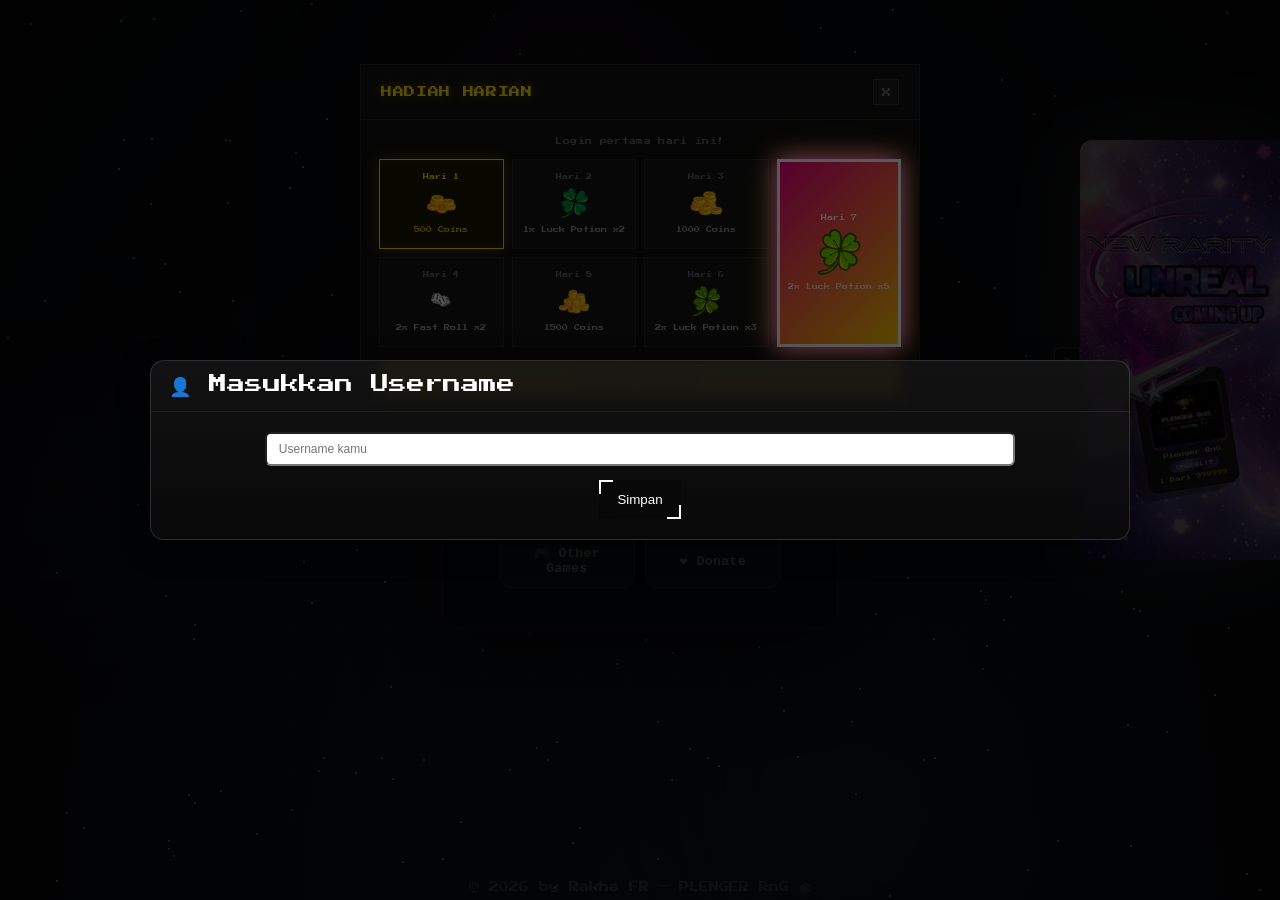
==== commit a04522e6: "update agar ada popup nya bener dan terinformasikan dengan benar" ====
--- a/index.html
+++ b/index.html
@@ -9,7 +9,7 @@
   <meta property="og:image" content="https://rakhafr.github.io/PlengerRnG/ui/icon-game2.jpg" />
   <meta property="og:url" content="https://plenger-rng.vercel.app/" />
   <meta property="og:type" content="website" />
-  <title>PLENGER RnG — UPD-2.0</title>
+  <title>PLENGER RnG — UPD-2.1</title>
   <link rel="icon" type="image/png" href="ui/icon-game2.jpg">
   <link rel="stylesheet" href="style.css">
 </head>
@@ -153,7 +153,7 @@
       </div>
       <div class="splash-version-wrap">
         <span class="splash-ver-icon">🎴</span>
-        <span class="splash-version">UPDATE 2.0</span>
+        <span class="splash-version">UPDATE 2.1</span>
         <span class="splash-ver-icon">🎲</span>
       </div>
       <button onclick="startGame()" class="splash-start-btn">
@@ -458,6 +458,52 @@
     </div>
   </div>
 
+
+  <!-- AUTH CHOICE POPUP -->
+  <div class="overlay" id="authChoiceOverlay">
+    <div class="auth-choice-modal">
+      <div class="auth-choice-header">
+        <div class="auth-choice-title">☁️ AKUN CLOUD</div>
+        <div class="close-x" onclick="closeAuthChoicePopup()">✕</div>
+      </div>
+      <div class="auth-choice-body">
+        <div class="auth-choice-desc">
+          Pilih opsi untuk menyimpan progressmu ke cloud.
+        </div>
+
+        <!-- Opsi 1: Login -->
+        <button class="auth-choice-btn auth-choice-login" id="prfCloudLoginBtn" onclick="authDoGoogleLogin()">
+          <span class="auth-choice-btn-icon">🔑</span>
+          <span class="auth-choice-btn-text">
+            <span class="auth-choice-btn-label">Login dengan Google</span>
+            <span class="auth-choice-btn-desc">Sudah punya akun? Masuk dan sinkron data.</span>
+          </span>
+        </button>
+
+        <!-- Opsi 2: Daftar akun baru -->
+        <button class="auth-choice-btn auth-choice-signup" onclick="authDoGoogleLogin()">
+          <span class="auth-choice-btn-icon">✨</span>
+          <span class="auth-choice-btn-text">
+            <span class="auth-choice-btn-label">Daftar Akun Baru</span>
+            <span class="auth-choice-btn-desc">Belum punya akun? Google akan membuat akunmu.</span>
+          </span>
+        </button>
+
+        <!-- Opsi 3: Player lama gh-pages -->
+        <a class="auth-choice-btn auth-choice-migrate" href="https://rakhafr.github.io/PlengerRnG/" target="_blank">
+          <span class="auth-choice-btn-icon">📦</span>
+          <span class="auth-choice-btn-text">
+            <span class="auth-choice-btn-label">Saya Player Lama</span>
+            <span class="auth-choice-btn-desc">Pernah main di GitHub Pages? Backup dulu datamu di sana.</span>
+          </span>
+        </a>
+
+        <button class="auth-choice-skip" onclick="closeAuthChoicePopup()">
+          Lewati — main tanpa akun
+        </button>
+      </div>
+    </div>
+  </div>
 
   <!-- PLAYER PROFILE POPUP -->
   <div class="overlay" id="profileOverlay">
@@ -789,19 +835,26 @@
 
     /* ── Global functions (dipanggil dari script.js via prfRenderCloudSection) ── */
     window.authDoGoogleLogin = async function () {
-      // Tampil loading state di tombol dalam profile
-      const btn = document.getElementById("prfCloudLoginBtn");
-      if (btn) { btn.disabled = true; btn.textContent = "Menghubungkan…"; }
+      // Tutup pop-up pilihan, disable semua tombol login di dalamnya
+      const overlay = document.getElementById("authChoiceOverlay");
+      const btns = overlay?.querySelectorAll(".auth-choice-login, .auth-choice-signup");
+      btns?.forEach(b => { b.disabled = true; });
+      const loginBtn = document.getElementById("prfCloudLoginBtn");
+      if (loginBtn) { loginBtn.disabled = true; loginBtn.textContent = "Menghubungkan…"; }
 
       try {
         await loginWithGoogle();
+        // Berhasil → tutup pop-up
+        overlay?.classList.remove("show");
       } catch (err) {
         let msg = "Login gagal. Coba lagi.";
         if (err.code === "auth/popup-closed-by-user")   msg = "Popup ditutup. Coba lagi.";
         if (err.code === "auth/popup-blocked")           msg = "Popup diblokir browser. Izinkan popup.";
         if (err.code === "auth/network-request-failed")  msg = "Tidak ada koneksi internet.";
         if (err.code === "auth/unauthorized-domain")     msg = "Domain belum terdaftar di Firebase.";
-        if (btn) { btn.disabled = false; btn.textContent = "🔑 Login dengan Google"; }
+        // Reset tombol kalau gagal
+        btns?.forEach(b => { b.disabled = false; });
+        if (loginBtn) { loginBtn.disabled = false; loginBtn.textContent = "🔑 Masuk / Daftar Akun"; }
         showToast(msg, "error");
       }
     };
--- a/style.css
+++ b/style.css
@@ -7424,4 +7424,156 @@
   font-size: 6px;
   color: rgba(255, 255, 255, 0.3);
   line-height: 1.8;
+}
+
+/* ===== AUTH CHOICE POPUP ===== */
+#authChoiceOverlay {
+  z-index: 1500;
+}
+
+.auth-choice-modal {
+  background: #0d0b1e;
+  border: 1px solid rgba(180, 120, 255, 0.25);
+  width: min(380px, 92vw);
+  max-height: 90vh;
+  overflow-y: auto;
+  position: relative;
+}
+
+.auth-choice-header {
+  display: flex;
+  align-items: center;
+  justify-content: space-between;
+  padding: 16px 18px 12px;
+  border-bottom: 1px solid rgba(255, 255, 255, 0.07);
+}
+
+.auth-choice-title {
+  font-family: "Press Start 2P", monospace;
+  font-size: 9px;
+  color: #c084fc;
+  letter-spacing: 1px;
+}
+
+.auth-choice-body {
+  padding: 18px;
+  display: flex;
+  flex-direction: column;
+  gap: 10px;
+}
+
+.auth-choice-desc {
+  font-family: "Press Start 2P", monospace;
+  font-size: 7px;
+  color: rgba(255, 255, 255, 0.35);
+  line-height: 1.9;
+  margin-bottom: 4px;
+}
+
+/* base button */
+.auth-choice-btn {
+  width: 100%;
+  display: flex;
+  align-items: center;
+  gap: 14px;
+  padding: 14px 16px;
+  border: 1px solid rgba(255, 255, 255, 0.08);
+  background: rgba(255, 255, 255, 0.04);
+  color: #fff;
+  cursor: pointer;
+  text-align: left;
+  text-decoration: none;
+  transition: all 0.12s;
+  font-family: "Press Start 2P", monospace;
+}
+
+.auth-choice-btn:hover {
+  background: rgba(255, 255, 255, 0.08);
+  border-color: rgba(255, 255, 255, 0.16);
+}
+
+.auth-choice-btn-icon {
+  font-size: 18px;
+  flex-shrink: 0;
+  width: 32px;
+  text-align: center;
+}
+
+.auth-choice-btn-text {
+  display: flex;
+  flex-direction: column;
+  gap: 6px;
+  min-width: 0;
+}
+
+.auth-choice-btn-label {
+  font-family: "Press Start 2P", monospace;
+  font-size: 8px;
+  color: #fff;
+  display: block;
+}
+
+.auth-choice-btn-desc {
+  font-family: "Press Start 2P", monospace;
+  font-size: 6px;
+  color: rgba(255, 255, 255, 0.35);
+  line-height: 1.8;
+  display: block;
+}
+
+/* Login — hijau seperti prf-cloud-logged-in */
+.auth-choice-login {
+  border-color: rgba(74, 222, 128, 0.25);
+  background: rgba(74, 222, 128, 0.06);
+}
+.auth-choice-login:hover {
+  background: rgba(74, 222, 128, 0.12);
+  border-color: rgba(74, 222, 128, 0.45);
+}
+.auth-choice-login .auth-choice-btn-label {
+  color: #4ade80;
+}
+
+/* Sign up — ungu */
+.auth-choice-signup {
+  border-color: rgba(192, 132, 252, 0.2);
+  background: rgba(192, 132, 252, 0.05);
+}
+.auth-choice-signup:hover {
+  background: rgba(192, 132, 252, 0.12);
+  border-color: rgba(192, 132, 252, 0.4);
+}
+.auth-choice-signup .auth-choice-btn-label {
+  color: #c084fc;
+}
+
+/* Player lama — kuning seperti prf-cloud-status-warn */
+.auth-choice-migrate {
+  border-color: rgba(251, 191, 36, 0.2);
+  background: rgba(251, 191, 36, 0.04);
+}
+.auth-choice-migrate:hover {
+  background: rgba(251, 191, 36, 0.1);
+  border-color: rgba(251, 191, 36, 0.4);
+}
+.auth-choice-migrate .auth-choice-btn-label {
+  color: #fbbf24;
+}
+
+/* Skip link */
+.auth-choice-skip {
+  width: 100%;
+  padding: 10px;
+  background: none;
+  border: none;
+  color: rgba(255, 255, 255, 0.2);
+  font-family: "Press Start 2P", monospace;
+  font-size: 6px;
+  cursor: pointer;
+  text-align: center;
+  transition: color 0.12s;
+  margin-top: 2px;
+}
+.auth-choice-skip:hover {
+  color: rgba(255, 255, 255, 0.45);
 }
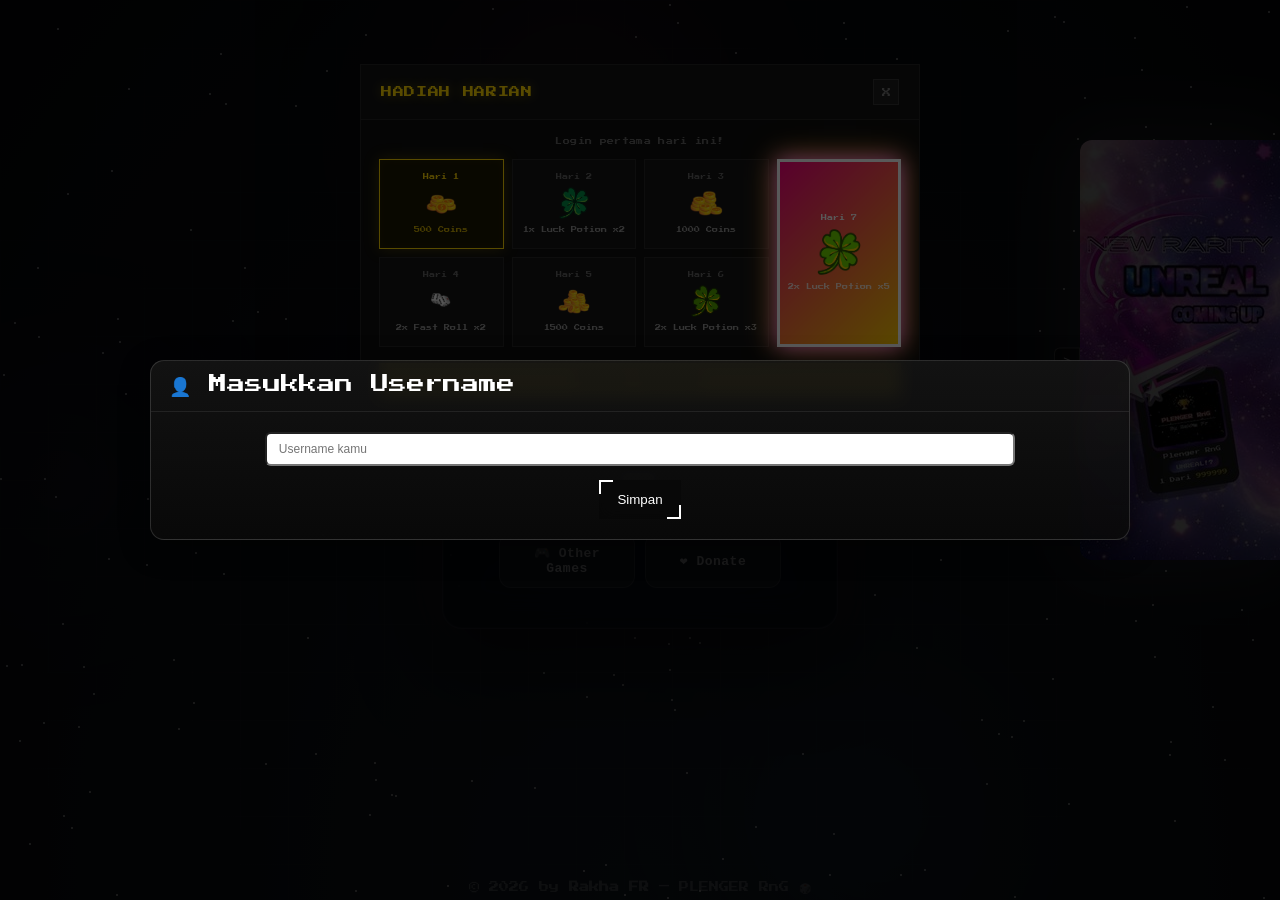
==== commit 0e7bd998: "update kembali ke yang awal" ====
--- a/index.html
+++ b/index.html
@@ -906,7 +906,6 @@
       }
     });
   </script>
-
 </body>
 
 </html>
